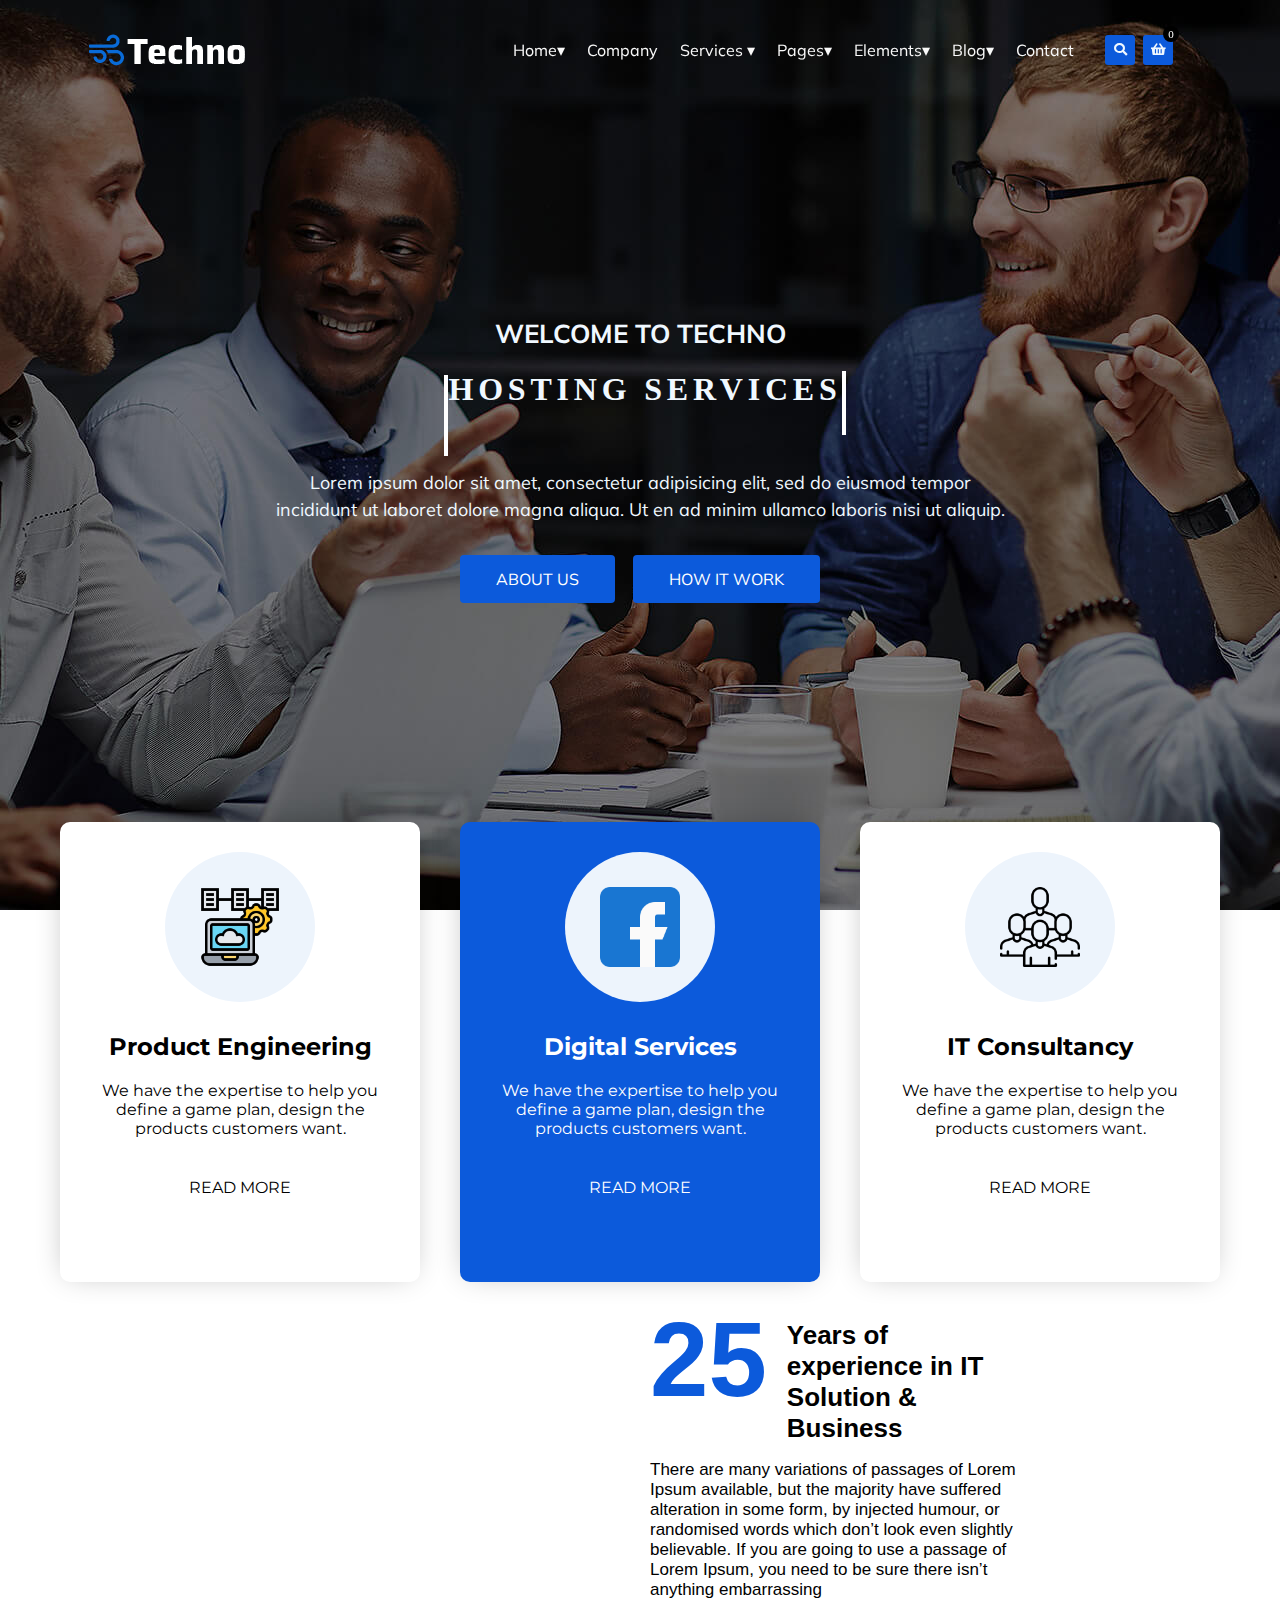
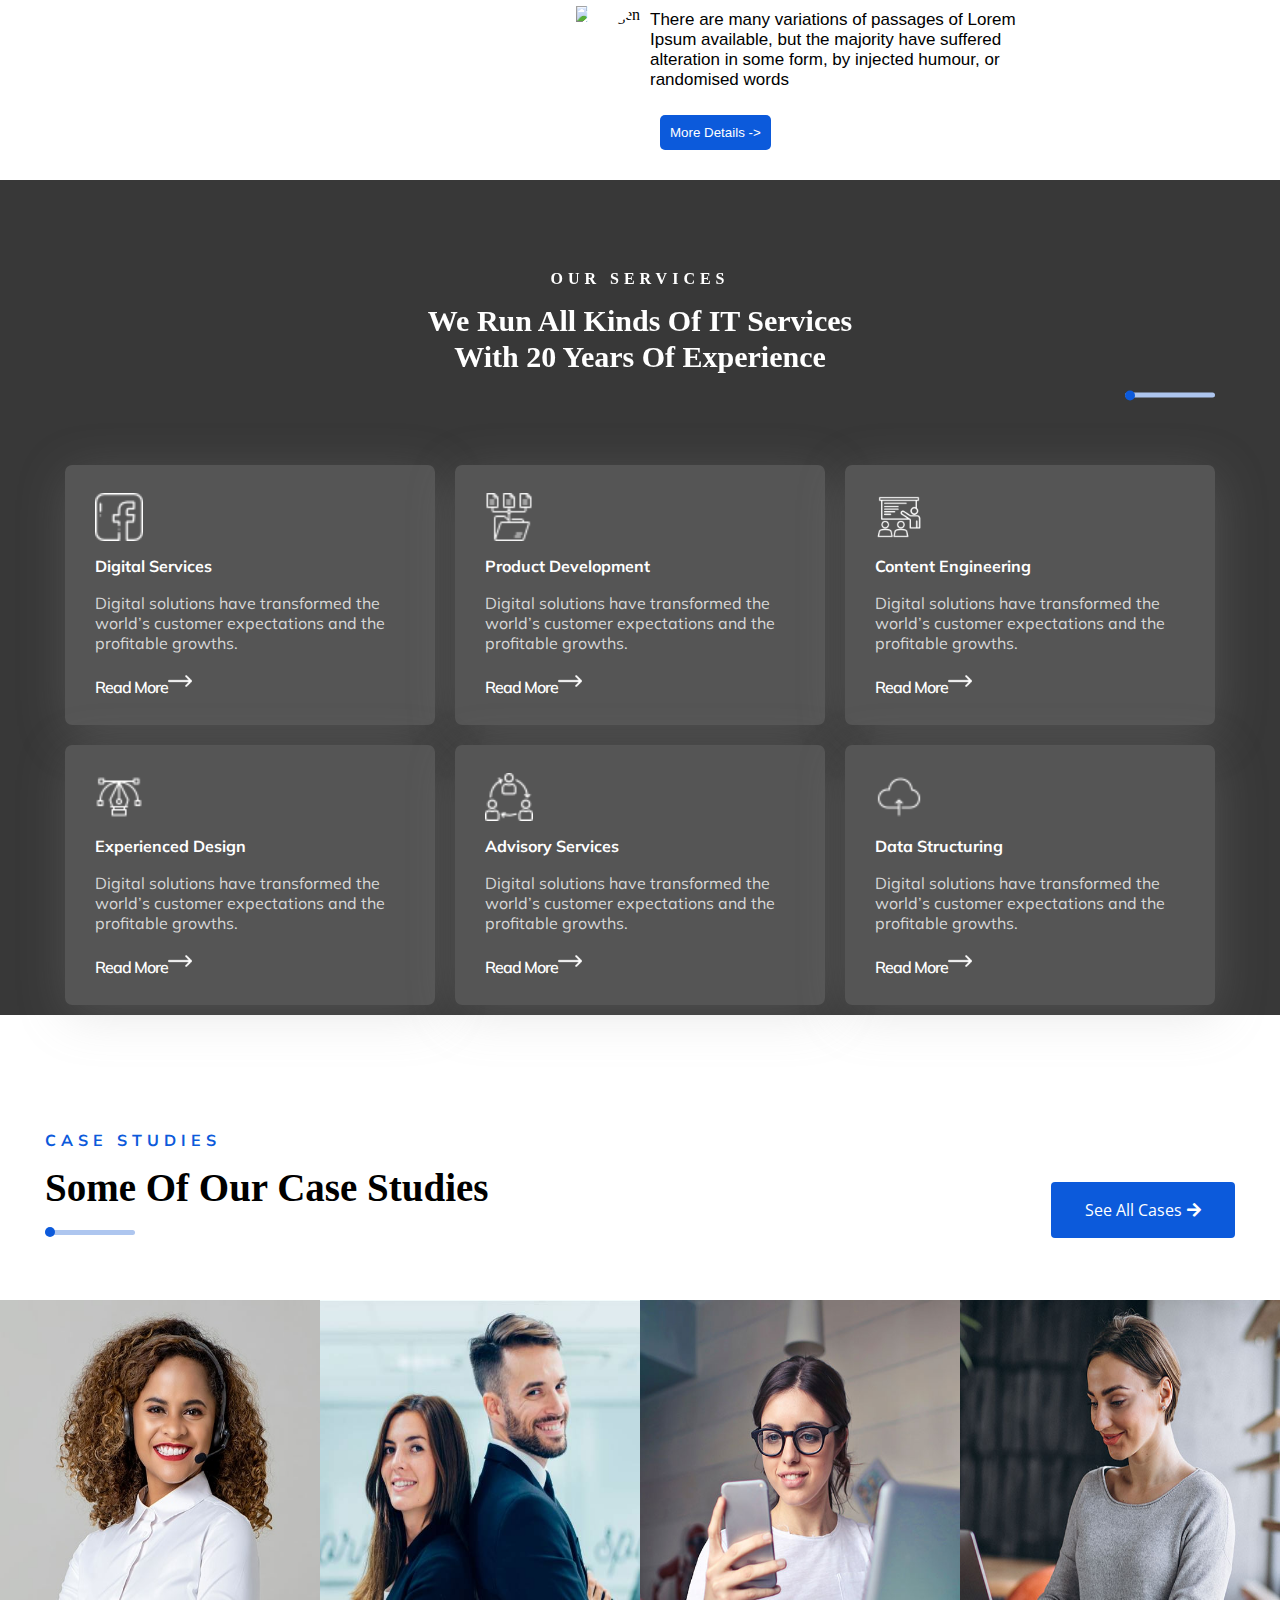
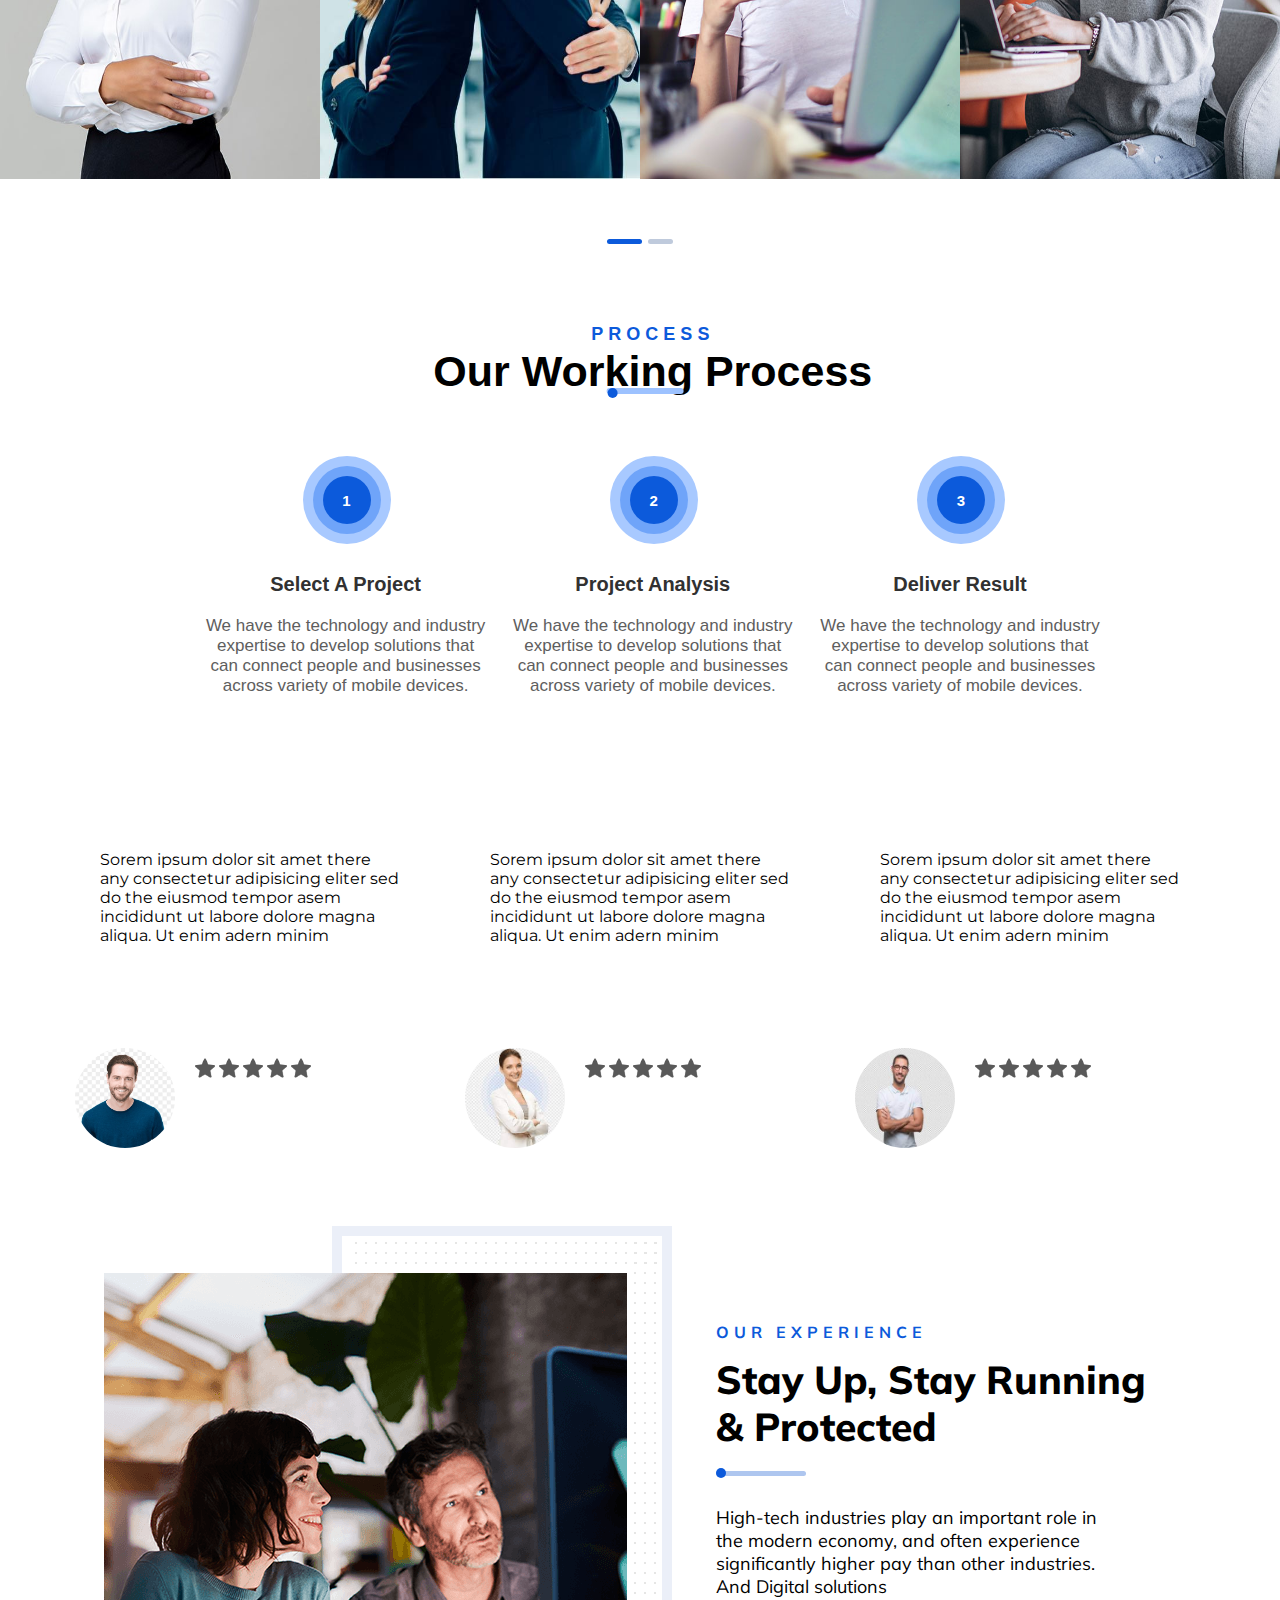
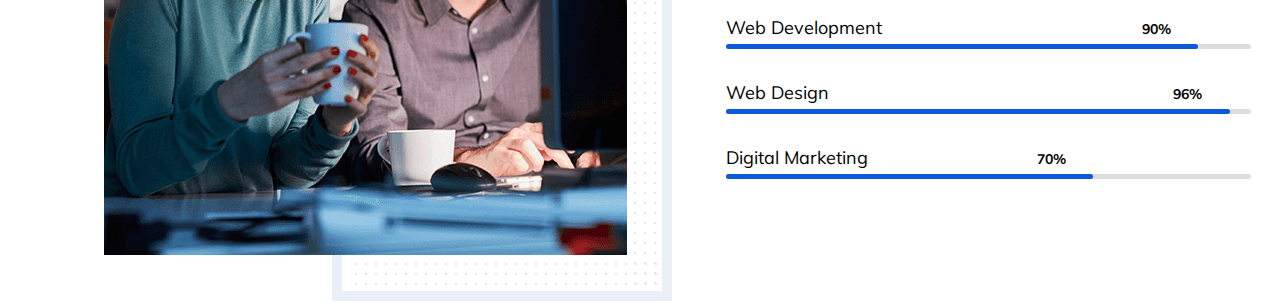
==== index.html @ 2e66c56e "first commit" ====
<!DOCTYPE html>
<html lang="en">

<head>
    <meta charset="UTF-8">
    <meta http-equiv="X-UA-Compatible" content="IE=edge">
    <meta name="viewport" content="width=device-width, initial-scale=1.0">
    <title>Section 1</title>
    <!--CSS-->
    <link rel="stylesheet" href="css/styleHeader.css">
    <link rel="stylesheet" href="css/styleSection1.css">
    <link rel="stylesheet" href="css/styleSection3.css">
    <link rel="stylesheet" href="css/styleSection4.css">
    <link rel="stylesheet" href="css/styleSection6.css">
    <link rel="stylesheet" href="css/styleSection7.css">
    <link rel="stylesheet" href="css/styleSection9.css">
    <link rel="stylesheet" href="css/style.css">
    
    
    
    <!--ICONOS-->
    <script src="https://kit.fontawesome.com/24fd0deea2.js" crossorigin="anonymous"></script>
    <link rel="stylesheet" href="https://cdnjs.cloudflare.com/ajax/libs/font-awesome/5.15.3/css/all.min.css" />
    
    <!--SCRIPTS-->
    <script src="js/jsHeader.js"></script>
    <script src="js/jsIncludes.js"></script>
    <script src="js/jsSection1.js"></script>
    <script src="js/jsSection6.js"></script>
    <script src="js/jsSection9.js"></script>

    <!--TIPO DE LETRA-->
    <link href="https://fonts.googleapis.com/css?family=Muli&display=swap" rel="stylesheet">
    <link href="https://fonts.googleapis.com/css?family=Montserrat&display=swap" rel="stylesheet">
    <link href="https://fonts.googleapis.com/css2?family=Open+Sans&display=swap" rel="stylesheet">
    <link href="https://fonts.googleapis.com/css2?family=Montserrat&display=swap" rel="stylesheet" >

</head>

<body>
    <header id="headerS1"></header>
    <section id="Section01"></section>
    <section id="Section02"></section>
    <section id="Section03"></section>
    <section id="Section04"></section>
    <section id="Section06"></section>
    <section id="Section07"></section>
    <section id="Section08"></section>
    <section id="Section09"></section>
    
</body>

</html>
---- css/styleHeader.css ----
body {
    margin: 0;
}

ul {
    margin: 0;
    padding: 0;
}

/* Crear el header, configurar el color, ancho y alto, centra su contenido */
#headerS1 {
    z-index: 1;
    position: fixed;
    background-color: rgba(234, 143, 230, 0);
    width: 100%;
    height: 100px;
    display: flex;
    transition: .5s;
}

/*Se cambian a estas propiadades al hacer scroll*/
#headerS1.cambiar {
    background-color: white;

}


/* Centrado horizontalmente y verticalmente  */
#headerContainerS1 {
    width: 100%;
    height: auto;
    padding: 0px 50px;
    display: flex;
    justify-content: center;
    align-items: center;

}

/*alinear 3 div principales horizontalmente*/
.areaNavS1 {
    display: inline-block;
}

/*Centrar el nav como la practica*/
#navCentralS1 {
    margin-left: 190px;
}

/* Poner a las etiquetas a del nav sin decoracion por defecto y agregarle color */
.aColorS1 {
    text-decoration: none;
    font: 16px Muli, sans-serif;
    color: rgb(249, 249, 249);
}



/*Se cambian a estas propiedades el tag a al hacer scroll*/
.aColorS1.cambiar {
    color: rgb(0, 0, 0);
}


/* Formato de las flechitas nav*/
#navS1 span {
    width: 30px;
}

/*Poner sin estilos a los li de todo el header y alinearlos horizontalmente y separacion de contenido*/
#navS1 li {
    display: inline;
    padding: 0px 9px;
}

/* Solo li de los iconos*/
#ulS1 li {
    display: inline;
    padding: 0px 2px;
}

/*div logo*/
#logoS1 {
    width: 224.8px;
    height: 35.83;
}

/*Formato de la imagen logo*/
#logoS1 img {
    float: left;
}


/*Formato de los fondos de los iconos*/
.icS1 {
    text-decoration: none;
    width: 30px;
    height: 30px;
    background-color: rgb(12, 90, 219);
    border-radius: 10%;
    text-align: center;

}

/*Formato de los iconos*/
.icS1::before {
    font-size: 13px;
    color: aliceblue;
    text-align: center;
    line-height: 30px;
}


/*Dar margen izquierdo al div de los iconos */
.MIS1 {
    margin: 0 0 0 20px;
}

/*Numerador encima del cart*/
.contadorS1 {
    position: relative;
    top: -16px;
    left: -10px;
    background-color: black;
    color: white;
    font-size: 11px;
    padding: 2px 5px;
    border-radius: 50%;
}



/*DESPLEGABLE DEL NAV*/


#navS1 li ul {
    display: none;
    position: absolute;
    max-width: 100%;
    background-color: #fff;
    padding: 20px;
    transition: .5s;

}

#navS1 li:hover>ul, #navS1 li:focus-within>ul {
    display: block;
    top: 100%;
    left: 50%;
    transform: translateX(-50%);
    transition: .5s;    
}

.C4F11{
    
    grid-template-columns: repeat(4, 1fr);
    grid-template-rows: repeat(11, 1fr);
    
}

.C6F6{
    grid-template-columns: repeat(6, 1fr);
    grid-template-rows: repeat(6, 1fr);
}

.C4F6{
    grid-template-columns: repeat(4, 1fr);
    grid-template-rows: repeat(6, 1fr);
}

.grid{
    display: grid;
    gap: 30px;
}

.grid div{
    display: flex;
    justify-content: center;
    width: 200px;
    
}

.grid div a{
    text-decoration: none;
    font: 16px 'Muli', sans-serif;
    color: rgb(0, 0, 0);
    cursor: pointer;
}

.grid div a:hover{
    color: rgb(35, 5, 231);
}
---- css/styleSection1.css ----
h2{
    margin: 0;
}

#fondoSection1 {
    background-image: url('../img/fondo-S1.jpg');
    background-repeat: no-repeat;
    background-position: center 0;
    max-width: 100%;
    height: auto;
    display: flex;
    justify-content: center;
}

#contenedorS1 {
    width: 1170px;
    height: 910px;
    color: aliceblue;
    display: flex;
    flex-direction: column;
    align-items: center;
    justify-content: center;
}

.areaTextoS1{
    width: 100%;
    height: auto;
    display: flex;
    justify-content: center;
    text-align: center;
}


#h5S1{
    
    font-size: 26px;
    font-family: 'Muli', sans-serif;
    margin: 10px 0 0;
}

#pS1{
    font-size:18px ;
    font-family: 'Muli', sans-serif;
    margin: 13px 220px 32px;
    line-height: 1.5em;
}

.btnS1{
    text-decoration: none;
    color: white;
    background-color: rgb(12, 90, 219);
    padding: 14px 36px;
    margin: 0px 9px;
    font-size: 16px;
    font-family: 'Muli', sans-serif;
    border-radius: 4px;
}

.btnS1:hover{
    color: rgb(12, 90, 219);
    background-color: white;
    transition: .5s;
}

#h2S1{
    padding: 25px 0px 0px;
    font-size: 65px;
    color: white;
    font-family: 'Muli', sans-serif;
    font-weight: bold 800;
}


#h2S1::after{
    content: "";
    padding: 0 2px;
    margin-left: 10px;
    background-color: white;
    position: relative;
}

#text1S1, #text3S1{
    display: none;
}


  .text2S1 {
    overflow: hidden;
    border-right: 0.15em solid white;
    white-space: nowrap;
    letter-spacing: 0.15em;
    animation: escribir 4s steps(40, end), borrar 2s steps(40, end) 4s infinite;
  }
  
  @keyframes escribir {
    from {
      width: 0;
    }
    to {
      width: 100%;
    }
  }
  
  @keyframes borrar {
    from {
      width: 100%;
    }
    to {
      width: 0;
    }
  }
---- css/styleSection3.css ----
/* Parte 3 */
.container {
  background-color: white;
  display: flex;
  width: 100%;
  translate: (0%,0%);
  margin-top: -200px;
}
.main-container {
  margin-top: 100px;
}


.left-division {
  flex: 1;
  display: flex;
  justify-content: flex-end;
  align-items: center;
  margin-top: 50px; /* Ajusta el margen superior según prefieras */
}

.left-division img {
  max-width: 100%;
  max-height: 400px; /* Limitamos la altura de la imagen */
}

.image-container {
  position: relative;
  display: inline-block; /* para ajustar el tamaño al contenido */
}

.play-icon {
  position: absolute;
  top: 50%;
  left: 50%;
  transform: translate(-50%, -50%);
  font-size: 3em; /* ajusta el tamaño del icono según tus necesidades */
  color: white; /* ajusta el color según el fondo de la imagen */
}

.right-division {
  flex: 1;
  display: flex;
  justify-content: flex-start; /* Agregamos esta propiedad */
  align-items: center;
}

.table1 {
  display: table;
  width: 100%;
  max-width: 400px;
  border-collapse: collapse;
}

.row1 {
  display: table-row;
}

.column1 {
  display: table-cell;
  padding: 10px;

}

.cell {
  text-align: center;
}

.blue-button {
  background-color: #0C5ADB;
  color: white;
  border: none;
  padding: 10px;
  border-radius: 5px;
}
.num1 {
  color: #0C5ADB;
  font-size: 105px;
  font-family: 'Franklin Gothic Medium', 'Arial Narrow', Arial, sans-serif;
  margin-top: 80px;
  margin-bottom: 0px;
}
.tit{
  font-size: 26px;
  font-family: 'Franklin Gothic Medium', 'Arial Narrow', Arial, sans-serif;
  margin-top: 100px;
}
.parr1 {
  font-family: Arial;
  font-size: 17px;
  margin-top: -30px;
  margin-bottom: 2px;
}
.parr2 {
  font-family: Arial;
  font-size: 17px;
  margin-top: 10px;
  margin-bottom: 4%; 
}
---- css/styleSection4.css ----
.seccion4  {
    background-color: #000000C7;
    color: #fff;
    
    
}

.titulo04{
    margin: 0px auto;
    text-align: center;
    position: relative;
    z-index: 99;
    margin-bottom: 45px;
}
.bar.bar-big {
    height: 5px;
    width: 90px;
    background: #aec6ef;
    margin: 20px auto;
    position: relative;
    border-radius: 30px;
}
.bar.bar-big::before {
    content: '';
    position: absolute;
    left: 0;
    top: -2.7px;
    height: 10px;
    width: 10px;
    border-radius: 50%;
    background: #0c5adb;
    
    animation: mover 3s linear infinite;
}
@keyframes mover {
    0% {
      left: 0;
    }
    100% {
      left: 100%;
    }
  }
.cuadros  {
   display: inline-flex;
}

.elementor-widget-wrap {
    position: relative;
    width: 1170px;
    
    margin: 10px auto;
    flex-wrap: wrap;
    align-content: flex-start;
}
.service-box.service-style-nine {
    padding: 28px 30px 28px;
    text-align: center;
    position: relative;
    background: #585858e8;
    border-radius: 7px;
    transition: .5s;
    box-shadow: 2px 10px 50px rgba(158,158,158,.25);
    z-index: 0;
}
.service-box-icon {
    color: #fff;
    font-size: 40px;
    -webkit-transition: all 0.5s ease 0s;
    -o-transition: all 0.5s ease 0s;
    transition: all 0.5s ease 0s;
}
.service-box.service-style-nine .service-box-title h2 {
    margin: 0 0 12px;
    transition: .5s;
    font-size: 22px;
    font: 16px Muli, sans-serif;
    line-height: 1.3;
    font-weight: 700;
    text-align: left;
}

.service-box-desc p{
    text-align: left;
    font: 16px Muli, sans-serif;
    color: #D7D7D7;
}

.service-box.service-style-nine:hover{
    background-color: #0c5adb;
    top: -5px;
    font-size: 16px;
    transition: 0.5s;
}
.elementor-widget-content{
    padding: 10px;
}
.elementor-widget-container{
    text-align: left;
    padding: 10px;
}
.primer {
    padding-top: 80px;
    font-size: 16px;
    text-transform: uppercase;
    font-weight: 700;
    letter-spacing: 5px;
    margin: 0 0 15px;
}
.segundo{
    font-size: 30px;
    margin-bottom: 0px;
    text-transform: capitalize;
    margin-top: 0;
    line-height: 1.2;
    font-weight: 700;
}
.tercero{
    font-size: 30px;
    margin-bottom: 0px;
    text-transform: capitalize;
    margin-top: 0;
    line-height: 1.2;
    font-weight: 700;
}
.textos{
    display: grid; 
    grid-template-columns: repeat(3, minmax(0, 1fr));
    /*grid
    grid-cols-3*/
}
.icon{
   color: #fff;
   text-align: left;
   margin-bottom: 15px;
   height: 48px;
   width: 48px;
}
.flecha{
    height: 24px;
    width: 24px;

    color: #fff;
}
.service-btn{
    font: 16px Muli, sans-serif;
    font-size: 16px;
    font-weight: 600;
    letter-spacing: -1px;
    position: relative;
    text-decoration: none;
    text-align: left;
}
---- css/styleSection6.css ----
a{
    text-decoration: none;
}

.fondoSection6{
    width: 100%;
    height: auto;
    padding: 95px 0px 140px;
}


#sectionDentro{
    width: 100%;
    display: flex;
    justify-content: center;
}

#ZonaTitulo h5{
    margin: 0px 0px 15px;
    font-size: 16px;
    font-family: 'Muli', sans-serif;
    color: #0c5adb;
    letter-spacing: 5px;
    text-transform: uppercase;
    font-weight: 700;
}

#ZonaTitulo h3{
    font-size: 39px;
    margin-bottom: 0px;
    text-transform: capitalize;
    margin-top: 0px;
    line-height: 1.2;
    font-weight: 800;
}

#ZonaTitulo div{
    margin: 18px 0 35px;
    height: 5px;
    width: 90px;
    background: #aec6ef;
    position: relative;
    border-radius: 30px;
}

#ZonaTitulo div::before{
    content: '';
    position: absolute;
    left: 0;
    top: -2.7px;
    height: 10px;
    width: 10px;
    border-radius: 50%;
    background: #0c5adb;

    animation-duration: 3s;
    animation-timing-function: linear;
    animation-iteration-count: infinite;
    animation-name: MOVE-BG;
    
}

.Zona6 {
    width: 585px;
    height: 160.6px;
    padding: 10px;
}

#zonaBoton{
    display: flex;
    justify-content: center;
    align-items: center;
}

#zonaBoton div{
    width: 100%;
    height: 50px;
    display: flex;
    justify-content: right;
    align-items: center;
    
}

#zonaBoton a{
    text-decoration: none;
    font-size: 16px;
    color: white;
    background-color: rgb(12, 90, 219);
    padding: 17px 34px;
    font-family: "Open Sans", sans-serif;
    border-radius: 4px;
    
}

#zonaBoton a:hover{
    background-color: rgb(0, 35, 122);
}

#zonaBoton i{
    margin-left: 5px;
}





/*animacion para mover la bolita*/
@keyframes MOVE-BG {
    0% {
        transform: translateX(0);
    }
    100% {
        transform: translateX(85px);
    }
}   


.slides {
    display: flex;
}

.contenedorImagen{
    width: 100%;
    height: 478.8px;
    background-size: 100% 478.8px;
    background-repeat: no-repeat;
}

#img1S6{
    background-image: url('../img/imagen1S6.jpg');
    
}
#img2S6{    
    background-image: url('../img/imagen2S6.jpg');
}
#img3S6{
    background-image: url('../img/imagen3S6.jpg');
}
#img4S6{
    background-image: url('../img/imagen4S6.jpg');
}
#img5S6{
    background-image: url('../img/imagen5S6.jpg');
}
#img6S6{
    background-image: url('../img/imagen6S6.jpg');
}

.contenedorImagen a{
    width: 100%;
    height: 100%;   
    display: inline-flex;
    justify-content: center;
    align-items: center;
    text-align: center;
    opacity: 0;
    transition: .5s;
}

.contenedorImagen a:hover{
    background-color: rgba(39, 106, 215, 0.9);
    opacity: 1;
}


.infoS6{
    font-family: 'Muli', sans-serif;
    width: 70%;
    padding: 40px 10px;
    margin: 0px 55.175px;
    background-color: white;
    border-radius: 5px;
    
}


.infoS6 h3{
    font-size: 20px;
    color: #232323;
    padding: 0;
    margin: 0;
}

.infoS6 span{
    font-size: 16px;
    color: #0c5adb;
    padding: 0;
    margin: 0;
}


#rayitaS6{
    display: flex;
    justify-content: center;
    align-items: center;
    position: relative;
    bottom: -60px;
}

#rayitaS6 span{
    background: #bfcadc;
    height: 5px;
    width: 25px;
    margin: 0 3px;
    border-radius: 50px;
    transition: .5s;
    cursor: pointer;
}
    
#rayitaS6 span.activate{
    width: 35px;
    background: #0C5ADB;
}
---- css/styleSection7.css ----
/* Parte 7 */
 .contenedor-general {
    width: 60%;
    margin: 0 auto;
    position: relative;
    top: 100%;
    left: 25%;
    transform: translate(-50%, 0%);
  }
  #division-1 {
    color: #0C5ADB;
  }
  #division-1 h2 {
    text-align: center;
    font-family: Arial, sans-serif;
    font-size: 18px;
    color: #0C5ADB;
    letter-spacing: 0.28em;

  }
  
  #division-2 {
    color: #000000;
  }

  #division-2 h2 {
    text-align: center;
    font-family: 'Segoe UI', Tahoma, Geneva, Verdana, sans-serif;
    font-size: 43px;
    color: #000000;
    padding-top: 1px;
    margin-top: 1px;
  }
  .space {
    width: 100%;
    height: 50px;
    position: relative;
    margin-left: 9%;
  }
  .bar {
    width: 10%;
    height: 6px;
    border-radius: 5px;
    background-color: #9dc2ff;
    position: absolute;
    top: 50%;
    left: 50%;
    transform: translate(-50%, -50%);
    margin-top: -30px;
  }
  .circle {
    width: 10px;
    height: 10px;
    border-radius: 50%;
    background-color: #0C5ADB;
    position: absolute;
    margin-bottom: 10%;
    left: 1px;
    animation: moveCircle 2s linear infinite;
  }
  @keyframes moveCircle {
    0% {
      left: -10px;
    }
    100% {
      left: calc(80% + 10px);
    }
  }
  .table {
    display: table;
    width: 120%;
    border-collapse: collapse;
    position: relative;
  }
  .column {
    display: table-cell;
    padding: 10px;
  }
  .tit1{
    text-align: center;
    font-family: 'Segoe UI', Tahoma, Geneva, Verdana, sans-serif;
    font-size: 20px;
    color: #313131;
  }
  .text{
    text-align: center;
    font-family: 'Segoe UI', Tahoma, Geneva, Verdana, sans-serif;
    font-size: 17px;
    color: #5e5e5e;
  }
  .circulo{
    margin-left: 35%;
    margin-bottom: 10%;
  }
  .circulo-grande {
    width: 88px;
    height: 88px;
    background-color: #a8c9ff;
    border-radius: 50%;
    display: flex;
    justify-content: center;
    align-items: center;
  }
  
  .circulo-mediano {
    width: 68px;
    height: 68px;
    background-color: #6fa4f9;
    border-radius: 50%;
    display: flex;
    justify-content: center;
    align-items: center;
  }
  
  .circulo-pequeno {
    width: 48px;
    height: 48px;
    background-color: #0C5ADB;
    border-radius: 50%;
    display: flex;
    justify-content: center;
    align-items: center;
  }
  
  .numero {
    font-size: 15px;
    color: white;
    font-weight: bold;
    font-family: 'Segoe UI', Tahoma, Geneva, Verdana, sans-serif;
  }
---- css/styleSection9.css ----
.seccion9  {
    width: 1349px;
    
    
}
.elementor-row{
    margin: auto;
}
.costado {
    position: relative;
    font: 16px Muli, sans-serif;
    padding: 0px 0px 0px 40px;
    margin-right:auto;
    margin-left:auto;
    flex-wrap: wrap;
    align-content: flex-start;
}
.titulo09{
    color: #0c5adb;
    font-size: 16px;
    text-transform: uppercase;
    font-weight: 700;
    letter-spacing: 5px;
    margin: 0 0 15px;
}
.titulo09-1{
    font-size: 39px;
    margin-bottom: 0px;
    text-transform: capitalize;
    margin-top: 0;
    line-height: 1.2;
    font-weight: 800;
}
.imagen{
    width: 568;
    height: 675;
    margin-left: 15px;
}
.barra{
    height: 5px;
    width: 90px;
    background: #aec6ef;
    margin-top: 20px;
    margin-bottom: 30px;
    text-align: left;
    position: relative;
    border-radius: 30px;
}
.barra::before {
    content: '';
    position: absolute;
    left: 0;
    top: -2.7px;
    height: 10px;
    width: 10px;
    border-radius: 50%;
    background: #0c5adb;
    animation: Move-bar 3s linear infinite;
}
@keyframes Move-bar {
    0% {
      left: 0;
    }
    100% {
      left: 100%;
    }
  }
.cuadros {
   display: inline-flex;
   
}
.elementor-progress-bar {
    height: 5px;
    width: 545px;
    background: #aec6ef;
    margin: 20px auto;
    position: relative;
    border-radius: 30px;
}
.elementor-progress-text{
    height: 5px;
    width: 260px;
    background: #0c5adb;
    margin: 20px auto;
    position: relative;
    border-radius: 30px;
}
.description-section09{
    font-size: 18px;
    width: 73%;
    margin: 7px 0;
}


  .barra-de-carga {
    width: 100%;
    height: 5px;
    background-color: #ddd;
    border-radius: 10px;
    margin: 20px 0;
    position: relative;
  }
  
  .barra-de-carga-llena-90 {
    height: 5px;
    border-radius: 10px;
    background-color: #0c5adb;
    position: absolute;
    left: 0;
    top: 0;
    width: 90%;
    transition: width 0.5s ease-in-out;
  }
  .barra-de-carga-llena-96 {
    height: 5px;
    border-radius: 10px;
    background-color: #0c5adb;
    position: absolute;
    left: 0;
    top: 0;
    width: 96%;
    transition: width 0.5s ease-in-out;
  }
  .barra-de-carga-llena-70 {
    height: 5px;
    border-radius: 10px;
    background-color: #0c5adb;
    position: absolute;
    left: 0;
    top: 0;
    width: 70%;
    transition: width 0.5s ease-in-out;
  }
  
  .porcentaje-96 {
    position: absolute;
    top: -15px;
    left: 88%;
    transform: translate(-50%, -50%);
    font-size: 14px;
    font-weight: bold;
    color: #000;
  }
  .porcentaje-90{
    position: absolute;
    top: -15px;
    left: 82%;
    transform: translate(-50%, -50%);
    font-size: 14px;
    font-weight: bold;
    color: #000;
  }
  .porcentaje-70 {
    position: absolute;
    top: -15px;
    left: 62%;
    transform: translate(-50%, -50%);
    font-size: 14px;
    font-weight: bold;
    color: #000;
  }
  .nombre26 {
    position: absolute;
    top: -28px;
    left: 0%;
    font-size: 18px;
    color: #000;
  }
---- css/style.css ----
.section2{
    margin: 0 auto;
    position: relative;
    bottom: 10%;
    left: 50%;
    height: 400px;
    transform: translate(-50%, -27%);
}
.container-card {
  display: flex;
  flex-wrap: wrap;
  justify-content: center;
  align-items: center;
  width: 100vw;
  height: 500px;
}
.container-card .card-item {
  display: flex;
  flex-direction: column;
  border: 0px solid black;
  border-radius: 10px;
  padding: 30px;
  width: 300px;
  height: 400px;
  margin: 20px;
  align-items: center;
  box-shadow: -1px -1px 30px -8px rgba(0, 0, 0, 0.3);
  transition: all 0.5s ease;
  background-color: white;
}
.container-card .card-item .img-cont {
  display: flex;
  justify-content: center;
  align-items: center;
  width: 150px;
  height: 150px;
  border: 0px solid black;
  background-color: #EDF4FC;
  border-radius: 50%;
}
.container-card .card-item img {
  width: 80px;
  height: 80px;
  border: 0px solid black;
}
.container-card .card-item h2 {
  font-family: "Montserrat", sans-serif;
  margin: 30px 0px 10px 0px;
}
.container-card .card-item p {
  text-align: center;
  font-family: "Montserrat", sans-serif;
  margin: 10px 0px 40px 0px;
}
.container-card .card-item a {
  font-family: "Montserrat", sans-serif;
  color: black;
  text-decoration: none;
}
.container-card .card-item:hover {
  bottom: 20px;
  background-color: #0c5adb;
}
.container-card .card-item:hover h2 {
  color: white;
}
.container-card .card-item:hover p {
  color: white;
}
.container-card .card-item:hover a {
  color: white;
}
.container-card .active {
  background-color: #0c5adb;
  color: white;
}
.container-card .active a {
  font-family: "Montserrat", sans-serif;
  color: rgb(255, 255, 255);
  text-decoration: none;
}
.container-card .card-item-2 {
  display: flex;
  flex-direction: column;
  border: 0px solid black;
  border-radius: 10px;
  width: 350px;
  height: 450px;
  margin: 20px;
  align-items: center;
}
.container-card .card-item-2 .card-text {
  display: flex;
  align-items: center;
  border: 0px solid black;
  width: 300px;
  height: 200px;
  background-color: white;
  padding: 20px;
  margin: 30px 0px 0px 0px;
  border-radius: 5px;
}
.container-card .card-item-2 .card-text p {
  width: 100%;
  font-family: "Montserrat", sans-serif;
  font-size: 12pt;
}
.container-card .card-item-2 .acc {
  width: 100%;
}
.container-card .card-item-2 .acc .triangulo {
  border: none;
  position: relative;
  width: 30px;
  height: 30px;
  background-color: white;
  margin: 0px;
  transform: rotate(45deg);
  bottom: 16px;
  left: 12px;
}
.container-card .card-item-2 .card-user {
  display: flex;
  flex-wrap: wrap;
  width: 100%;
  height: 100px;
  border: 0px solid black;
}
.container-card .card-item-2 .card-user .foto-user {
  display: flex;
  align-items: center;
  justify-content: center;
  border: 0px solid black;
  width: 100px;
  height: 100px;
  border-radius: 50%;
}
.container-card .card-item-2 .card-user .foto-user img {
  width: 100px;
  height: 100px;
  border-radius: 50%;
}
.container-card .card-item-2 .card-user .estrellas {
  border: 0px solid black;
  height: 30px;
  margin: 10px 0px 0px 20px;
}
.container-card .card-item-2 .card-user .estrellas img {
  width: 20px;
  height: 20px;
  filter: contrast(30%);
}
.container-card .card-item-2 .card-user .name-user {
  position: relative;
  border: 0px solid black;
  width: 230px;
  bottom: 60px;
  left: 120px;
}
.container-card .card-item-2 .card-user .name-user h3 {
  margin: 10px 0px 10px 0px;
  font-family: "Montserrat", sans-serif;
  font-weight: bold;
  color: white;
  font-size: 16pt;
}
.container-card .card-item-2 .card-user .name-user h4 {
  margin: 0px;
  font-family: "Montserrat", sans-serif;
  color: white;
  font-size: 12pt;
}/*# sourceMappingURL=style.css.map */
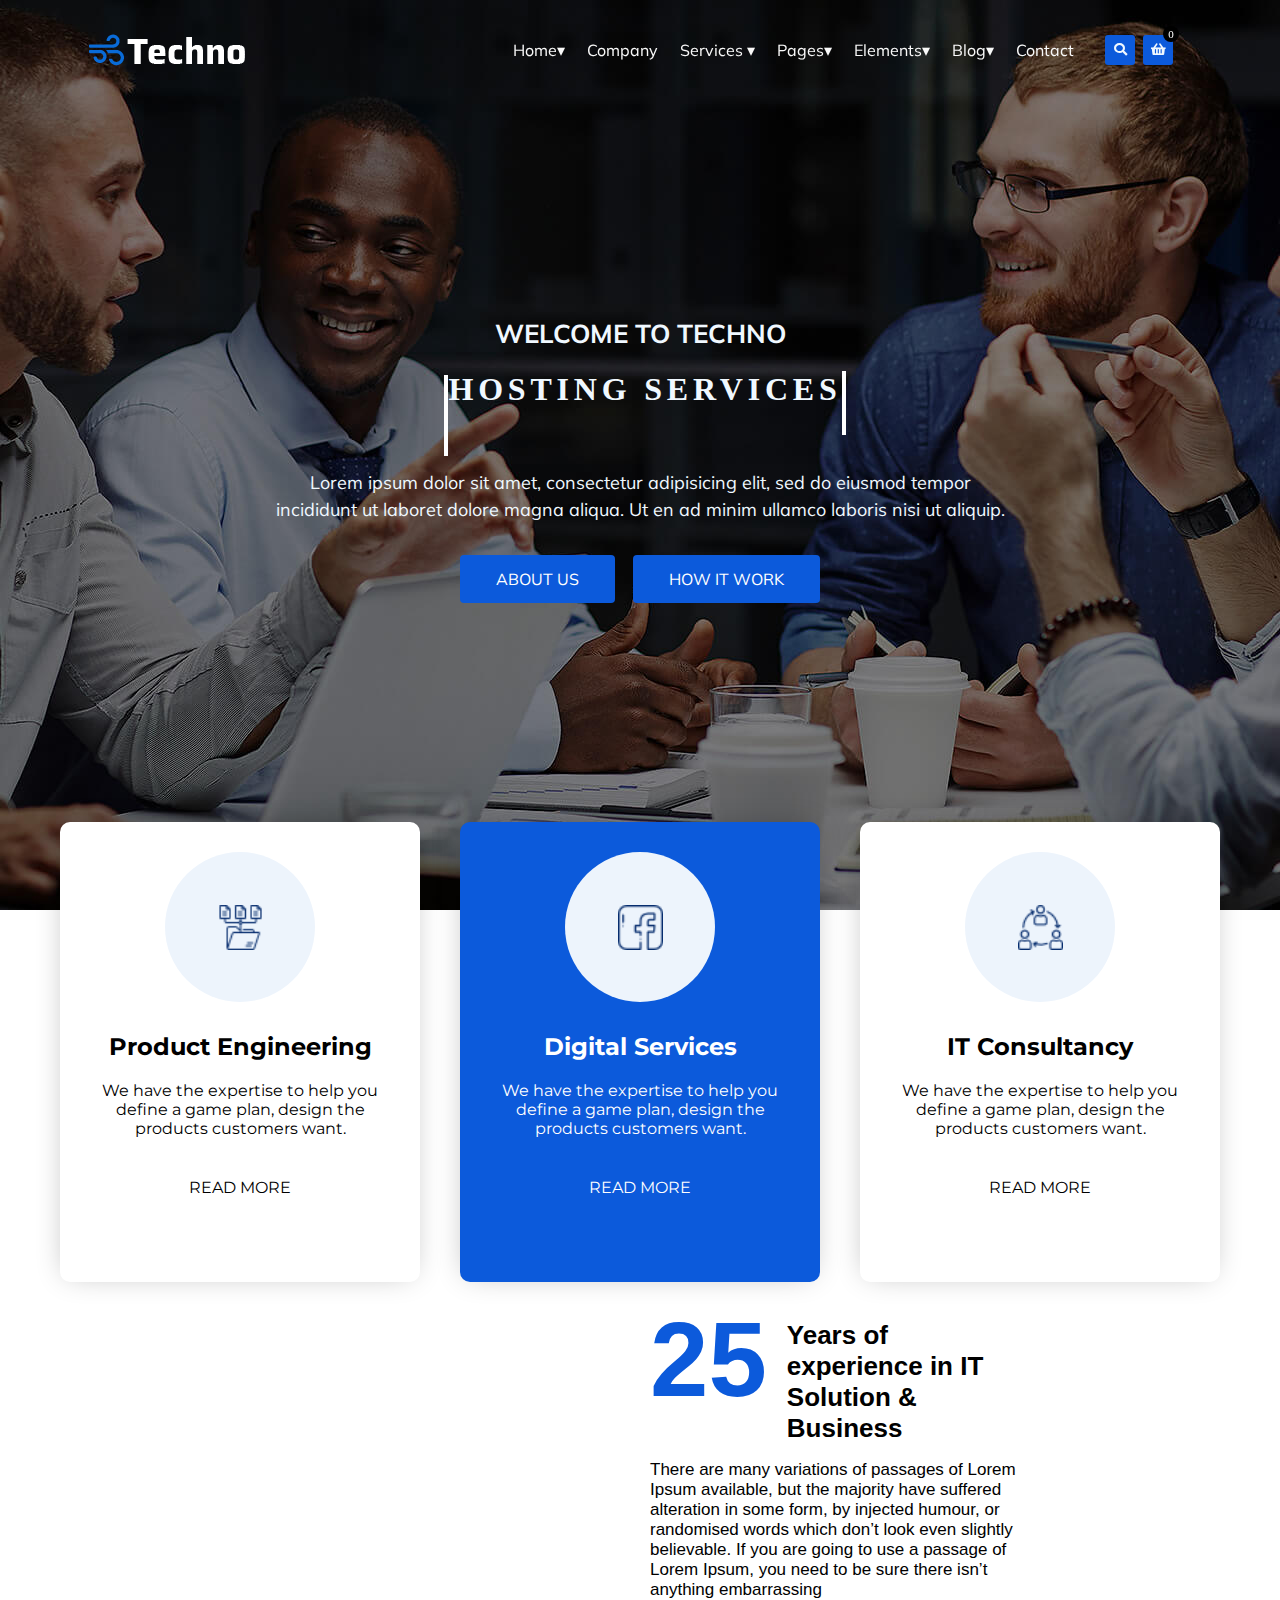
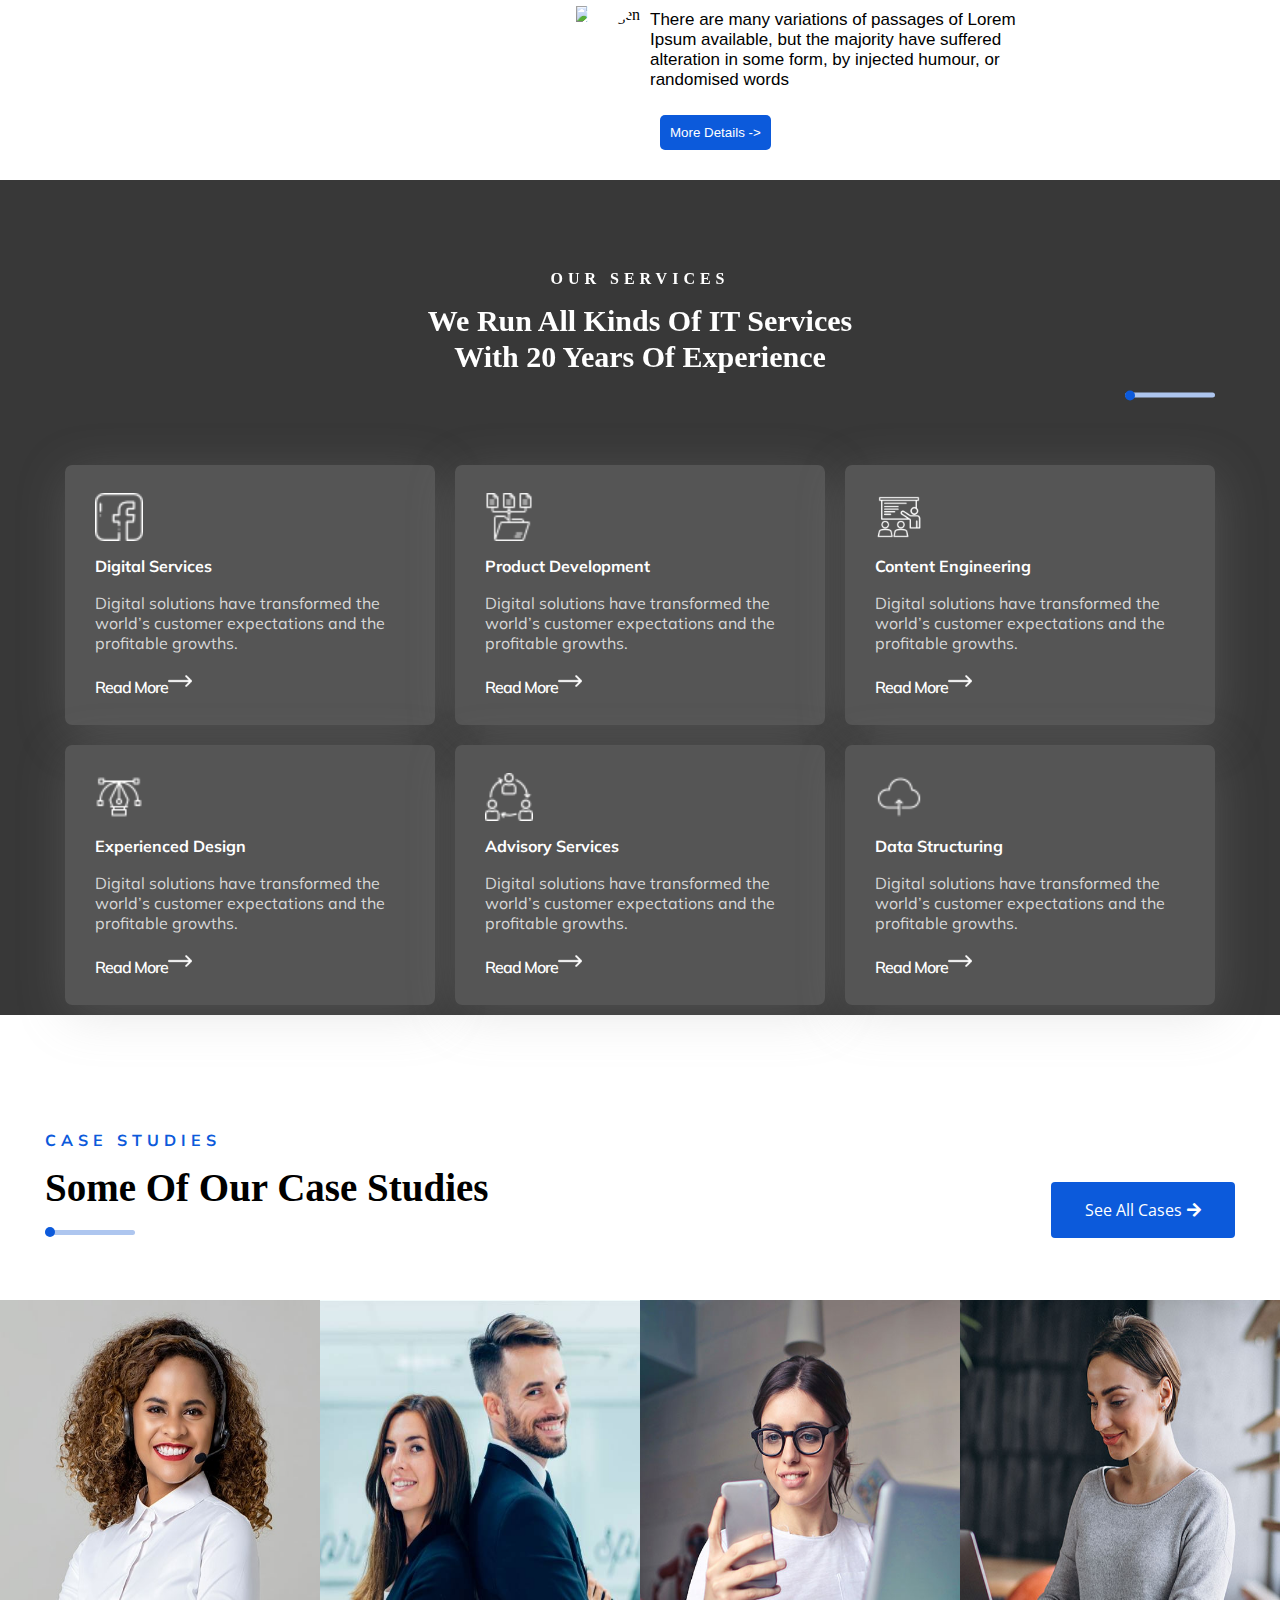
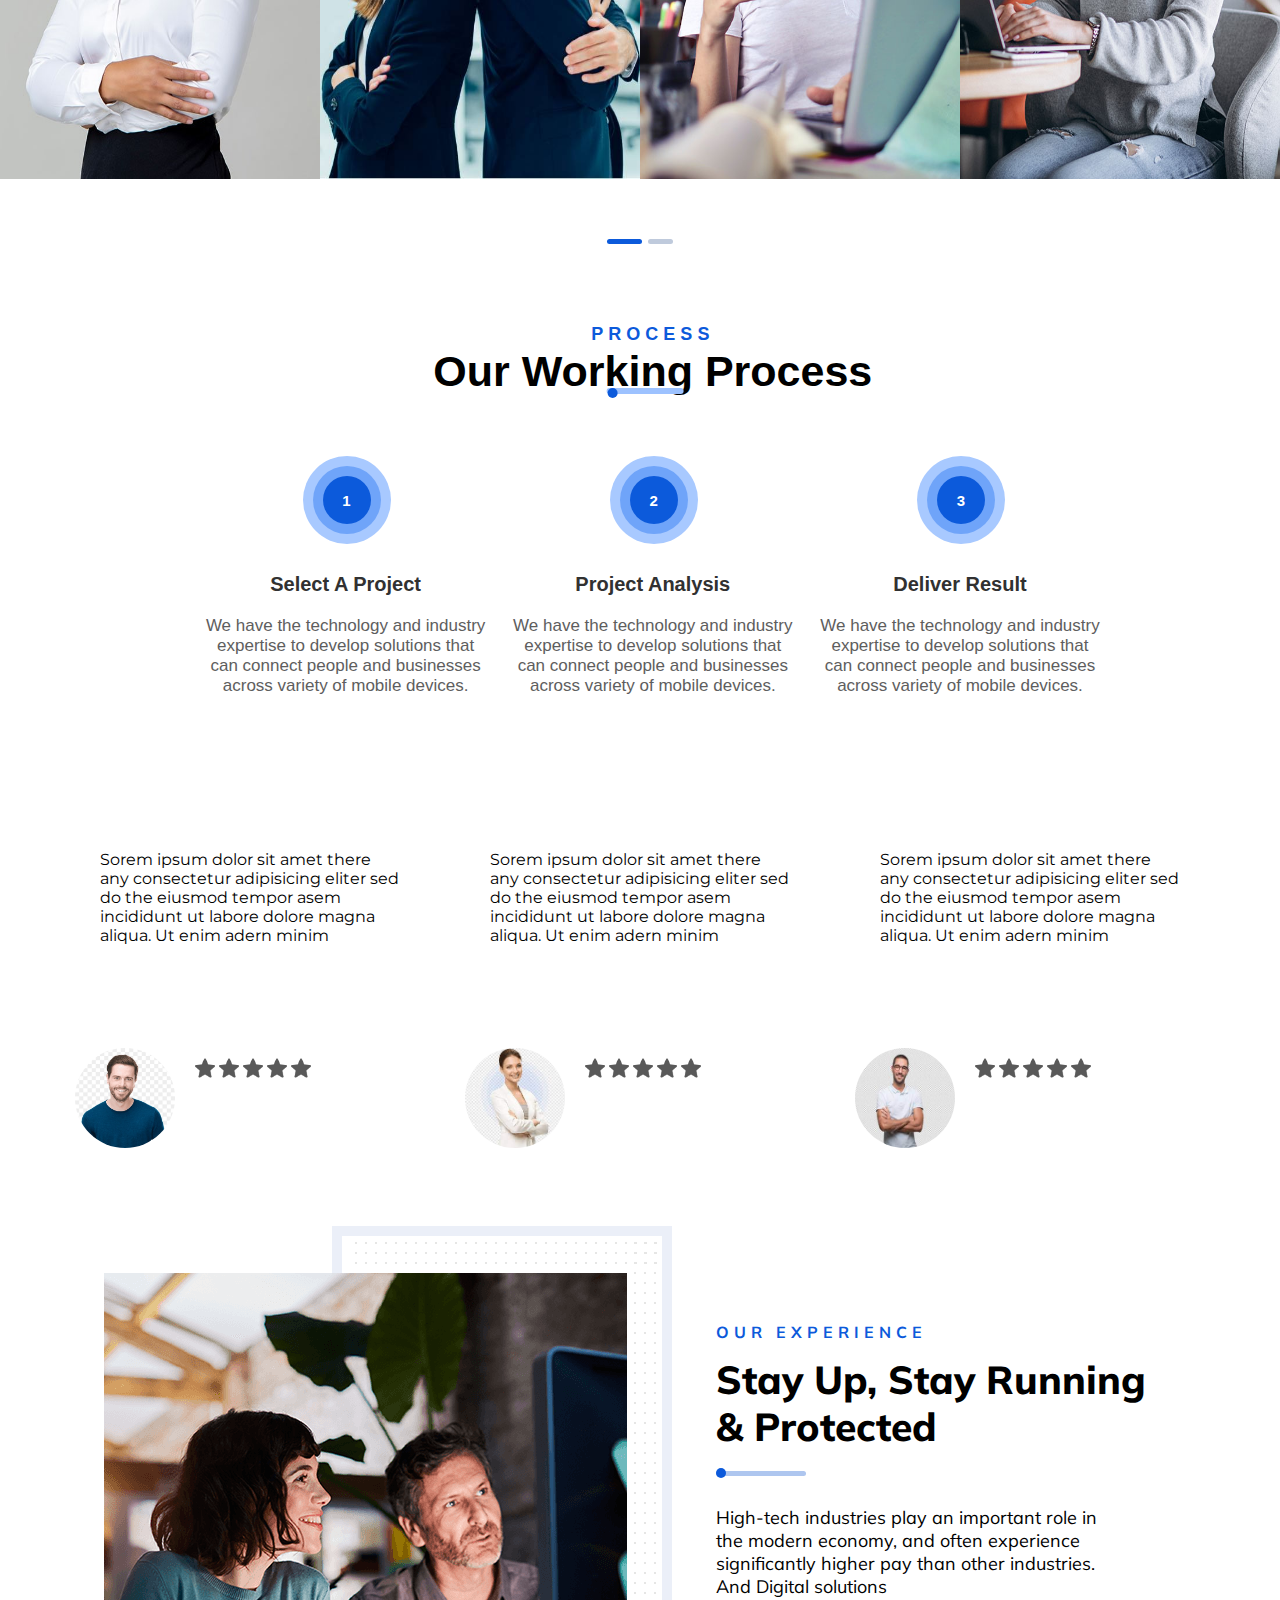
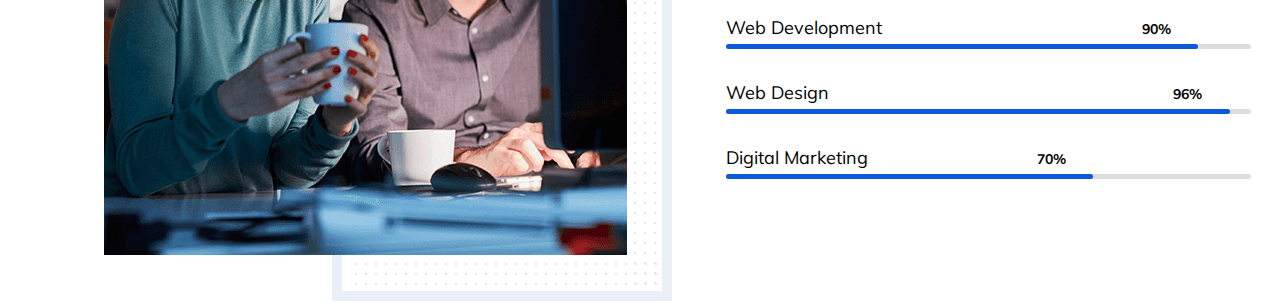
==== commit 29725a3a: "as" ====
--- a/index.html
+++ b/index.html
@@ -9,14 +9,13 @@
     <!--CSS-->
     <link rel="stylesheet" href="css/styleHeader.css">
     <link rel="stylesheet" href="css/styleSection1.css">
+    <link rel="stylesheet" href="css/styleSection2.css">
     <link rel="stylesheet" href="css/styleSection3.css">
     <link rel="stylesheet" href="css/styleSection4.css">
     <link rel="stylesheet" href="css/styleSection6.css">
     <link rel="stylesheet" href="css/styleSection7.css">
+    <link rel="stylesheet" href="css/styleSection8.css">
     <link rel="stylesheet" href="css/styleSection9.css">
-    <link rel="stylesheet" href="css/style.css">
-    
-    
     
     <!--ICONOS-->
     <script src="https://kit.fontawesome.com/24fd0deea2.js" crossorigin="anonymous"></script>
--- a/css/styleSection2.css
+++ b/css/styleSection2.css
@@ -0,0 +1,168 @@
+.section2{
+    margin: 0 auto;
+    position: relative;
+    bottom: 10%;
+    left: 50%;
+    height: 400px;
+    transform: translate(-50%, -27%);
+}
+.container-card {
+  display: flex;
+  flex-wrap: wrap;
+  justify-content: center;
+  align-items: center;
+  width: 100vw;
+  height: 500px;
+}
+.container-card .card-item {
+  display: flex;
+  flex-direction: column;
+  border: 0px solid black;
+  border-radius: 10px;
+  padding: 30px;
+  width: 300px;
+  height: 400px;
+  margin: 20px;
+  align-items: center;
+  box-shadow: -1px -1px 30px -8px rgba(0, 0, 0, 0.3);
+  transition: all 0.5s ease;
+  background-color: white;
+}
+.container-card .card-item .img-cont {
+  display: flex;
+  justify-content: center;
+  align-items: center;
+  width: 150px;
+  height: 150px;
+  border: 0px solid black;
+  background-color: #EDF4FC;
+  border-radius: 50%;
+}
+.container-card .card-item img {
+  width: 45px;
+  height: 45px;
+  border: 0px solid black;
+  
+}
+.container-card .card-item h2 {
+  font-family: "Montserrat", sans-serif;
+  margin: 30px 0px 10px 0px;
+}
+.container-card .card-item p {
+  text-align: center;
+  font-family: "Montserrat", sans-serif;
+  margin: 10px 0px 40px 0px;
+}
+.container-card .card-item a {
+  font-family: "Montserrat", sans-serif;
+  color: black;
+  text-decoration: none;
+}
+.container-card .card-item:hover {
+  bottom: 20px;
+  background-color: #0c5adb;
+  color: white;
+  top: -10px;
+  transition: 0.5s;
+}
+
+.container-card .active {
+  background-color: #0c5adb;
+  color: white;
+}
+.container-card .active a {
+  font-family: "Montserrat", sans-serif;
+  color: rgb(255, 255, 255);
+  text-decoration: none;
+}
+.container-card .card-item-2 {
+  display: flex;
+  flex-direction: column;
+  border: 0px solid black;
+  border-radius: 10px;
+  width: 350px;
+  height: 450px;
+  margin: 20px;
+  align-items: center;
+}
+.container-card .card-item-2 .card-text {
+  display: flex;
+  align-items: center;
+  border: 0px solid black;
+  width: 300px;
+  height: 200px;
+  background-color: white;
+  padding: 20px;
+  margin: 30px 0px 0px 0px;
+  border-radius: 5px;
+}
+.container-card .card-item-2 .card-text p {
+  width: 100%;
+  font-family: "Montserrat", sans-serif;
+  font-size: 12pt;
+}
+.container-card .card-item-2 .acc {
+  width: 100%;
+}
+.container-card .card-item-2 .acc .triangulo {
+  border: none;
+  position: relative;
+  width: 30px;
+  height: 30px;
+  background-color: white;
+  margin: 0px;
+  transform: rotate(45deg);
+  bottom: 16px;
+  left: 12px;
+}
+.container-card .card-item-2 .card-user {
+  display: flex;
+  flex-wrap: wrap;
+  width: 100%;
+  height: 100px;
+  border: 0px solid black;
+}
+.container-card .card-item-2 .card-user .foto-user {
+  display: flex;
+  align-items: center;
+  justify-content: center;
+  border: 0px solid black;
+  width: 100px;
+  height: 100px;
+  border-radius: 50%;
+}
+.container-card .card-item-2 .card-user .foto-user img {
+  width: 100px;
+  height: 100px;
+  border-radius: 50%;
+}
+.container-card .card-item-2 .card-user .estrellas {
+  border: 0px solid black;
+  height: 30px;
+  margin: 10px 0px 0px 20px;
+}
+.container-card .card-item-2 .card-user .estrellas img {
+  width: 20px;
+  height: 20px;
+  filter: contrast(30%);
+}
+.container-card .card-item-2 .card-user .name-user {
+  position: relative;
+  border: 0px solid black;
+  width: 230px;
+  bottom: 60px;
+  left: 120px;
+}
+.container-card .card-item-2 .card-user .name-user h3 {
+  margin: 10px 0px 10px 0px;
+  font-family: "Montserrat", sans-serif;
+  font-weight: bold;
+  color: white;
+  font-size: 16pt;
+}
+.container-card .card-item-2 .card-user .name-user h4 {
+  margin: 0px;
+  font-family: "Montserrat", sans-serif;
+  color: white;
+  font-size: 12pt;
+}/*# sourceMappingURL=style.css.map */--- a/css/styleSection8.css
+++ b/css/styleSection8.css
@@ -0,0 +1,168 @@
+.section2{
+    margin: 0 auto;
+    position: relative;
+    bottom: 10%;
+    left: 50%;
+    height: 400px;
+    transform: translate(-50%, -27%);
+}
+.container-card {
+  display: flex;
+  flex-wrap: wrap;
+  justify-content: center;
+  align-items: center;
+  width: 100vw;
+  height: 500px;
+}
+.container-card .card-item {
+  display: flex;
+  flex-direction: column;
+  border: 0px solid black;
+  border-radius: 10px;
+  padding: 30px;
+  width: 300px;
+  height: 400px;
+  margin: 20px;
+  align-items: center;
+  box-shadow: -1px -1px 30px -8px rgba(0, 0, 0, 0.3);
+  transition: all 0.5s ease;
+  background-color: white;
+}
+.container-card .card-item .img-cont {
+  display: flex;
+  justify-content: center;
+  align-items: center;
+  width: 150px;
+  height: 150px;
+  border: 0px solid black;
+  background-color: #EDF4FC;
+  border-radius: 50%;
+}
+.container-card .card-item img {
+  width: 45px;
+  height: 45px;
+  border: 0px solid black;
+  
+}
+.container-card .card-item h2 {
+  font-family: "Montserrat", sans-serif;
+  margin: 30px 0px 10px 0px;
+}
+.container-card .card-item p {
+  text-align: center;
+  font-family: "Montserrat", sans-serif;
+  margin: 10px 0px 40px 0px;
+}
+.container-card .card-item a {
+  font-family: "Montserrat", sans-serif;
+  color: black;
+  text-decoration: none;
+}
+.container-card .card-item:hover {
+  bottom: 20px;
+  background-color: #0c5adb;
+  color: white;
+  top: -10px;
+  transition: 0.5s;
+}
+
+.container-card .active {
+  background-color: #0c5adb;
+  color: white;
+}
+.container-card .active a {
+  font-family: "Montserrat", sans-serif;
+  color: rgb(255, 255, 255);
+  text-decoration: none;
+}
+.container-card .card-item-2 {
+  display: flex;
+  flex-direction: column;
+  border: 0px solid black;
+  border-radius: 10px;
+  width: 350px;
+  height: 450px;
+  margin: 20px;
+  align-items: center;
+}
+.container-card .card-item-2 .card-text {
+  display: flex;
+  align-items: center;
+  border: 0px solid black;
+  width: 300px;
+  height: 200px;
+  background-color: white;
+  padding: 20px;
+  margin: 30px 0px 0px 0px;
+  border-radius: 5px;
+}
+.container-card .card-item-2 .card-text p {
+  width: 100%;
+  font-family: "Montserrat", sans-serif;
+  font-size: 12pt;
+}
+.container-card .card-item-2 .acc {
+  width: 100%;
+}
+.container-card .card-item-2 .acc .triangulo {
+  border: none;
+  position: relative;
+  width: 30px;
+  height: 30px;
+  background-color: white;
+  margin: 0px;
+  transform: rotate(45deg);
+  bottom: 16px;
+  left: 12px;
+}
+.container-card .card-item-2 .card-user {
+  display: flex;
+  flex-wrap: wrap;
+  width: 100%;
+  height: 100px;
+  border: 0px solid black;
+}
+.container-card .card-item-2 .card-user .foto-user {
+  display: flex;
+  align-items: center;
+  justify-content: center;
+  border: 0px solid black;
+  width: 100px;
+  height: 100px;
+  border-radius: 50%;
+}
+.container-card .card-item-2 .card-user .foto-user img {
+  width: 100px;
+  height: 100px;
+  border-radius: 50%;
+}
+.container-card .card-item-2 .card-user .estrellas {
+  border: 0px solid black;
+  height: 30px;
+  margin: 10px 0px 0px 20px;
+}
+.container-card .card-item-2 .card-user .estrellas img {
+  width: 20px;
+  height: 20px;
+  filter: contrast(30%);
+}
+.container-card .card-item-2 .card-user .name-user {
+  position: relative;
+  border: 0px solid black;
+  width: 230px;
+  bottom: 60px;
+  left: 120px;
+}
+.container-card .card-item-2 .card-user .name-user h3 {
+  margin: 10px 0px 10px 0px;
+  font-family: "Montserrat", sans-serif;
+  font-weight: bold;
+  color: white;
+  font-size: 16pt;
+}
+.container-card .card-item-2 .card-user .name-user h4 {
+  margin: 0px;
+  font-family: "Montserrat", sans-serif;
+  color: white;
+  font-size: 12pt;
+}/*# sourceMappingURL=style.css.map */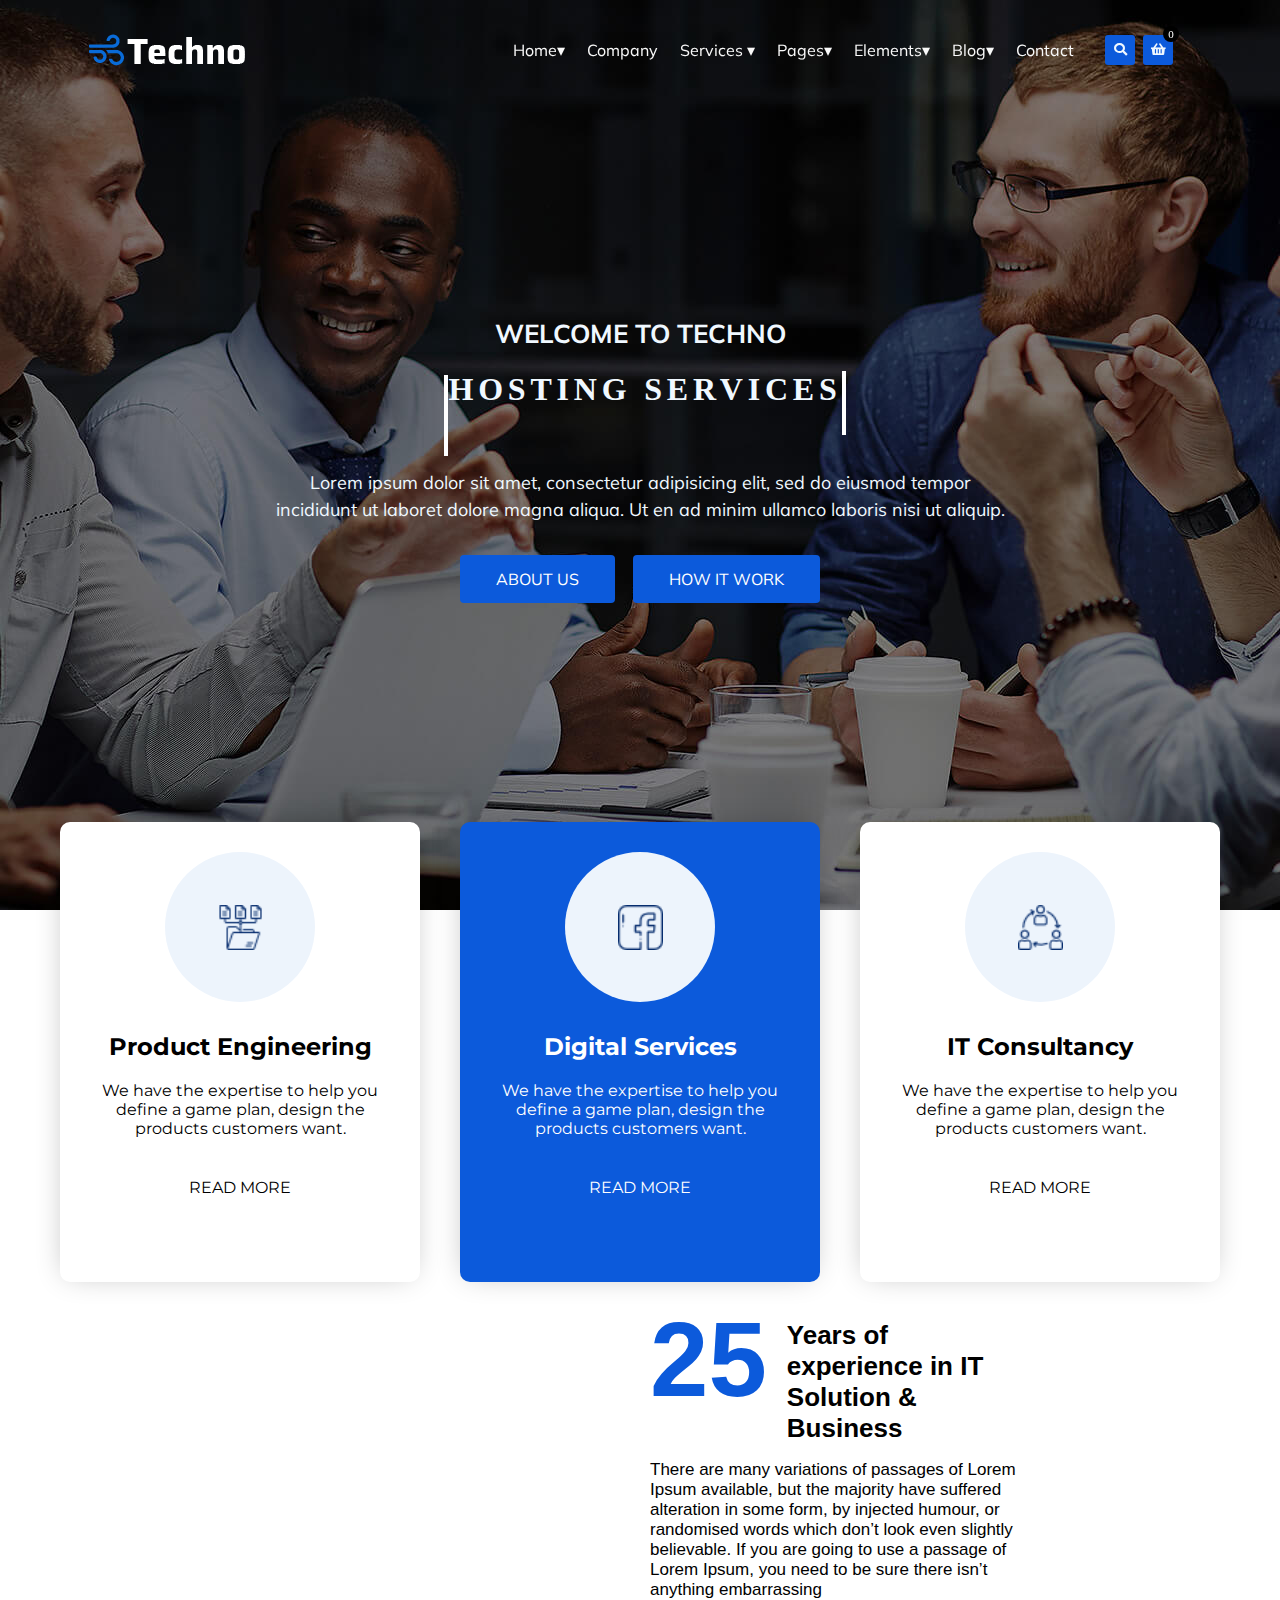
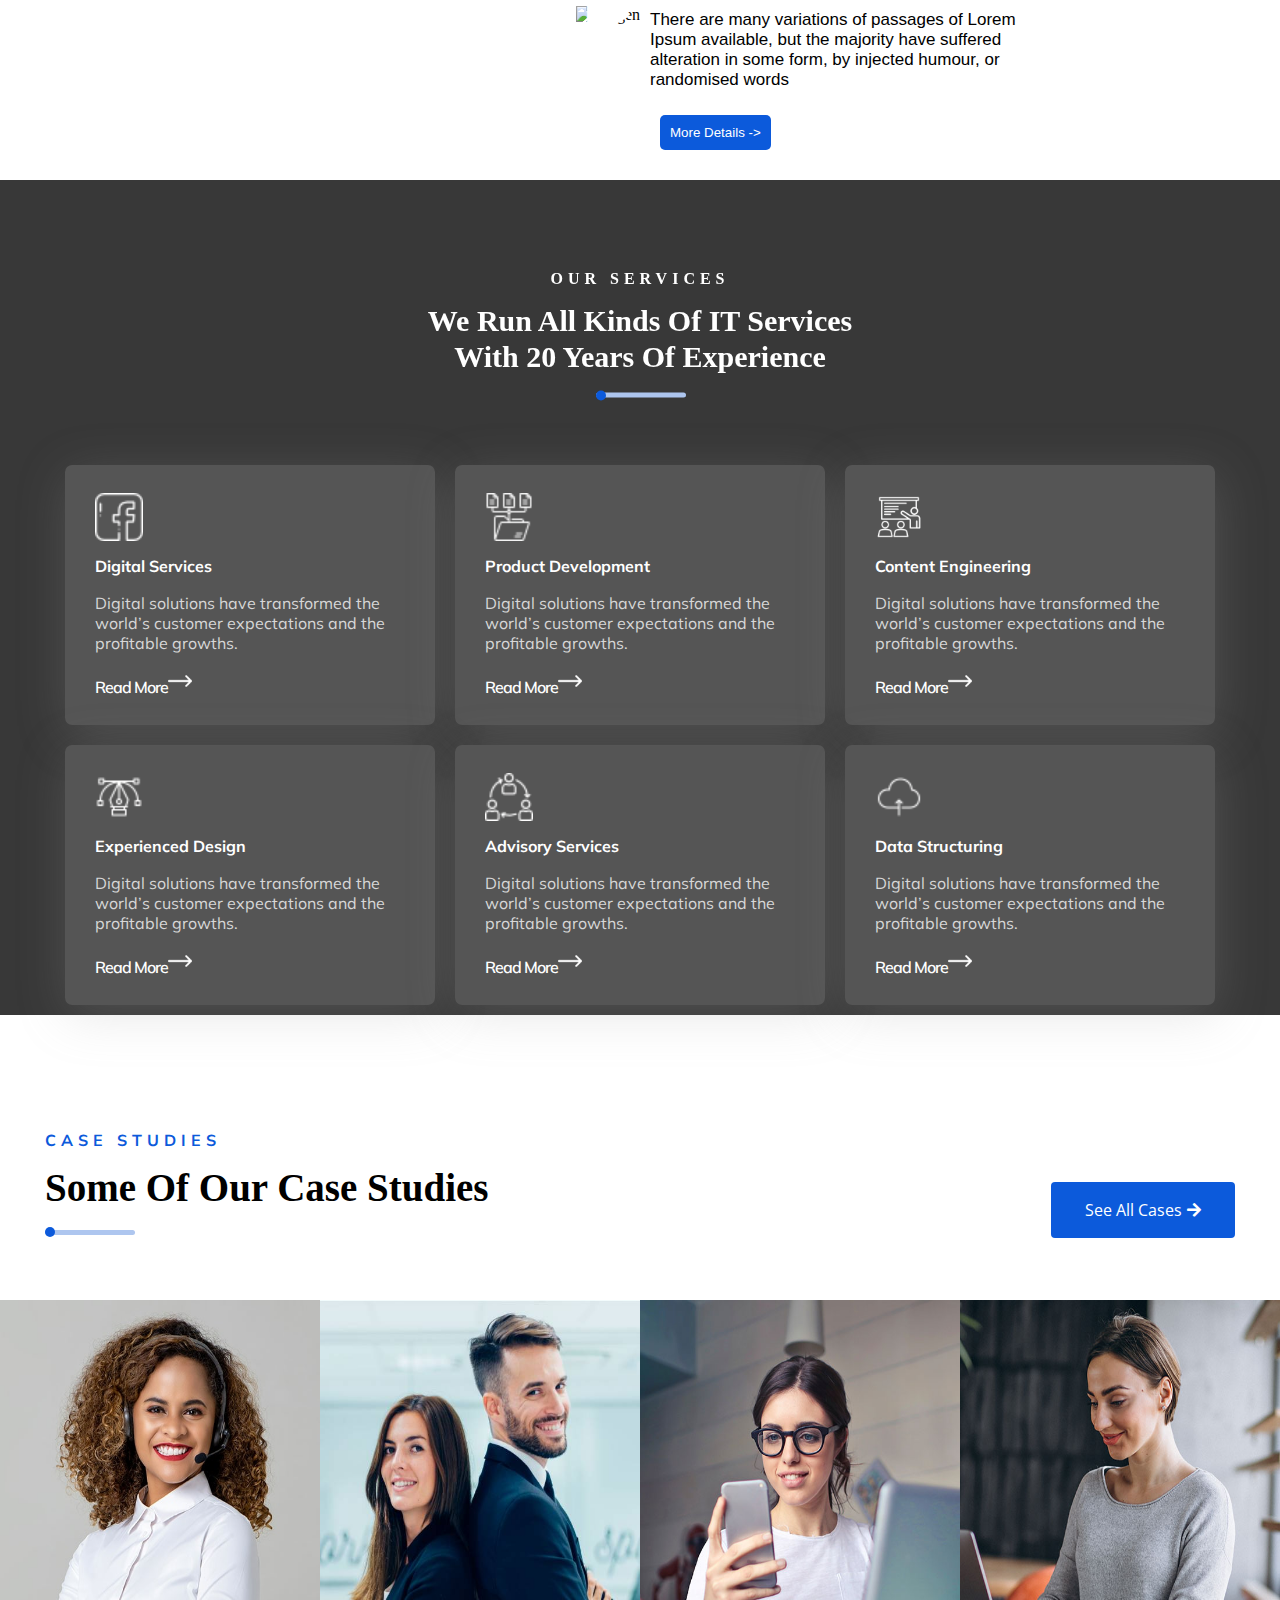
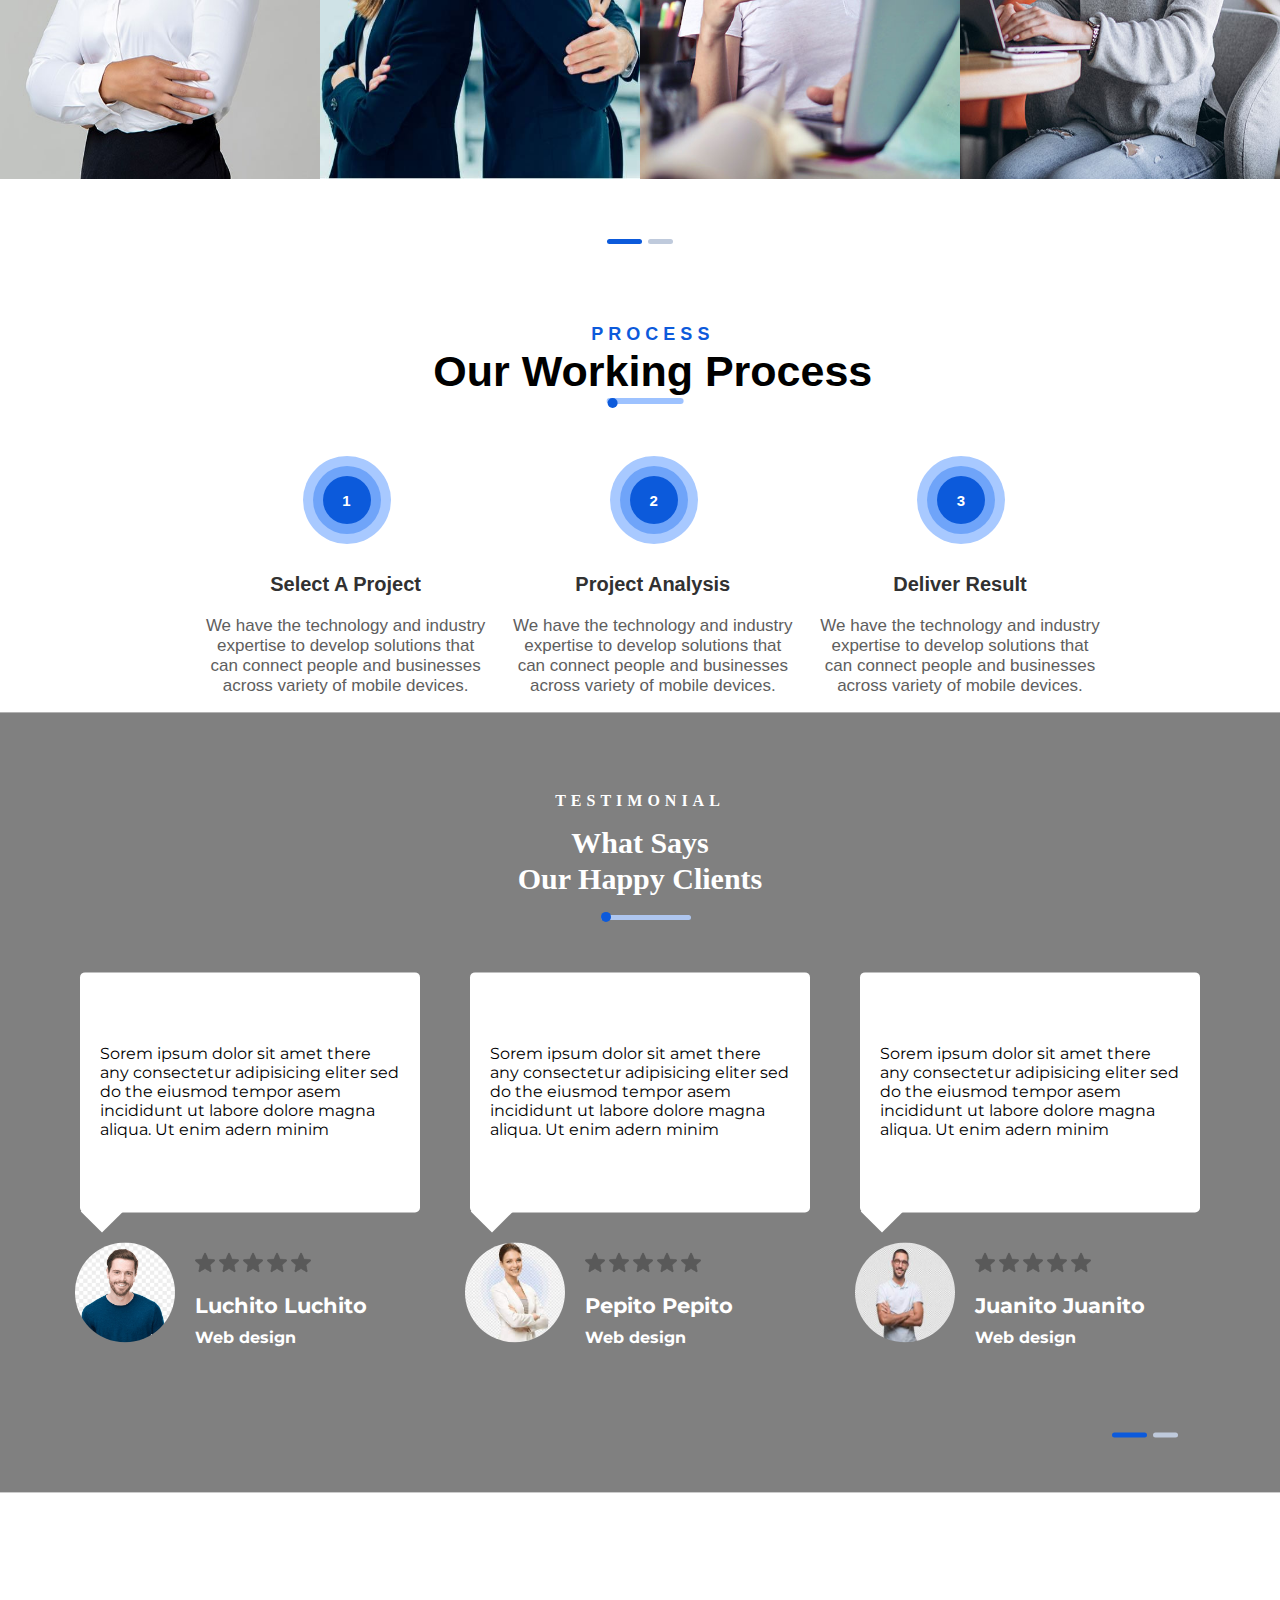
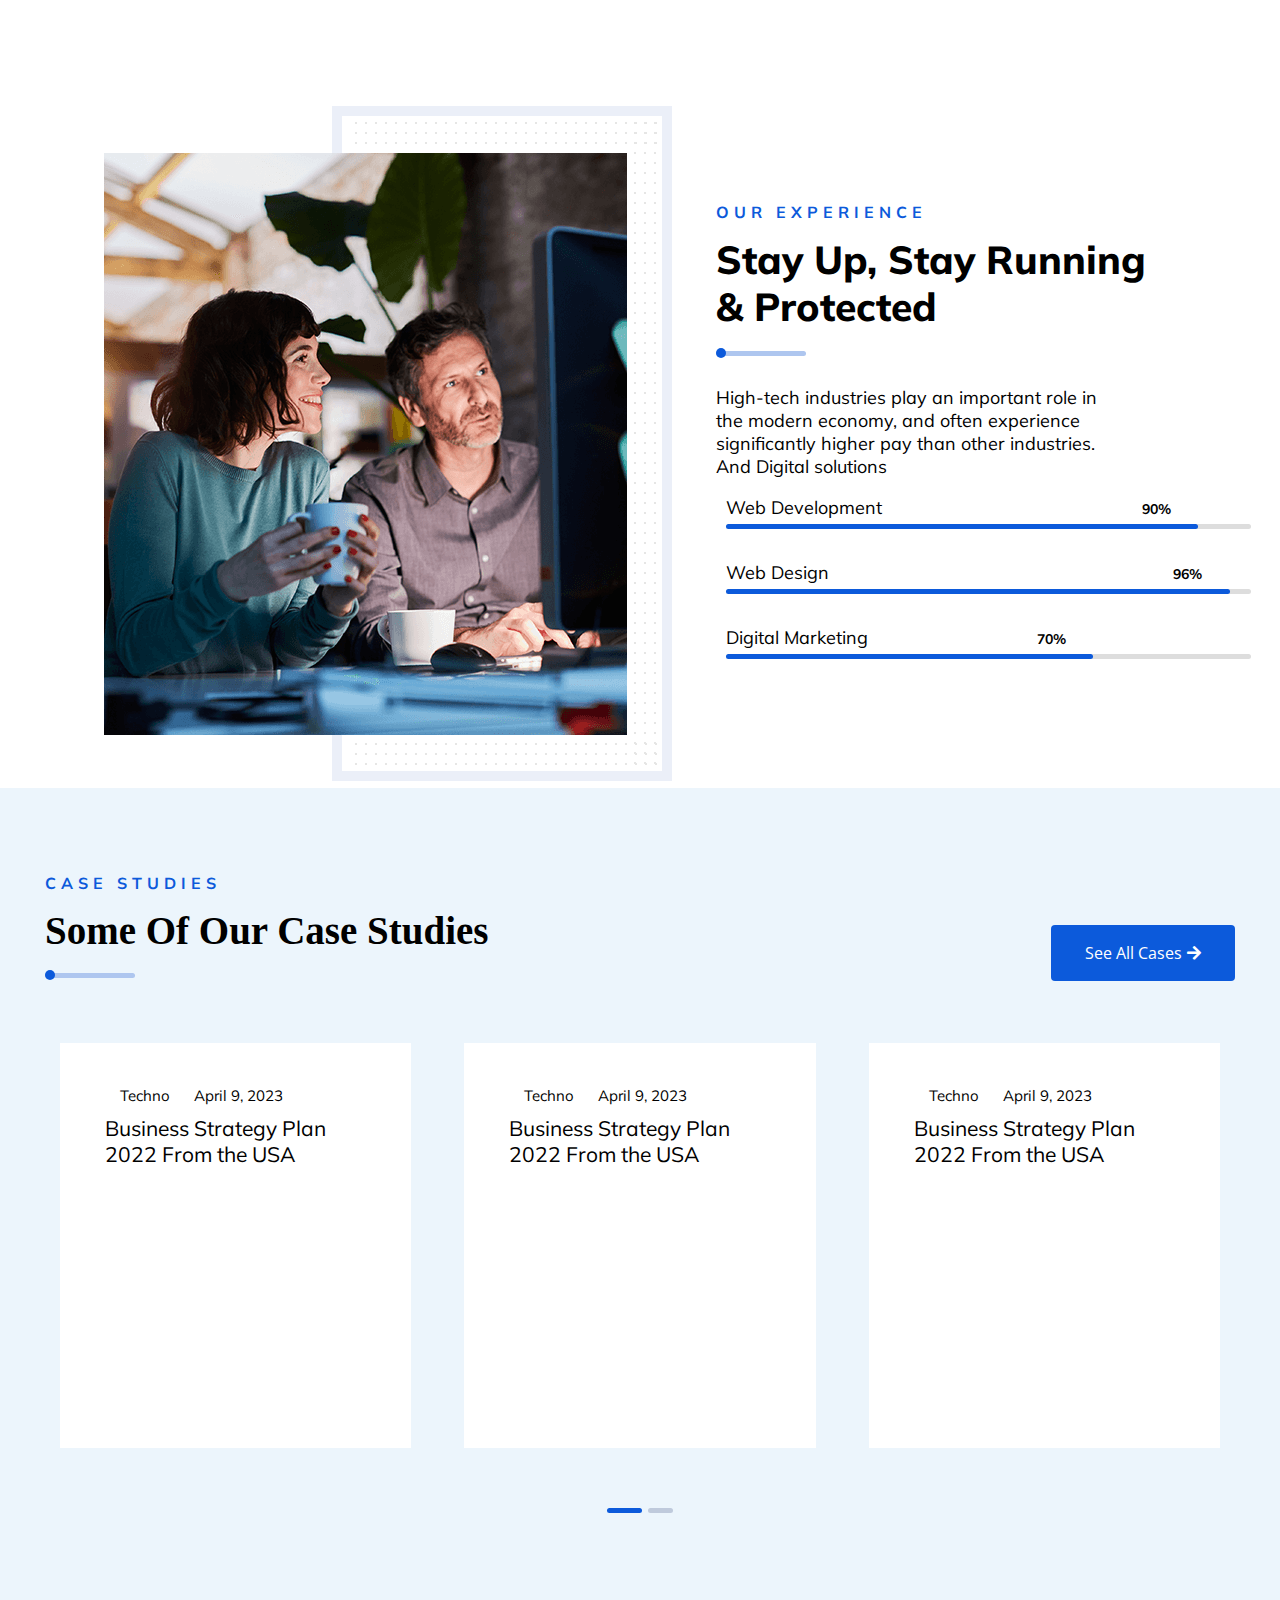
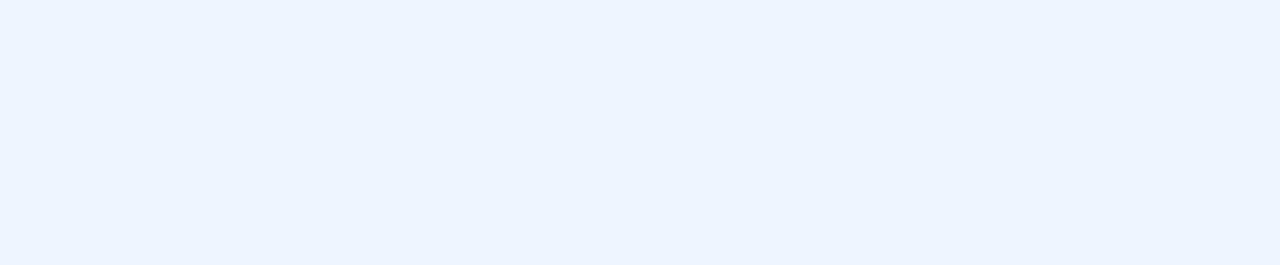
==== commit 924db025: "adfg" ====
--- a/index.html
+++ b/index.html
@@ -16,6 +16,7 @@
     <link rel="stylesheet" href="css/styleSection7.css">
     <link rel="stylesheet" href="css/styleSection8.css">
     <link rel="stylesheet" href="css/styleSection9.css">
+    <link rel="stylesheet" href="css/styleSection10.css">
     
     <!--ICONOS-->
     <script src="https://kit.fontawesome.com/24fd0deea2.js" crossorigin="anonymous"></script>
@@ -46,6 +47,7 @@
     <section id="Section07"></section>
     <section id="Section08"></section>
     <section id="Section09"></section>
+    <section id="Section10"></section>
     
 </body>
 
--- a/css/styleSection2.css
+++ b/css/styleSection2.css
@@ -5,6 +5,32 @@
     left: 50%;
     height: 400px;
     transform: translate(-50%, -27%);
+    display: grid; 
+    grid-template-columns: repeat(3, minmax(0, 1fr));
+}
+.elementor-widget-02-container{
+    height: 438;
+    width: 363;
+    text-align: center;
+    box-shadow: 6px 5px 30px 0px rgba(0,0,0,.12);
+    border-radius: 7px;
+    padding: 10px;
+    transition: .4s;
+}
+.tarjeta-02:hover{
+  background-color: #0c5adb;
+  top: -5px;
+  font-size: 16px;
+  transition: 0.5s;
+}
+.tarjeta-02 .tarjeta-02-titulo h2 {
+  margin: 0 0 12px;
+  transition: .5s;
+  font-size: 22px;
+  font: 16px Muli, sans-serif;
+  line-height: 1.3;
+  font-weight: 700;
+  text-align: left;
 }
 .container-card {
   display: flex;
@@ -27,6 +53,10 @@
   box-shadow: -1px -1px 30px -8px rgba(0, 0, 0, 0.3);
   transition: all 0.5s ease;
   background-color: white;
+}
+.flecha02{
+  height: 14px;
+  width: 14px;
 }
 .container-card .card-item .img-cont {
   display: flex;
--- a/css/styleSection4.css
+++ b/css/styleSection4.css
@@ -12,9 +12,11 @@
     z-index: 99;
     margin-bottom: 45px;
 }
+
 .bar.bar-big {
     height: 5px;
     width: 90px;
+    left: 4%;
     background: #aec6ef;
     margin: 20px auto;
     position: relative;
--- a/css/styleSection7.css
+++ b/css/styleSection7.css
@@ -1,7 +1,8 @@
  /* Parte 7 */
  .contenedor-general {
     width: 60%;
-    margin: 0 auto;
+    margin: 0px auto;
+    margin-bottom: 200px;
     position: relative;
     top: 100%;
     left: 25%;
@@ -43,8 +44,8 @@
     border-radius: 5px;
     background-color: #9dc2ff;
     position: absolute;
-    top: 50%;
-    left: 50%;
+    top: 70%;
+    left:50%;
     transform: translate(-50%, -50%);
     margin-top: -30px;
   }
--- a/css/styleSection8.css
+++ b/css/styleSection8.css
@@ -1,12 +1,73 @@
-.section2{
+.section8{
     margin: 0 auto;
     position: relative;
     bottom: 10%;
     left: 50%;
-    height: 400px;
+    height: 780px;
+    background-color: gray;
     transform: translate(-50%, -27%);
 }
-.container-card {
+
+
+#rayitaS8{
+  display: flex;
+  margin: 0 auto;
+  justify-content: center;
+  align-items: center;
+  position: relative;
+  bottom: -60px;
+}
+
+#rayitaS8 span{
+  background: #bfcadc;
+  height: 5px;
+  width: 25px;
+  margin: 0 3px;
+  border-radius: 50px;
+  transition: .5s;
+  cursor: pointer;
+}
+  
+#rayitaS8 span.activate{
+  width: 35px;
+  background: #0C5ADB;
+}
+
+
+.titulo08{
+  color:#fff;
+  margin: 0px auto;
+  text-align: center;
+  position: relative;
+  z-index: 99;
+  margin-bottom: 45px;
+}
+.primer-8 {
+  padding-top: 80px;
+  font-size: 16px;
+  text-transform: uppercase;
+  font-weight: 700;
+  letter-spacing: 5px;
+  margin: 0 0 15px;
+}
+.segundo-8{
+  font-size: 30px;
+  margin-bottom: 0px;
+  text-transform: capitalize;
+  margin-top: 0;
+  line-height: 1.2;
+  font-weight: 700;
+}
+.tercero-8{
+  font-size: 30px;
+  margin-bottom: 0px;
+  text-transform: capitalize;
+  margin-top: 0;
+  line-height: 1.2;
+  font-weight: 700;
+}
+.container-card-8 {
+  margin-top: -50px;
   display: flex;
   flex-wrap: wrap;
   justify-content: center;
@@ -14,7 +75,7 @@
   width: 100vw;
   height: 500px;
 }
-.container-card .card-item {
+.container-card-8 .card-item-8 {
   display: flex;
   flex-direction: column;
   border: 0px solid black;
@@ -28,7 +89,7 @@
   transition: all 0.5s ease;
   background-color: white;
 }
-.container-card .card-item .img-cont {
+.container-card-8 .card-item-8 .img-cont-8 {
   display: flex;
   justify-content: center;
   align-items: center;
@@ -38,27 +99,27 @@
   background-color: #EDF4FC;
   border-radius: 50%;
 }
-.container-card .card-item img {
+.container-card-8 .card-item-8 img {
   width: 45px;
   height: 45px;
   border: 0px solid black;
   
 }
-.container-card .card-item h2 {
+.container-card-8 .card-item-8 h2 {
   font-family: "Montserrat", sans-serif;
   margin: 30px 0px 10px 0px;
 }
-.container-card .card-item p {
+.container-card-8 .card-item-8 p {
   text-align: center;
   font-family: "Montserrat", sans-serif;
   margin: 10px 0px 40px 0px;
 }
-.container-card .card-item a {
+.container-card-8 .card-item-8 a {
   font-family: "Montserrat", sans-serif;
   color: black;
   text-decoration: none;
 }
-.container-card .card-item:hover {
+.container-card-8 .card-item-8:hover {
   bottom: 20px;
   background-color: #0c5adb;
   color: white;
@@ -66,16 +127,16 @@
   transition: 0.5s;
 }
 
-.container-card .active {
+.container-card-8 .active {
   background-color: #0c5adb;
   color: white;
 }
-.container-card .active a {
+.container-card-8 .active-8 a {
   font-family: "Montserrat", sans-serif;
   color: rgb(255, 255, 255);
   text-decoration: none;
 }
-.container-card .card-item-2 {
+.container-card-8 .card-item-2-8 {
   display: flex;
   flex-direction: column;
   border: 0px solid black;
@@ -85,7 +146,7 @@
   margin: 20px;
   align-items: center;
 }
-.container-card .card-item-2 .card-text {
+.container-card-8 .card-item-2-8 .card-text-8 {
   display: flex;
   align-items: center;
   border: 0px solid black;
@@ -96,15 +157,15 @@
   margin: 30px 0px 0px 0px;
   border-radius: 5px;
 }
-.container-card .card-item-2 .card-text p {
+.container-card-8 .card-item-2-8 .card-text-8 p {
   width: 100%;
   font-family: "Montserrat", sans-serif;
   font-size: 12pt;
 }
-.container-card .card-item-2 .acc {
+.container-card-8 .card-item-2-8 .acc-8 {
   width: 100%;
 }
-.container-card .card-item-2 .acc .triangulo {
+.container-card-8 .card-item-2-8 .acc-8 .triangulo-8 {
   border: none;
   position: relative;
   width: 30px;
@@ -115,14 +176,14 @@
   bottom: 16px;
   left: 12px;
 }
-.container-card .card-item-2 .card-user {
+.container-card-8 .card-item-2-8 .card-user-8 {
   display: flex;
   flex-wrap: wrap;
   width: 100%;
   height: 100px;
   border: 0px solid black;
 }
-.container-card .card-item-2 .card-user .foto-user {
+.container-card-8 .card-item-2-8 .card-user-8 .foto-user-8 {
   display: flex;
   align-items: center;
   justify-content: center;
@@ -131,36 +192,36 @@
   height: 100px;
   border-radius: 50%;
 }
-.container-card .card-item-2 .card-user .foto-user img {
+.container-card-8 .card-item-2-8 .card-user-8 .foto-user-8 img {
   width: 100px;
   height: 100px;
   border-radius: 50%;
 }
-.container-card .card-item-2 .card-user .estrellas {
+.container-card-8 .card-item-2-8 .card-user-8 .estrellas-8 {
   border: 0px solid black;
   height: 30px;
   margin: 10px 0px 0px 20px;
 }
-.container-card .card-item-2 .card-user .estrellas img {
+.container-card-8 .card-item-2-8 .card-user-8 .estrellas-8 img {
   width: 20px;
   height: 20px;
   filter: contrast(30%);
 }
-.container-card .card-item-2 .card-user .name-user {
+.container-card-8 .card-item-2-8 .card-user-8 .name-user-8 {
   position: relative;
   border: 0px solid black;
   width: 230px;
   bottom: 60px;
   left: 120px;
 }
-.container-card .card-item-2 .card-user .name-user h3 {
+.container-card-8 .card-item-2-8 .card-user-8 .name-user-8 h3 {
   margin: 10px 0px 10px 0px;
   font-family: "Montserrat", sans-serif;
   font-weight: bold;
   color: white;
   font-size: 16pt;
 }
-.container-card .card-item-2 .card-user .name-user h4 {
+.container-card-8 .card-item-2-8 .card-user-8 .name-user-8 h4 {
   margin: 0px;
   font-family: "Montserrat", sans-serif;
   color: white;
--- a/css/styleSection10.css
+++ b/css/styleSection10.css
@@ -0,0 +1,188 @@
+#section05{
+  background-color:rgb(236, 245, 252);
+  width: 100%;
+  height: 882.19px;
+  padding: 75px 0px 120px;
+}
+
+body{
+  margin: 0;
+  padding: 0;
+}
+
+#sectionDentroS5{
+  width: 100%;
+  display: flex;
+  justify-content: center;
+}
+
+#ZonaTituloS5 h5 {
+  margin: 0px 0px 15px;
+  font-size: 16px;
+  font-family: 'Muli', sans-serif;
+  color: #0c5adb;
+  letter-spacing: 5px;
+  text-transform: uppercase;
+  font-weight: 700;
+}
+
+#ZonaTituloS5 h3{
+  font-size: 39px;
+  margin-bottom: 0px;
+  text-transform: capitalize;
+  margin-top: 0px;
+  line-height: 1.2;
+  font-weight: 800;
+}
+
+.Zona5 {
+  width: 585px;
+  height: 160.6px;
+  padding: 10px;
+}
+
+#zonaBotonS5{
+  display: flex;
+  justify-content: center;
+  align-items: center;
+}
+
+#zonaBotonS5 div{
+  width: 100%;
+  height: 50px;
+  display: flex;
+  justify-content: right;
+  align-items: center;
+  
+}
+
+#zonaBotonS5 a{
+  text-decoration: none;
+  font-size: 16px;
+  color: white;
+  background-color: rgb(12, 90, 219);
+  padding: 17px 34px;
+  font-family: "Open Sans", sans-serif;
+  border-radius: 4px;
+  
+}
+
+#zonaBotonS5 a:hover{
+  background-color: rgb(0, 35, 122);
+}
+
+#zonaBotonS5 i{
+  margin-left: 5px;
+}
+
+#ZonaTituloS5 div{
+  margin: 18px 0 35px;
+  height: 5px;
+  width: 90px;
+  background: #aec6ef;
+  position: relative;
+  border-radius: 30px;
+}
+
+#ZonaTituloS5 div::before{
+  content: '';
+  position: absolute;
+  left: 0;
+  top: -2.7px;
+  height: 10px;
+  width: 10px;
+  border-radius: 50%;
+  background: #0c5adb;
+
+  animation-duration: 3s;
+  animation-timing-function: linear;
+  animation-iteration-count: infinite;
+  animation-name: MOVE-BG;
+  
+}
+
+/*animacion para mover la bolita*/
+@keyframes MOVE-BG {
+  0% {
+      transform: translateX(0);
+  }
+  100% {
+      transform: translateX(85px);
+  }
+}
+
+#CentrarContenidoS5 div{
+  background-color: white;
+  margin: 0px 15px;
+}
+
+#PartesS5 {
+  display: flex;
+  justify-content: center;
+  align-items: center;
+
+  
+}
+
+#CentrarContenidoS5 {
+  display: flex;
+  align-items: center;
+  justify-content: space-between;
+  width: 1190px;
+}
+
+.D1S5 img {
+  width: 100%;
+  height: auto;
+}
+
+.D1S5 {
+  width: 351.33px;
+  height: 404.61px;
+}
+
+.D2S5 {
+  padding: 25px 30px;
+  height: 91.38px;
+
+}
+
+.D2S5 a {
+  font-size: 15px;
+  text-decoration: none;
+  font-family: 'Muli',sans-serif;
+  color: black;
+  float: left;
+}
+
+#texto21 {
+  font-size: 21px;
+  margin: 10px 0px;
+}
+
+.D3S5 a {
+  margin: 0px 24px 0px 0px;
+}
+
+#rayitaS5{
+  display: flex;
+  justify-content: center;
+  align-items: center;
+  position: relative;
+  bottom: -60px;
+}
+
+#rayitaS5 span{
+  background: #bfcadc;
+  height: 5px;
+  width: 25px;
+  margin: 0 3px;
+  border-radius: 50px;
+  transition: .5s;
+  cursor: pointer;
+}
+  
+#rayitaS5 span.activate{
+  width: 35px;
+  background: #0C5ADB;
+}
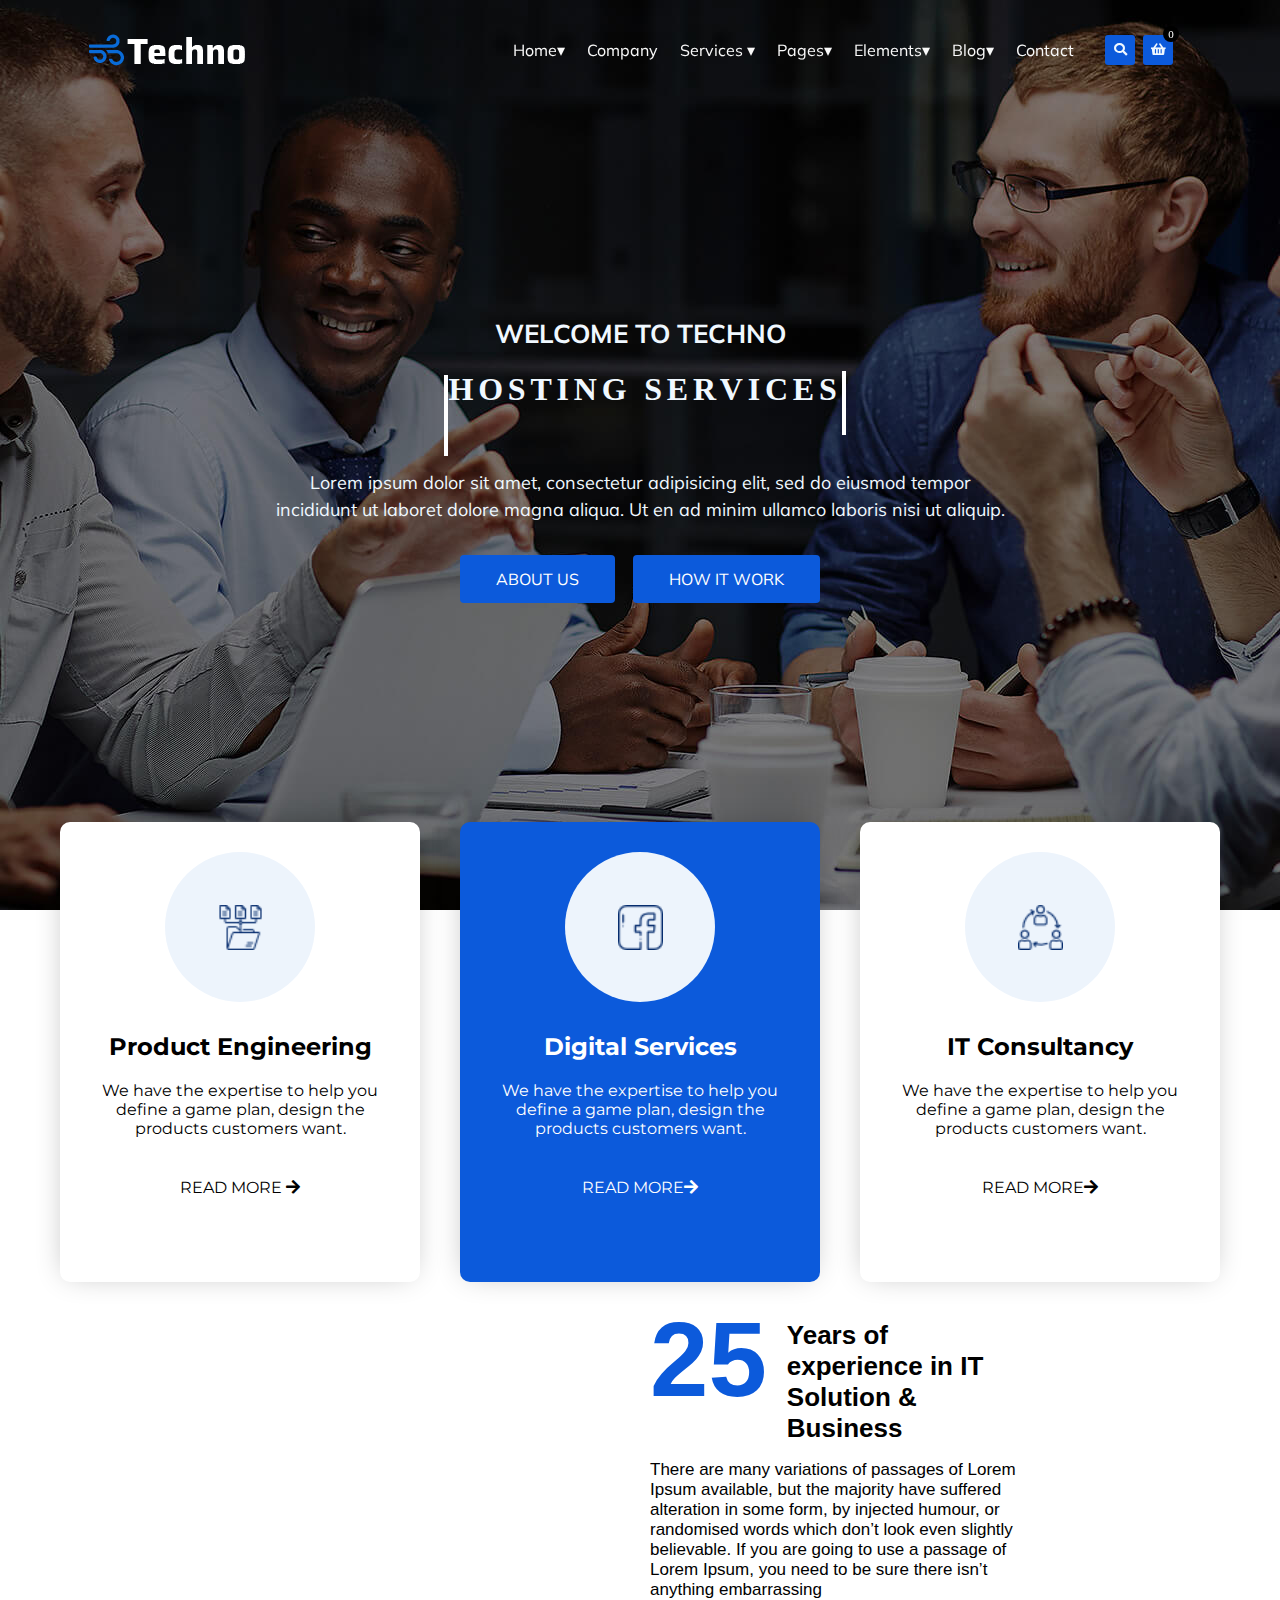
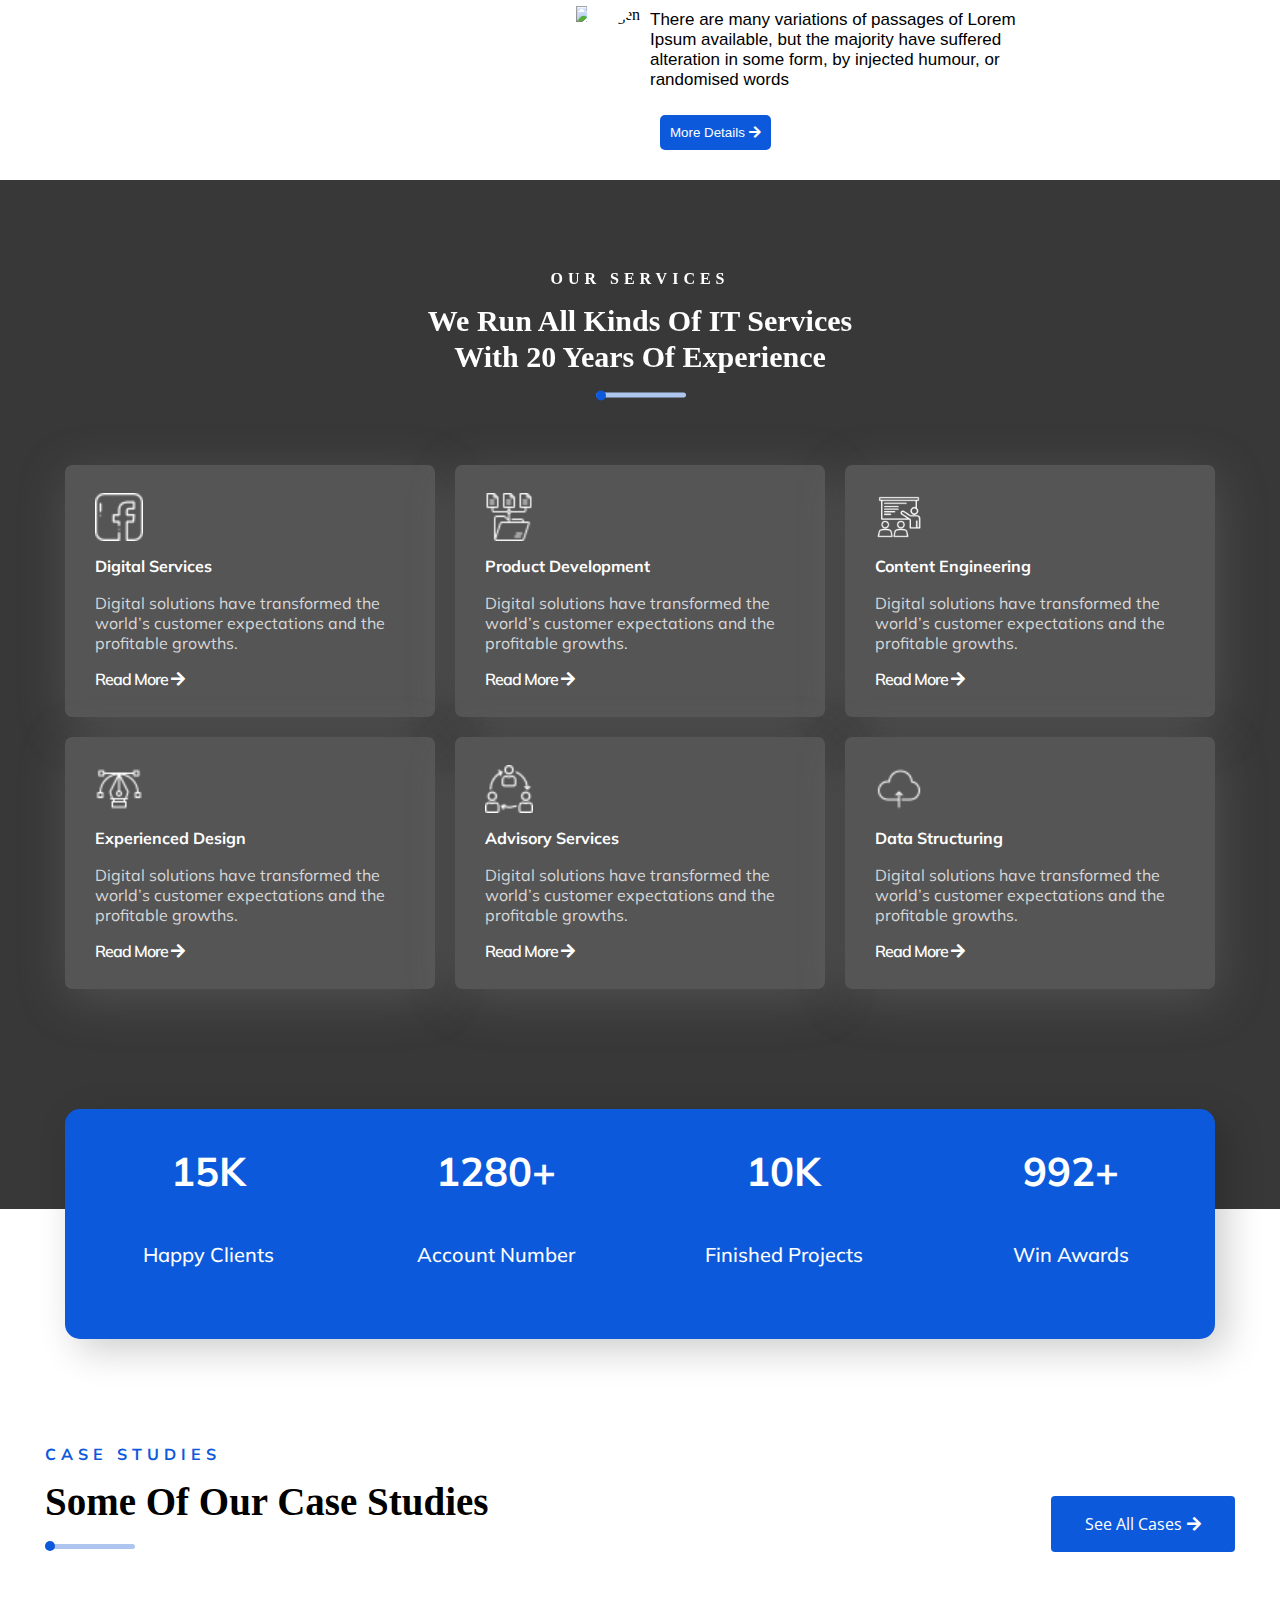
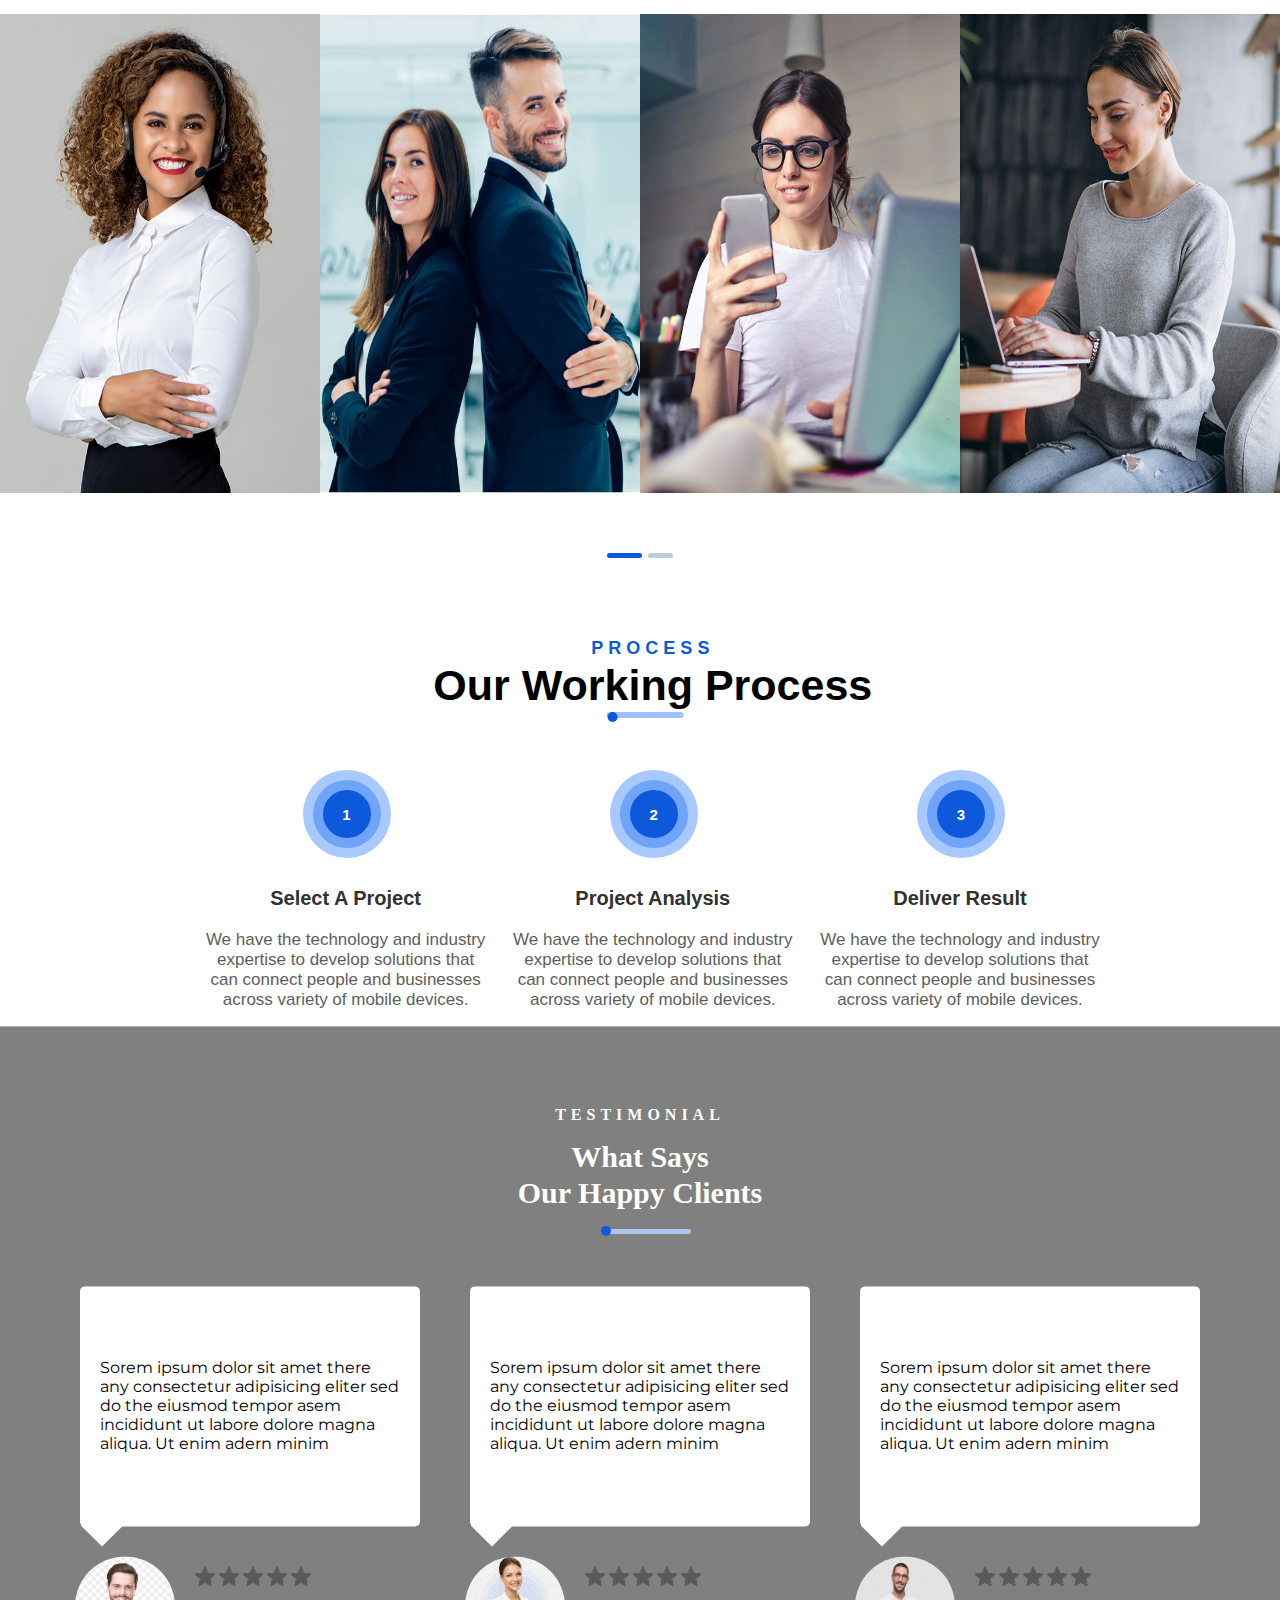
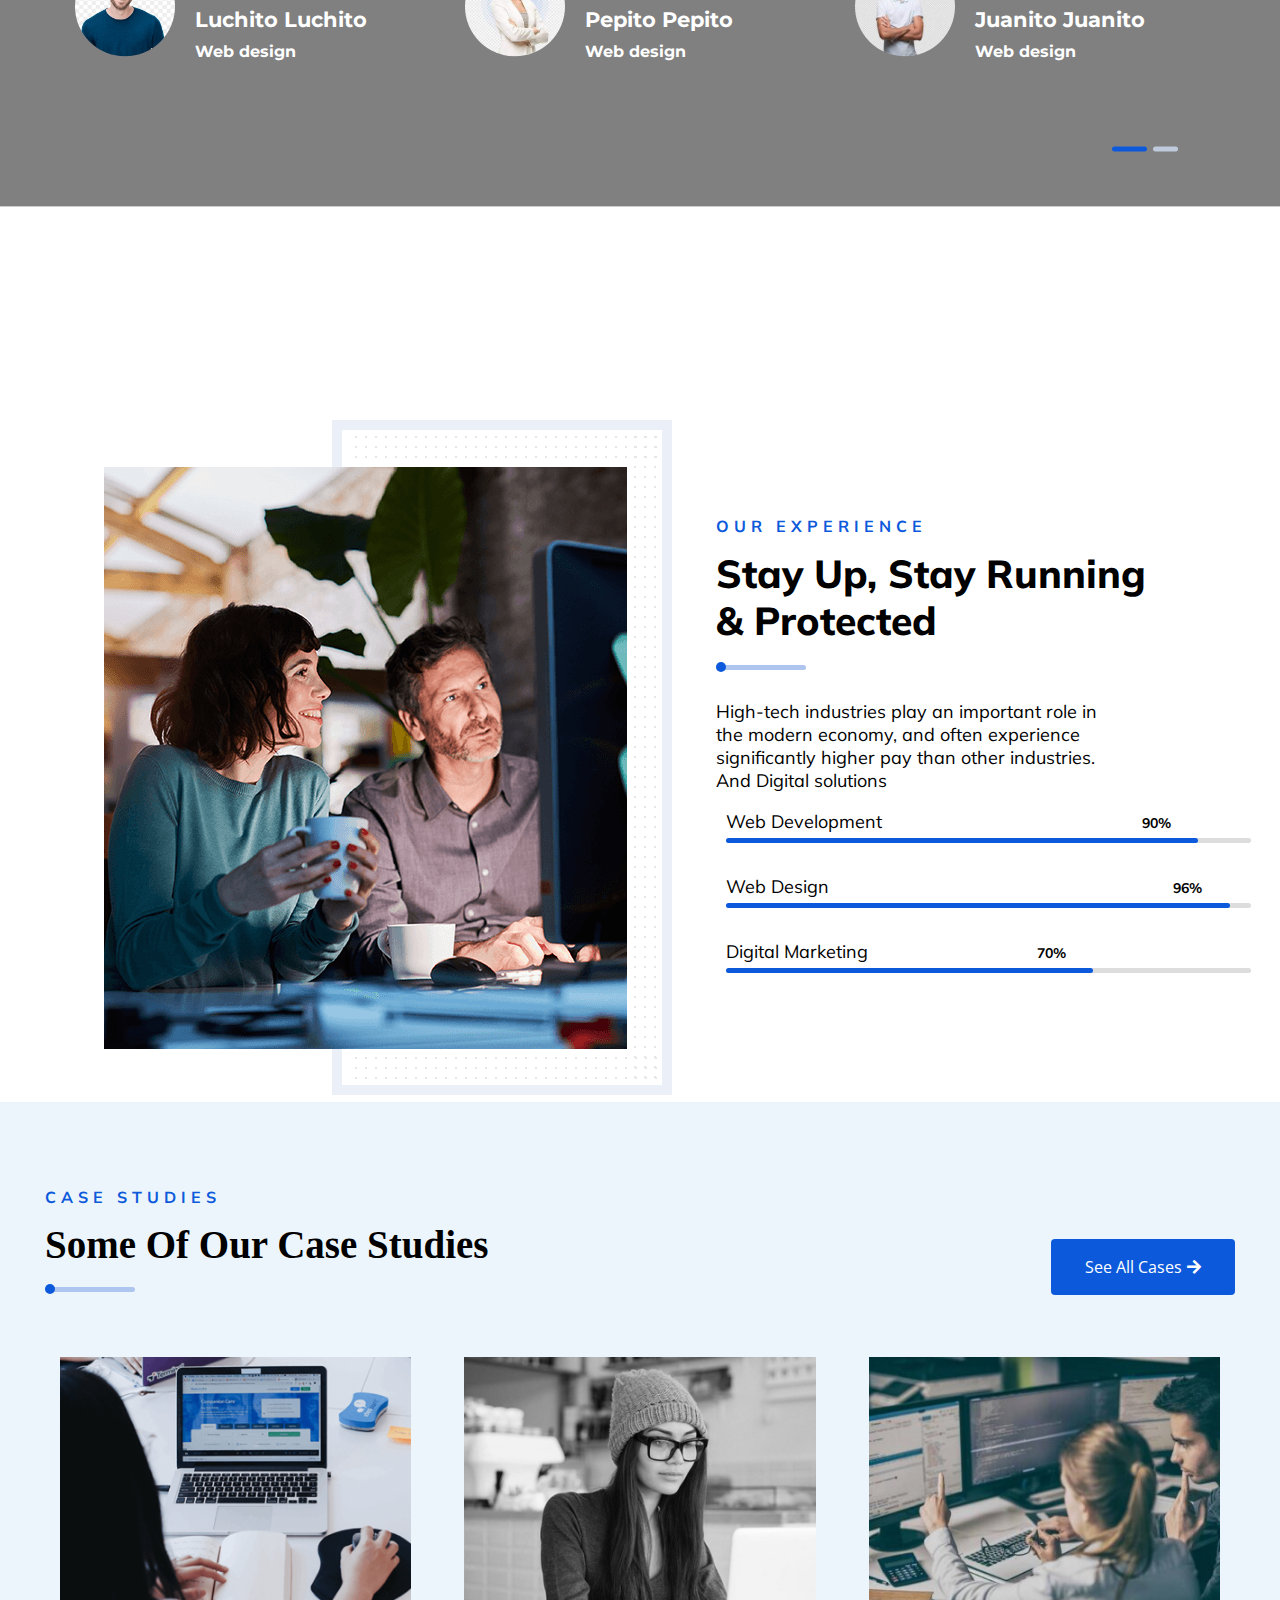
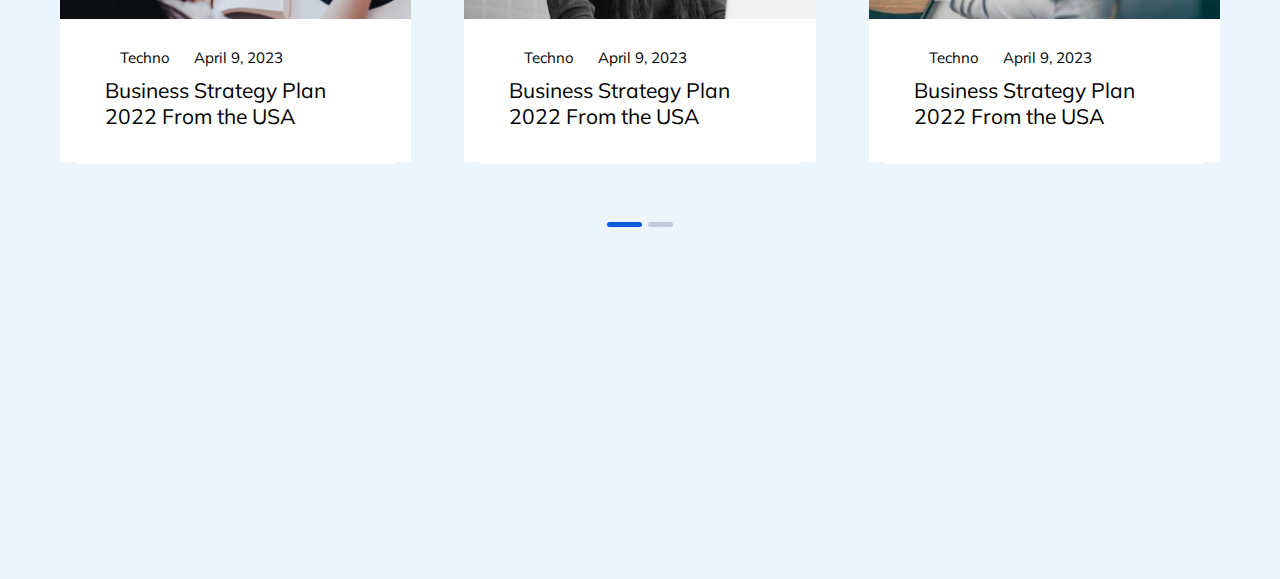
==== commit e8bc0477: "asd" ====
--- a/index.html
+++ b/index.html
@@ -12,6 +12,7 @@
     <link rel="stylesheet" href="css/styleSection2.css">
     <link rel="stylesheet" href="css/styleSection3.css">
     <link rel="stylesheet" href="css/styleSection4.css">
+    <link rel="stylesheet" href="css/styleSection5.css">
     <link rel="stylesheet" href="css/styleSection6.css">
     <link rel="stylesheet" href="css/styleSection7.css">
     <link rel="stylesheet" href="css/styleSection8.css">
@@ -43,6 +44,7 @@
     <section id="Section02"></section>
     <section id="Section03"></section>
     <section id="Section04"></section>
+    <section id="Section05"></section>
     <section id="Section06"></section>
     <section id="Section07"></section>
     <section id="Section08"></section>
--- a/css/styleSection2.css
+++ b/css/styleSection2.css
@@ -8,6 +8,7 @@
     display: grid; 
     grid-template-columns: repeat(3, minmax(0, 1fr));
 }
+
 .elementor-widget-02-container{
     height: 438;
     width: 363;
--- a/css/styleSection4.css
+++ b/css/styleSection4.css
@@ -1,8 +1,8 @@
 .seccion4  {
     background-color: #000000C7;
     color: #fff;
-    
-    
+    padding-bottom: 200px;
+    z-index: 98;
 }
 
 .titulo04{
--- a/css/styleSection5.css
+++ b/css/styleSection5.css
@@ -0,0 +1,38 @@
+.section-05{
+    margin-left: auto;
+    margin-right: auto;
+    background-color: #0C5ADB;
+    box-shadow: 11px 11px 38px 0px rgba(0, 0, 0, 0.2);
+    transition: border 0.3s, border-radius 0.3s, box-shadow 0.3s;
+    margin-top: -100px;
+    border-radius: 15px;
+    margin-bottom: 0px;
+    width: 1150px;
+    height: 120px;
+    padding: 50px 0px 60px 0px;
+}
+.elementor-container-05-default{
+    
+    display: grid; 
+    grid-template-columns: repeat(4, minmax(0, 1fr));
+    margin: -40px auto 0px auto;
+    text-align: center;
+    color:white;
+}
+.tit-05{
+    font-weight: 800px bold;
+    font-family: Muli, sans-serif;
+    font-size: 40px;
+    padding: 0px;
+}
+.next-05 h6{
+    color: #FFFFFF;
+    font-size: 20px;
+    font-weight: 500;
+    text-transform: capitalize;
+    letter-spacing: 0;
+    font-family: Muli, sans-serif;
+}
+.next-05{
+   border-right: 2px;
+}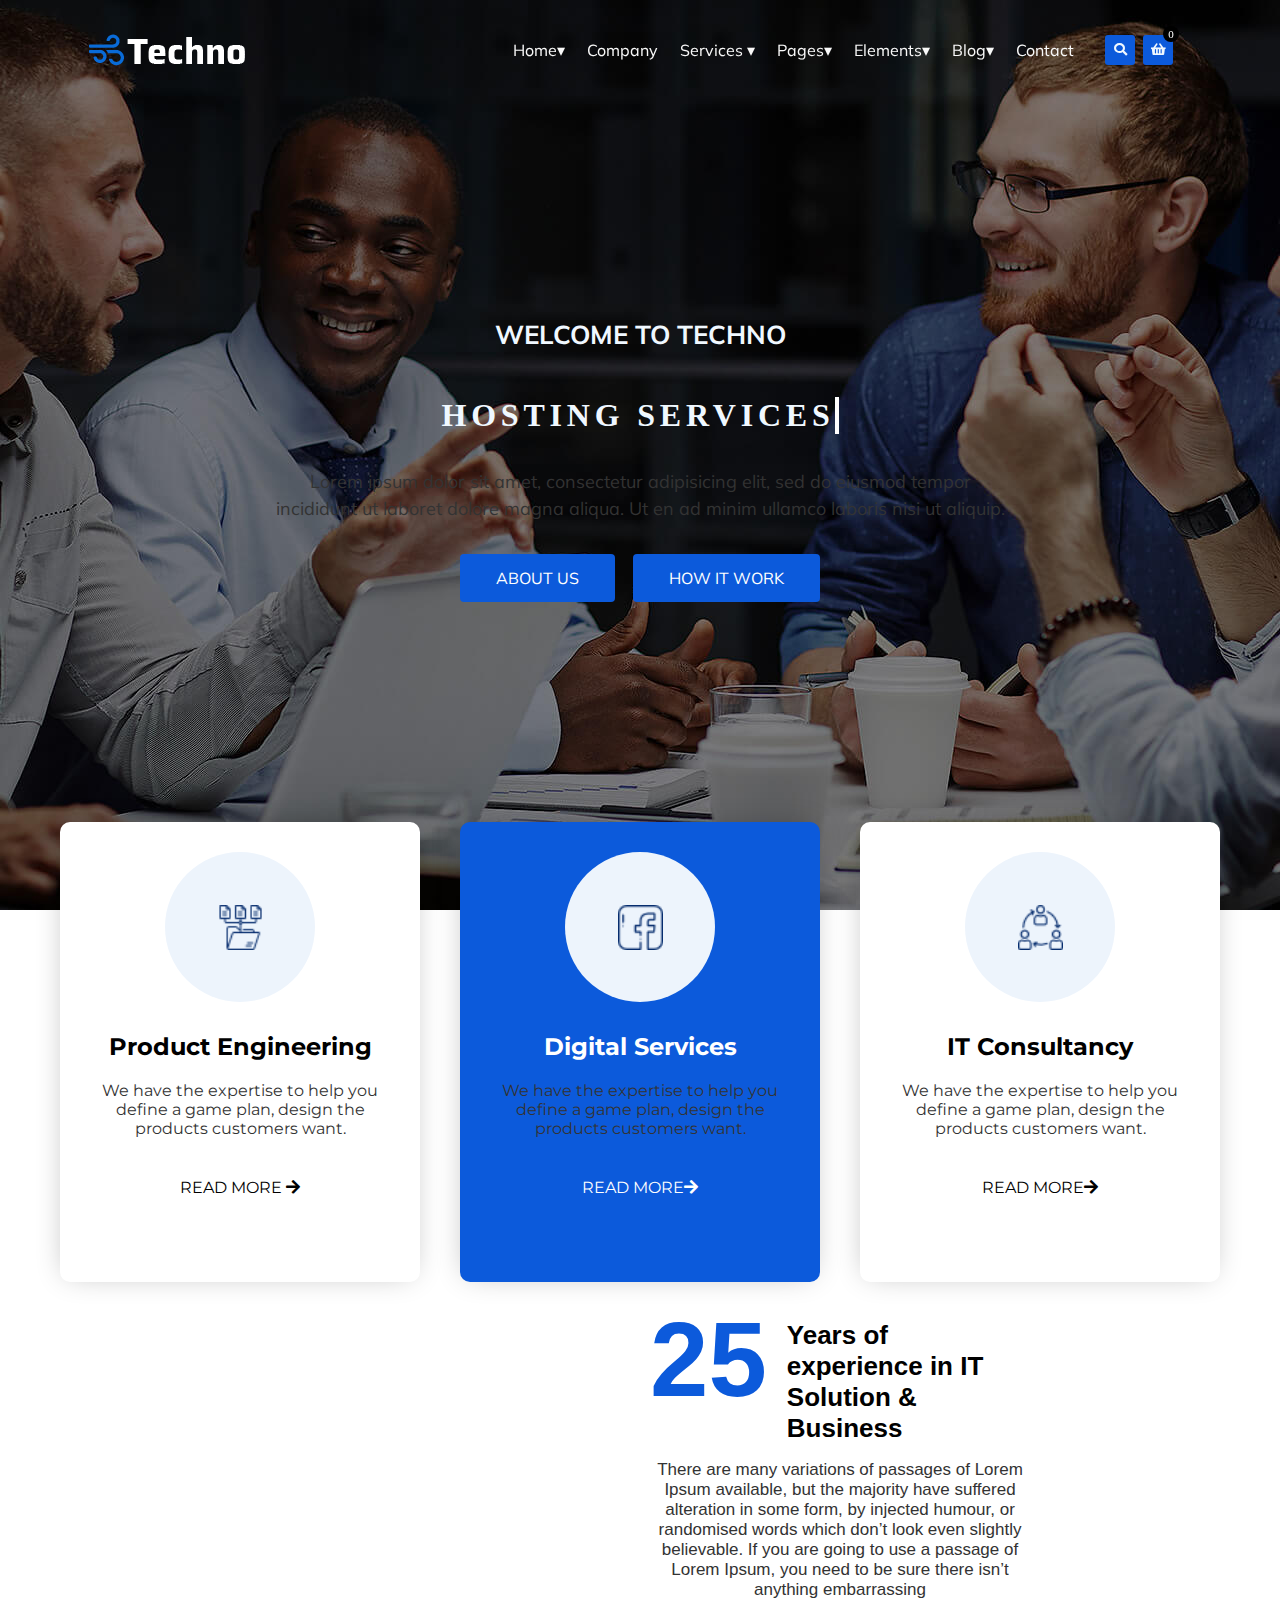
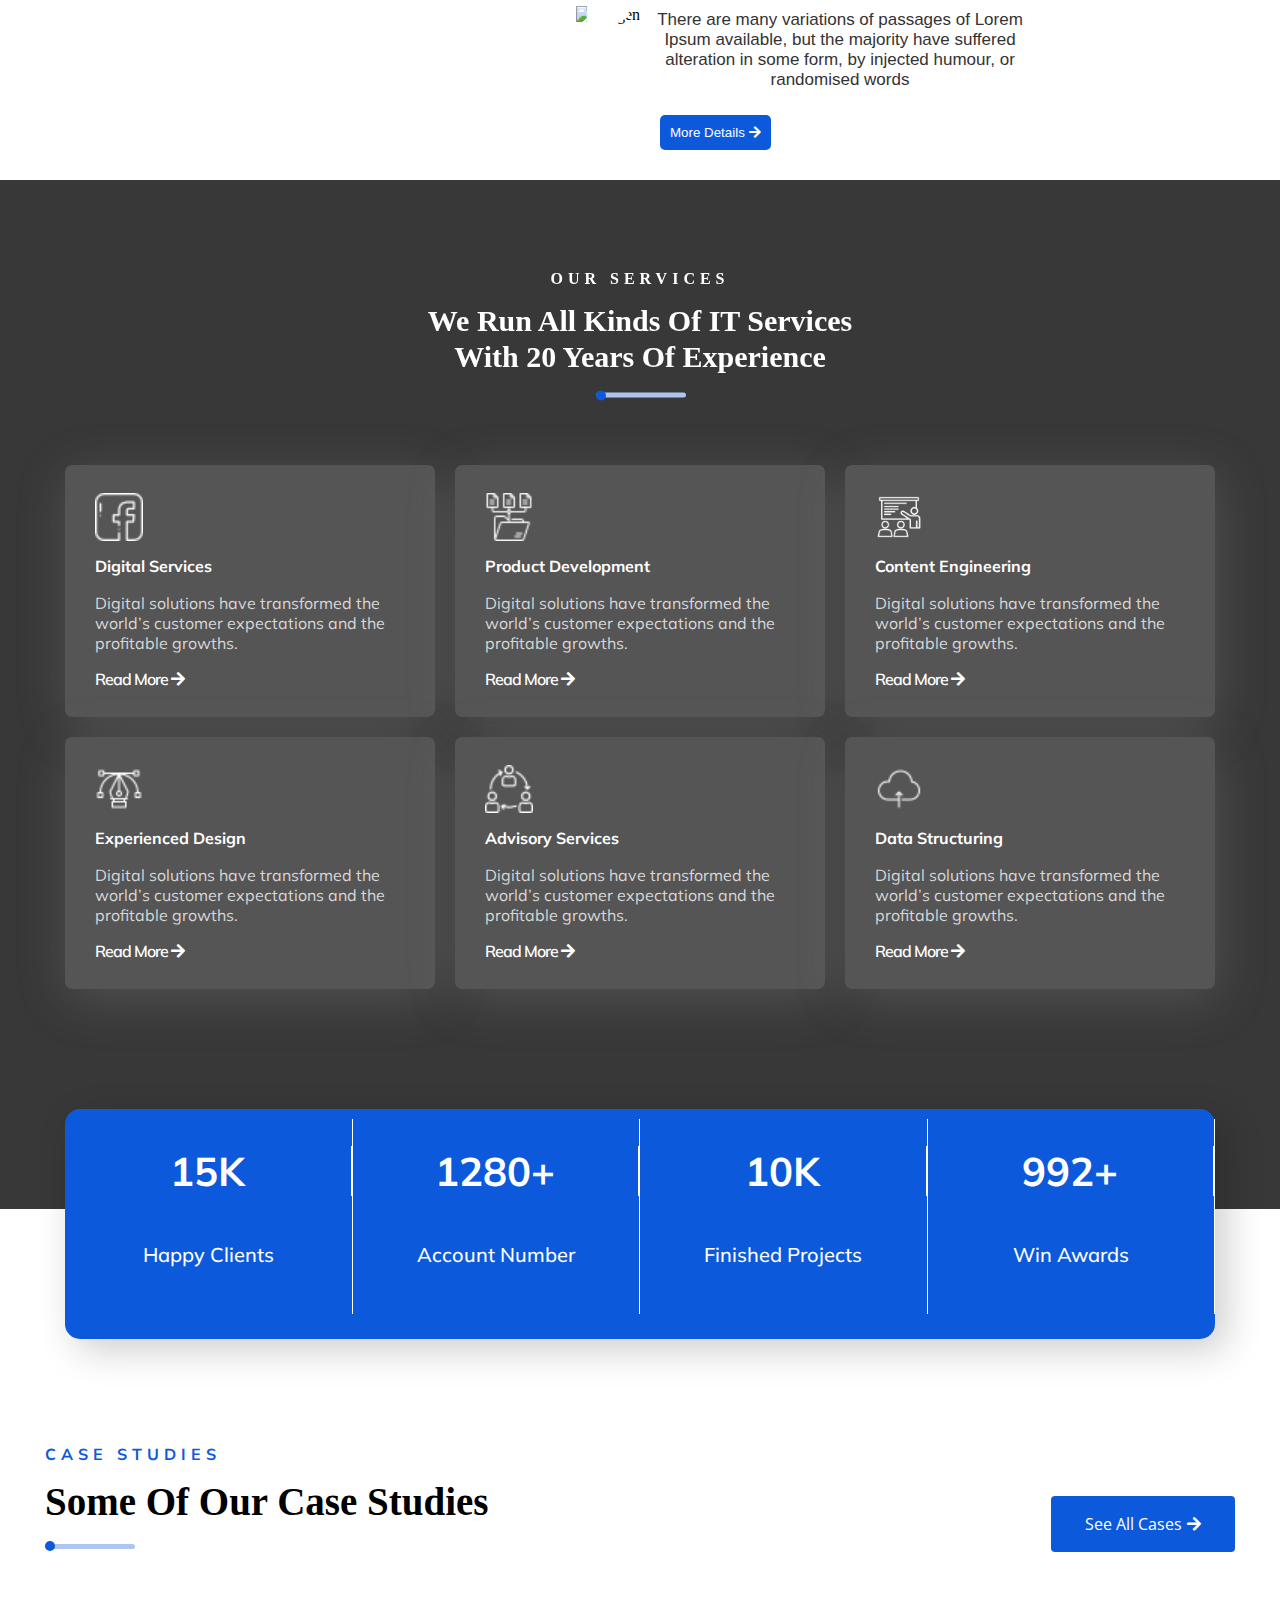
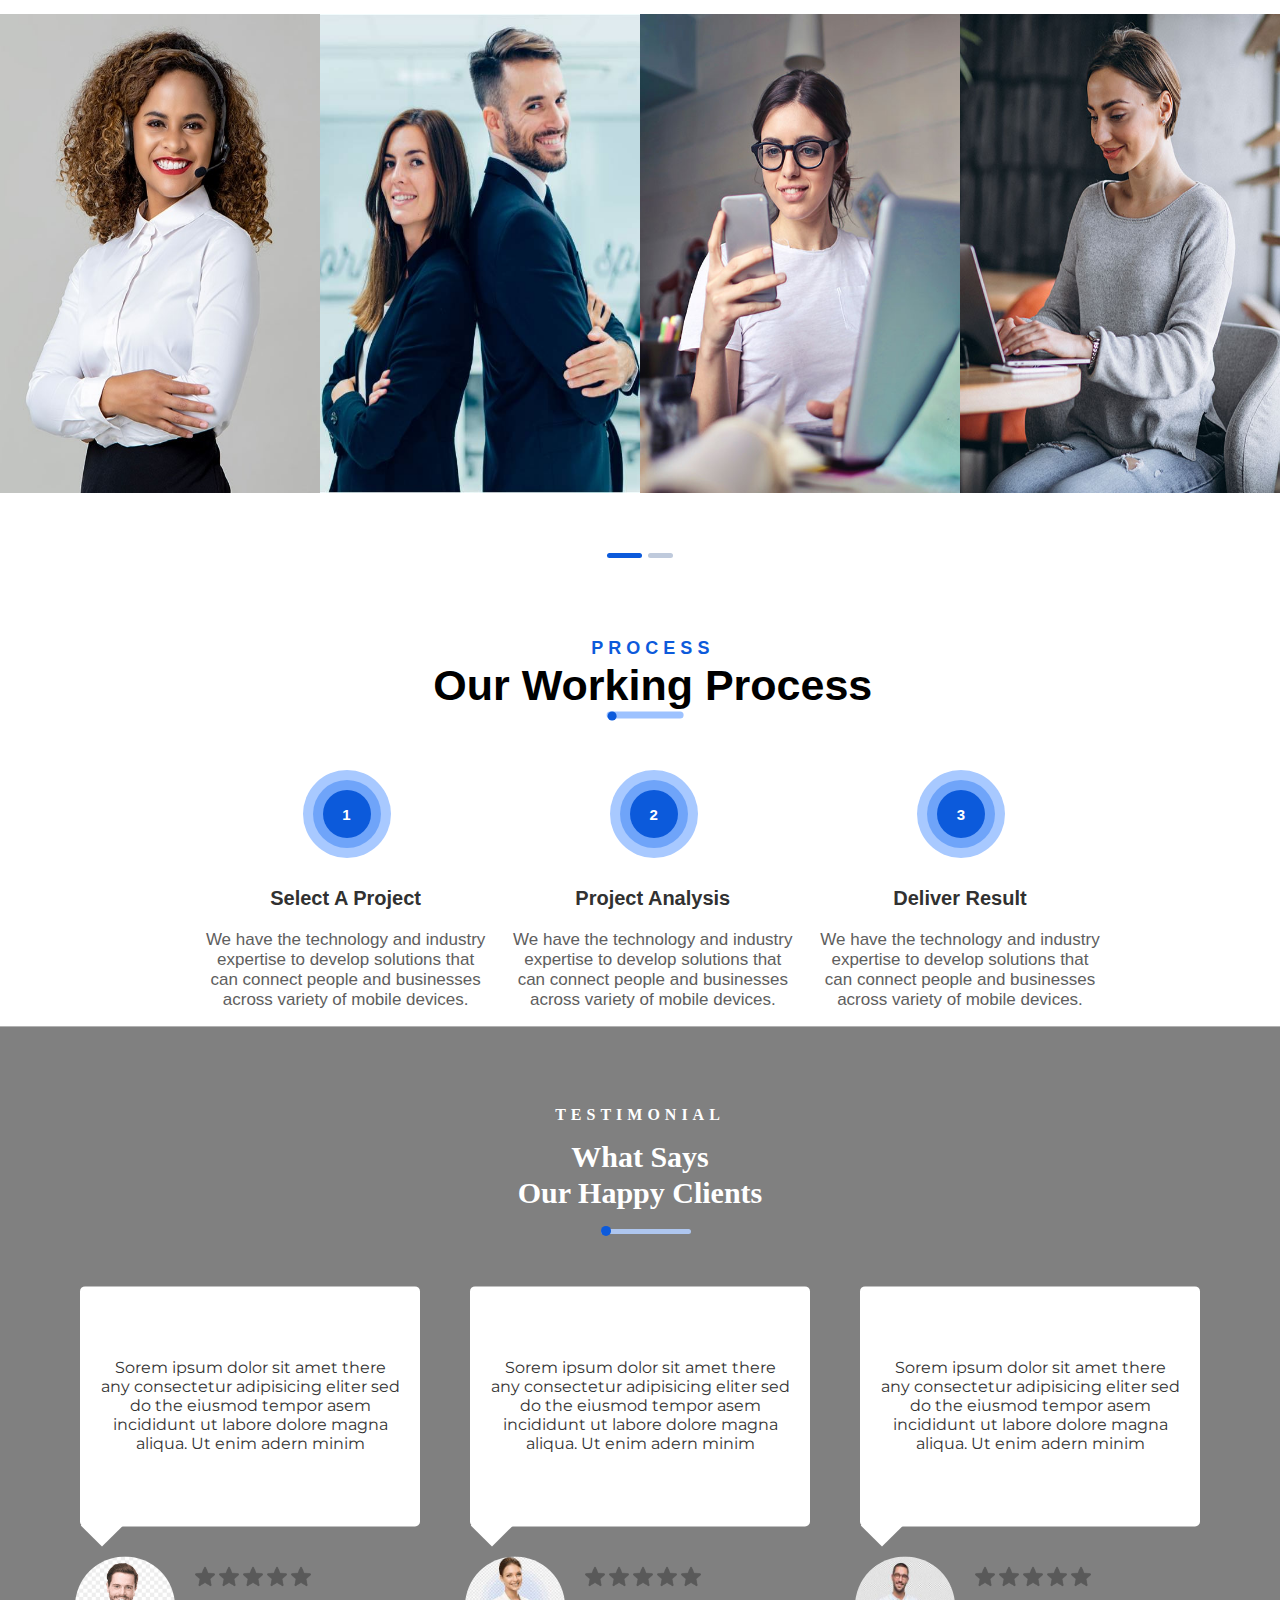
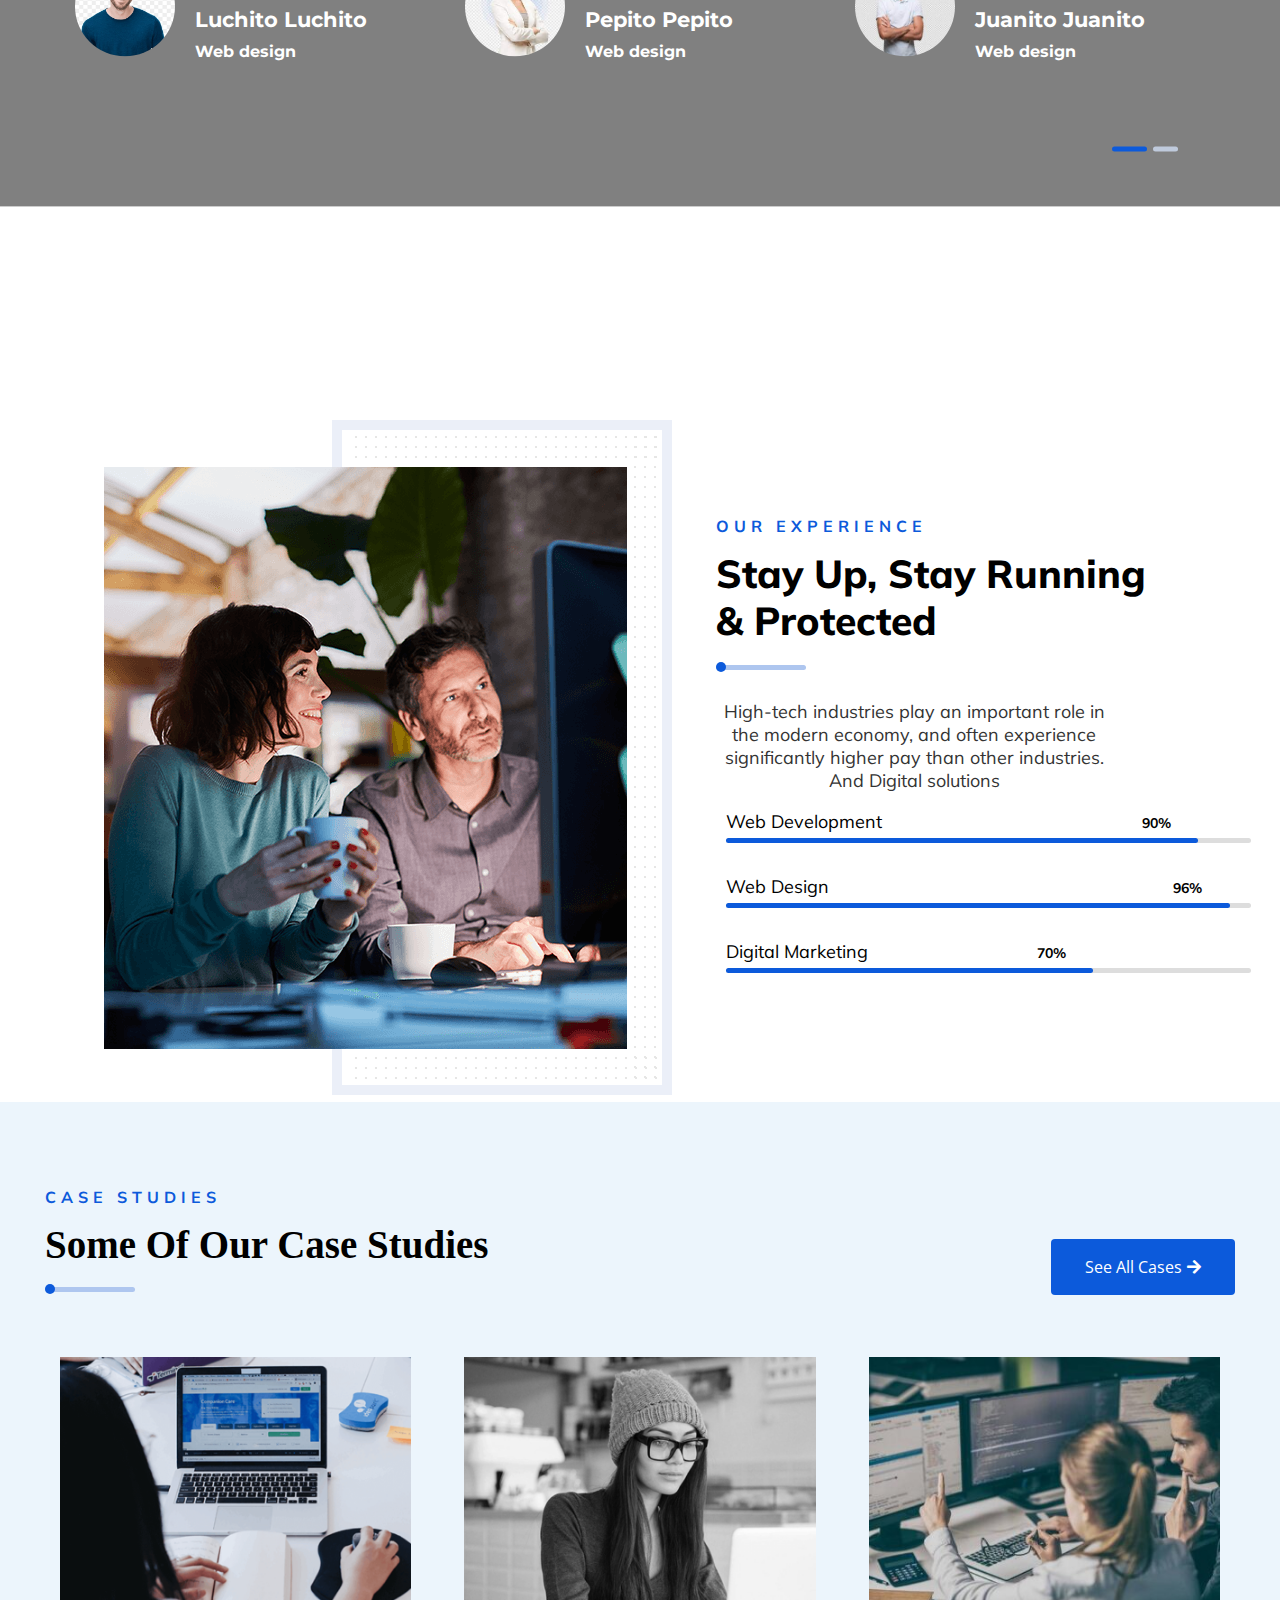
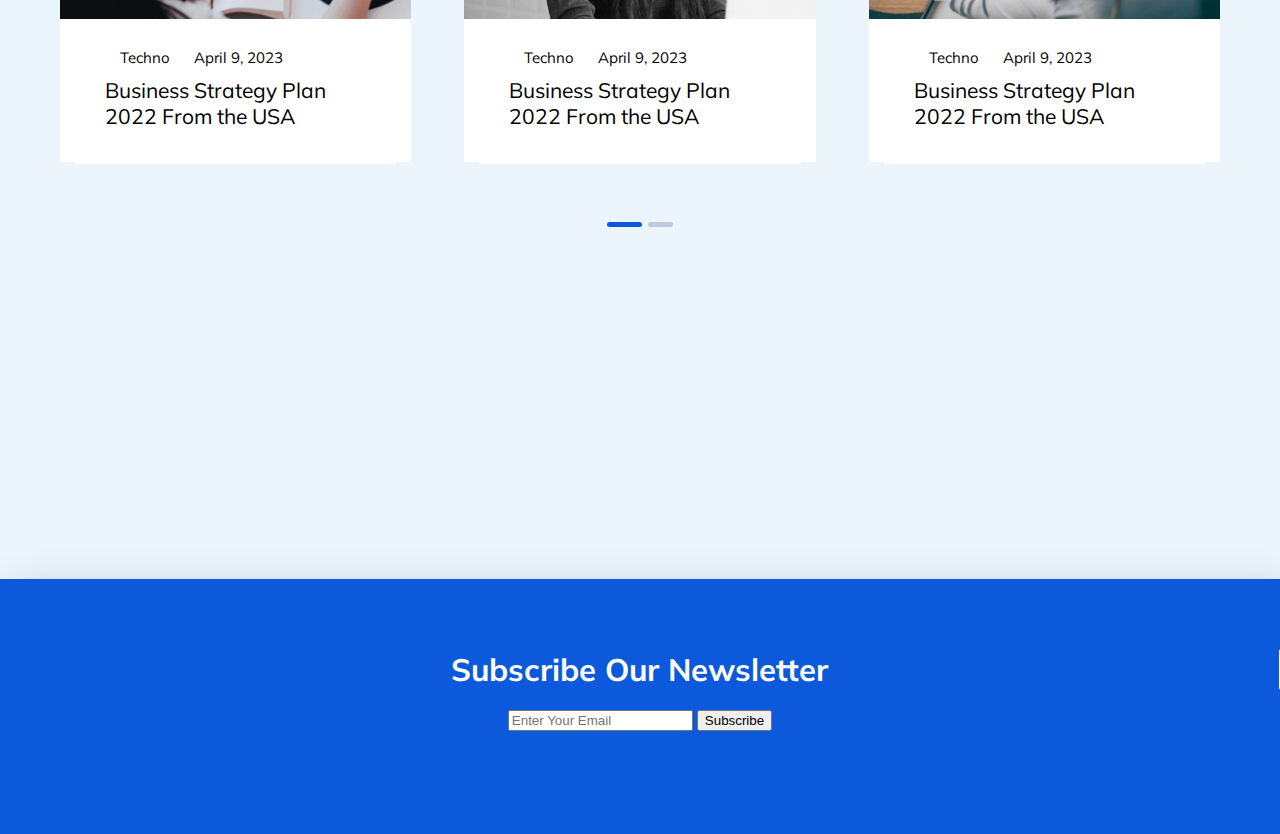
==== commit bfd24cbd: "asda" ====
--- a/index.html
+++ b/index.html
@@ -18,6 +18,7 @@
     <link rel="stylesheet" href="css/styleSection8.css">
     <link rel="stylesheet" href="css/styleSection9.css">
     <link rel="stylesheet" href="css/styleSection10.css">
+    <link rel="stylesheet" href="css/stylesu.css">
     
     <!--ICONOS-->
     <script src="https://kit.fontawesome.com/24fd0deea2.js" crossorigin="anonymous"></script>
@@ -50,6 +51,7 @@
     <section id="Section08"></section>
     <section id="Section09"></section>
     <section id="Section10"></section>
+    <section id="Sectionsu"></section>
     
 </body>
 
--- a/css/styleSection1.css
+++ b/css/styleSection1.css
@@ -1,111 +1,101 @@
-h2{
-    margin: 0;
+h2 {
+  margin: 0;
 }
 
 #fondoSection1 {
-    background-image: url('../img/fondo-S1.jpg');
-    background-repeat: no-repeat;
-    background-position: center 0;
-    max-width: 100%;
-    height: auto;
-    display: flex;
-    justify-content: center;
+  background-image: url("../img/fondo-S1.jpg");
+  background-repeat: no-repeat;
+  background-position: center 0;
+  max-width: 100%;
+  height: auto;
+  display: flex;
+  justify-content: center;
 }
 
 #contenedorS1 {
-    width: 1170px;
-    height: 910px;
-    color: aliceblue;
-    display: flex;
-    flex-direction: column;
-    align-items: center;
-    justify-content: center;
+  width: 1170px;
+  height: 910px;
+  color: aliceblue;
+  display: flex;
+  flex-direction: column;
+  align-items: center;
+  justify-content: center;
 }
 
-.areaTextoS1{
-    width: 100%;
-    height: auto;
-    display: flex;
-    justify-content: center;
-    text-align: center;
+.areaTextoS1 {
+  width: 100%;
+  height: auto;
+  display: flex;
+  justify-content: center;
+  text-align: center;
+}
+
+#h5S1 {
+  font-size: 26px;
+  font-family: "Muli", sans-serif;
+  margin: 10px 0 0;
+}
+
+#pS1 {
+  font-size: 18px;
+  font-family: "Muli", sans-serif;
+  margin: 13px 220px 32px;
+  line-height: 1.5em;
+}
+
+.btnS1 {
+  text-decoration: none;
+  color: white;
+  background-color: rgb(12, 90, 219);
+  padding: 14px 36px;
+  margin: 0px 9px;
+  font-size: 16px;
+  font-family: "Muli", sans-serif;
+  border-radius: 4px;
+}
+
+.btnS1:hover {
+  color: rgb(12, 90, 219);
+  background-color: white;
+  transition: 0.5s;
+}
+
+#h2S1 {
+  padding: 25px 0px 0px;
+  font-size: 65px;
+  color: white;
+  font-family: "Muli", sans-serif;
+  font-weight: bold 800;
 }
 
 
-#h5S1{
-    
-    font-size: 26px;
-    font-family: 'Muli', sans-serif;
-    margin: 10px 0 0;
+#text1S1,
+#text3S1 {
+  display: none;
 }
 
-#pS1{
-    font-size:18px ;
-    font-family: 'Muli', sans-serif;
-    margin: 13px 220px 32px;
-    line-height: 1.5em;
+.text2S1 {
+  overflow: hidden;
+  border-right: 0.15em solid white;
+  white-space: nowrap;
+  letter-spacing: 0.15em;
+  animation: escribir 2s steps(20, end), borrar 2s steps(20, end) 2s infinite ;
 }
 
-.btnS1{
-    text-decoration: none;
-    color: white;
-    background-color: rgb(12, 90, 219);
-    padding: 14px 36px;
-    margin: 0px 9px;
-    font-size: 16px;
-    font-family: 'Muli', sans-serif;
-    border-radius: 4px;
+@keyframes escribir {
+  from {
+    width: 0;
+  }
+  to {
+    width: 55%;
+  }
 }
 
-.btnS1:hover{
-    color: rgb(12, 90, 219);
-    background-color: white;
-    transition: .5s;
+@keyframes borrar {
+  from {
+    width: 30%;
+  }
+  to {
+    width: 0;
+  }
 }
-
-#h2S1{
-    padding: 25px 0px 0px;
-    font-size: 65px;
-    color: white;
-    font-family: 'Muli', sans-serif;
-    font-weight: bold 800;
-}
-
-
-#h2S1::after{
-    content: "";
-    padding: 0 2px;
-    margin-left: 10px;
-    background-color: white;
-    position: relative;
-}
-
-#text1S1, #text3S1{
-    display: none;
-}
-
-
-  .text2S1 {
-    overflow: hidden;
-    border-right: 0.15em solid white;
-    white-space: nowrap;
-    letter-spacing: 0.15em;
-    animation: escribir 4s steps(40, end), borrar 2s steps(40, end) 4s infinite;
-  }
-  
-  @keyframes escribir {
-    from {
-      width: 0;
-    }
-    to {
-      width: 100%;
-    }
-  }
-  
-  @keyframes borrar {
-    from {
-      width: 100%;
-    }
-    to {
-      width: 0;
-    }
-  }--- a/css/styleSection5.css
+++ b/css/styleSection5.css
@@ -24,15 +24,17 @@
     font-family: Muli, sans-serif;
     font-size: 40px;
     padding: 0px;
+    border-right: 1px solid white;
 }
 .next-05 h6{
     color: #FFFFFF;
     font-size: 20px;
     font-weight: 500;
     text-transform: capitalize;
+    
     letter-spacing: 0;
-    font-family: Muli, sans-serif;
+    font-family: 'Muli', 'sans-serif';
 }
-.next-05{
-   border-right: 2px;
-}+.tab-05{
+    border-right: 1px solid white;
+}
--- a/css/styleSection7.css
+++ b/css/styleSection7.css
@@ -40,7 +40,7 @@
   }
   .bar {
     width: 10%;
-    height: 6px;
+    height: 6.9px;
     border-radius: 5px;
     background-color: #9dc2ff;
     position: absolute;
@@ -50,8 +50,8 @@
     margin-top: -30px;
   }
   .circle {
-    width: 10px;
-    height: 10px;
+    width: 8.8px;
+    height: 8.8px;
     border-radius: 50%;
     background-color: #0C5ADB;
     position: absolute;
--- a/css/stylesu.css
+++ b/css/stylesu.css
@@ -0,0 +1,51 @@
+.section-su{
+    background-color: #0C5ADB;
+    box-shadow: 11px 11px 38px 0px rgba(0, 0, 0, 0.2);
+    
+    width: 100%;
+    height: 145px;
+    padding: 50px 0px 60px 0px;
+}
+.elementor-container-su-default{
+    margin: 0 auto;
+    text-align: center;
+}
+.tit-su{
+    color:#fff;
+    font-weight: 800px bold;
+    font-family: 'Muli', sans-serif;
+    font-size: 31px;
+    padding: 0px;
+    border-right: 1px solid white;
+}
+.input{
+    font-size: 14px;
+    height: 65px;
+    padding: 5px 25px;
+    position: relative;
+    width: 100%;
+    background: #F6F6FC;
+}
+.button{
+    transition: all 0.4s ease 0s;
+    border: medium none;
+    border-radius: 15px;
+    background: #0c5adb;
+    color: #fff;
+    font-weight: 500;
+    text-transform: capitalize;
+    text-align: center;
+    margin: auto;
+    padding: 6px 43px;
+    position: absolute;
+    right: 7px;
+    top: 50%;
+    height: 80%;
+    display: inline-block;
+    transform: translateY(-50%);
+}
+p{
+    position: relative;
+    color: #333;
+    text-align: center;
+}
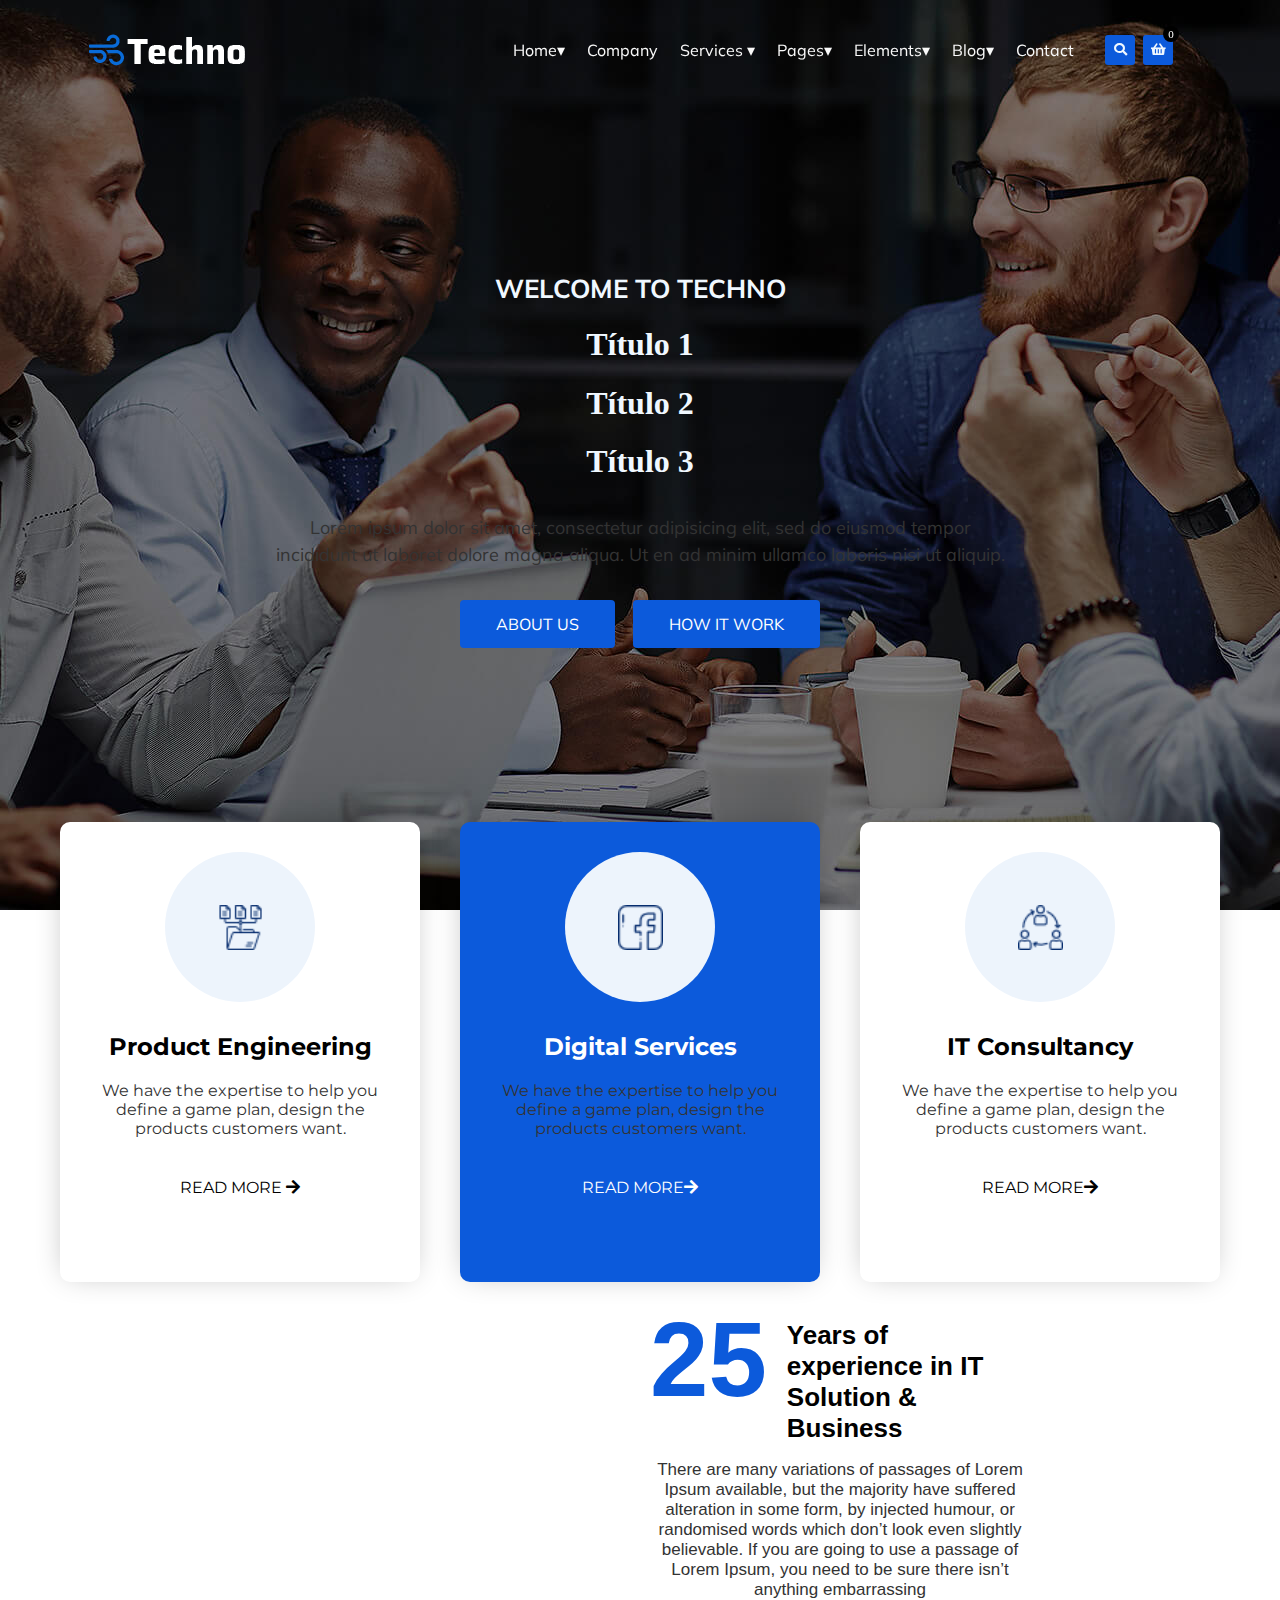
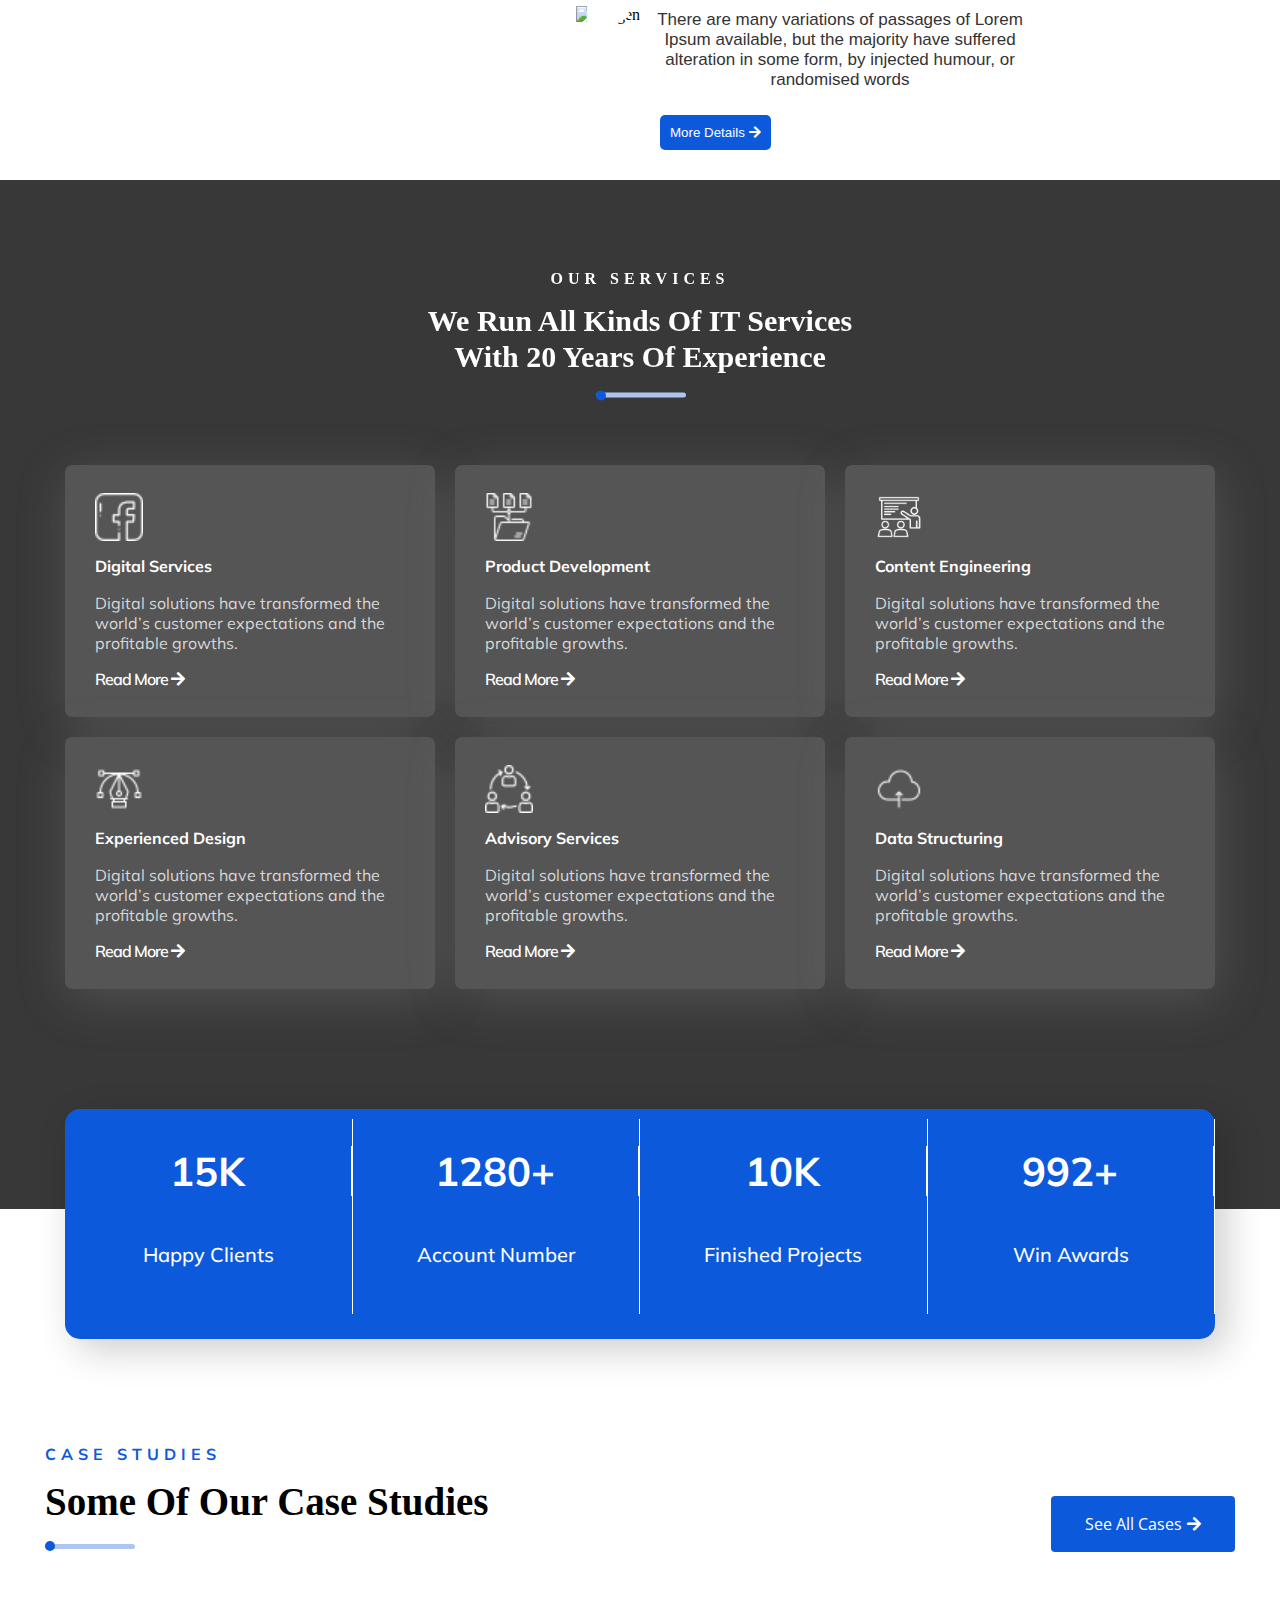
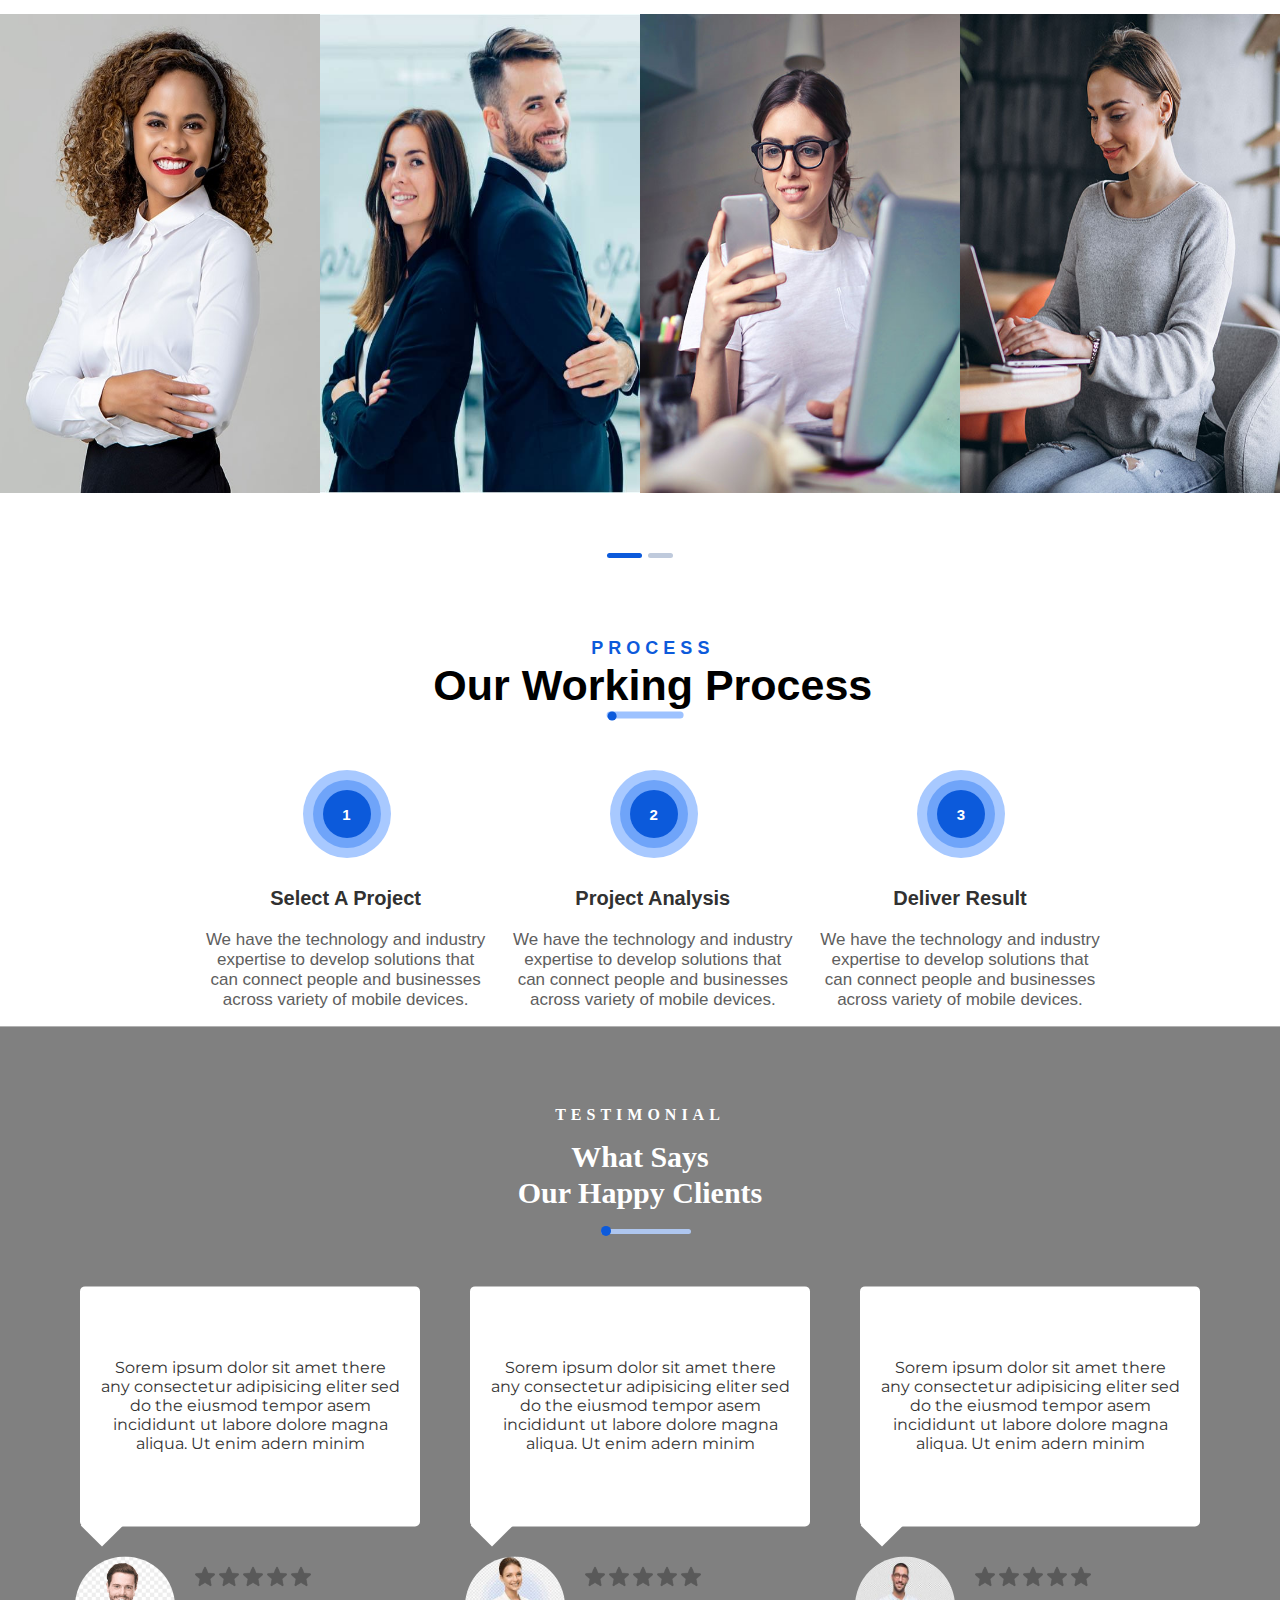
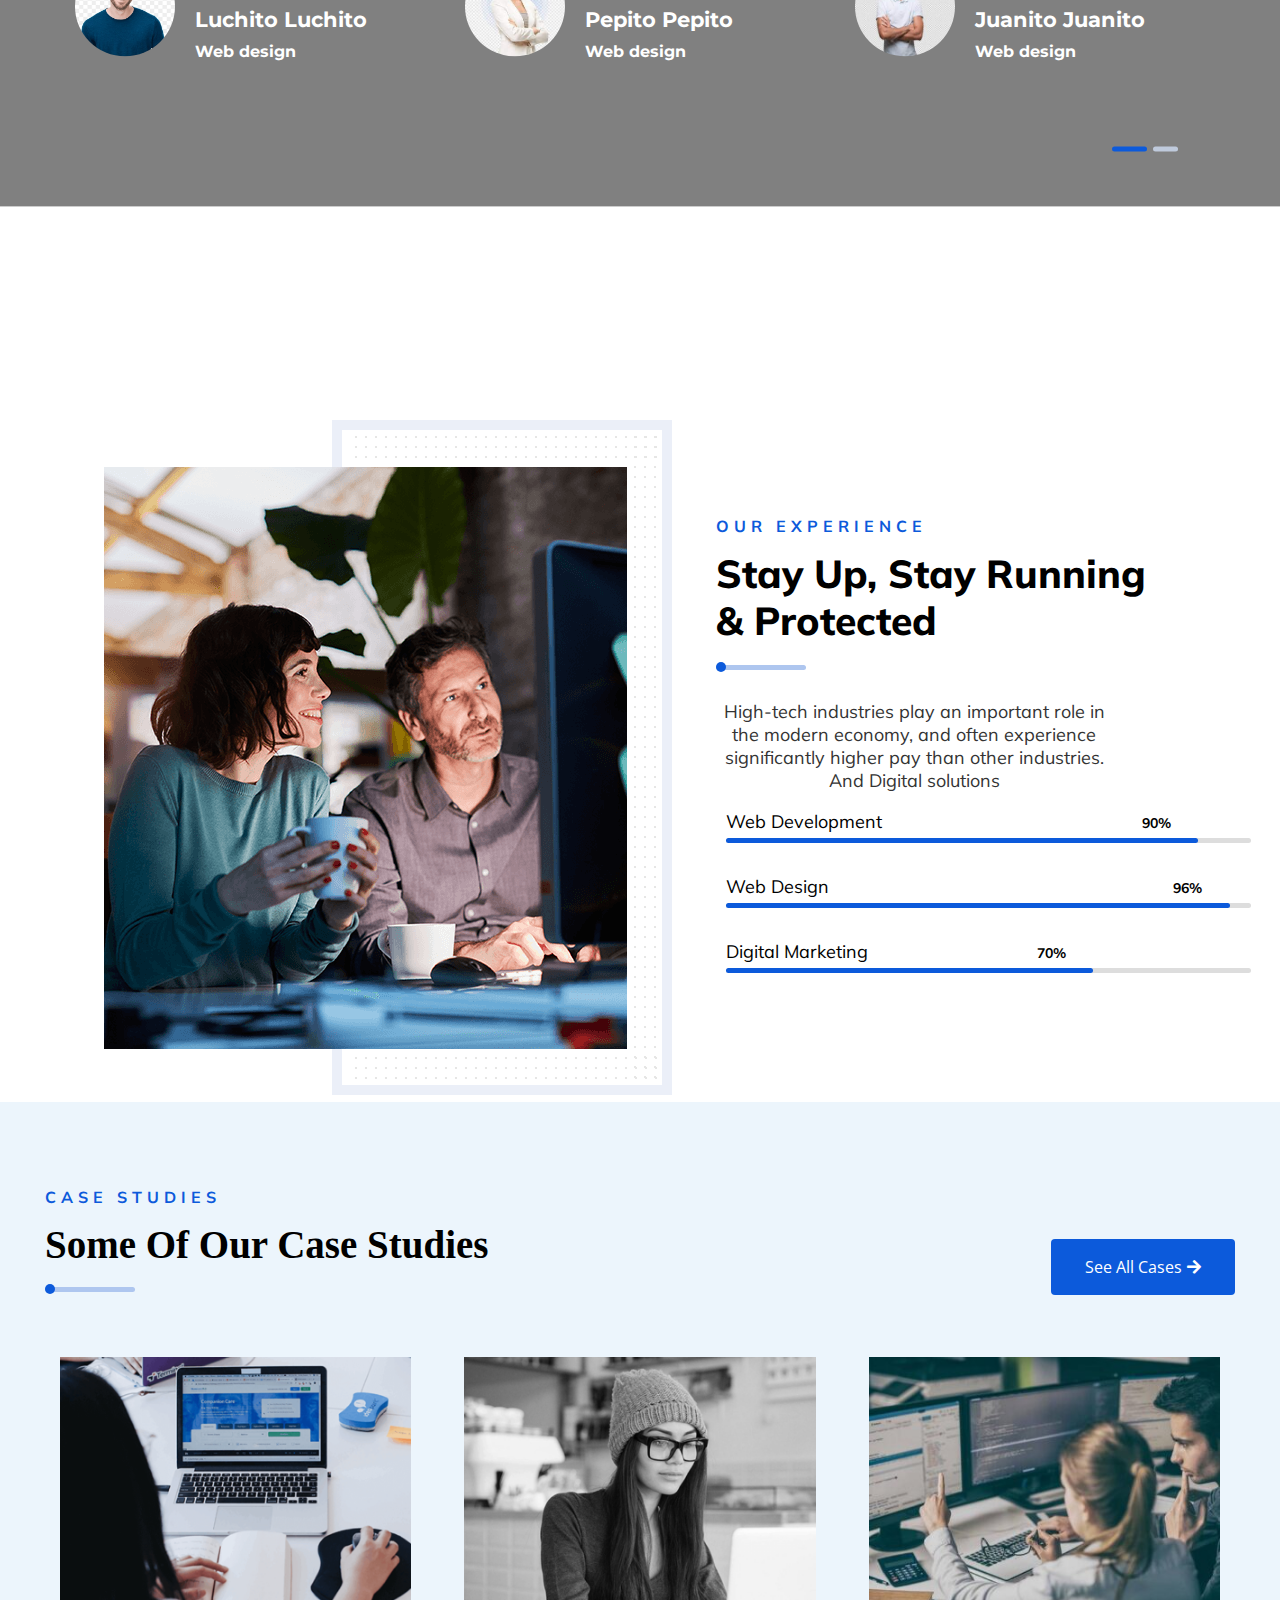
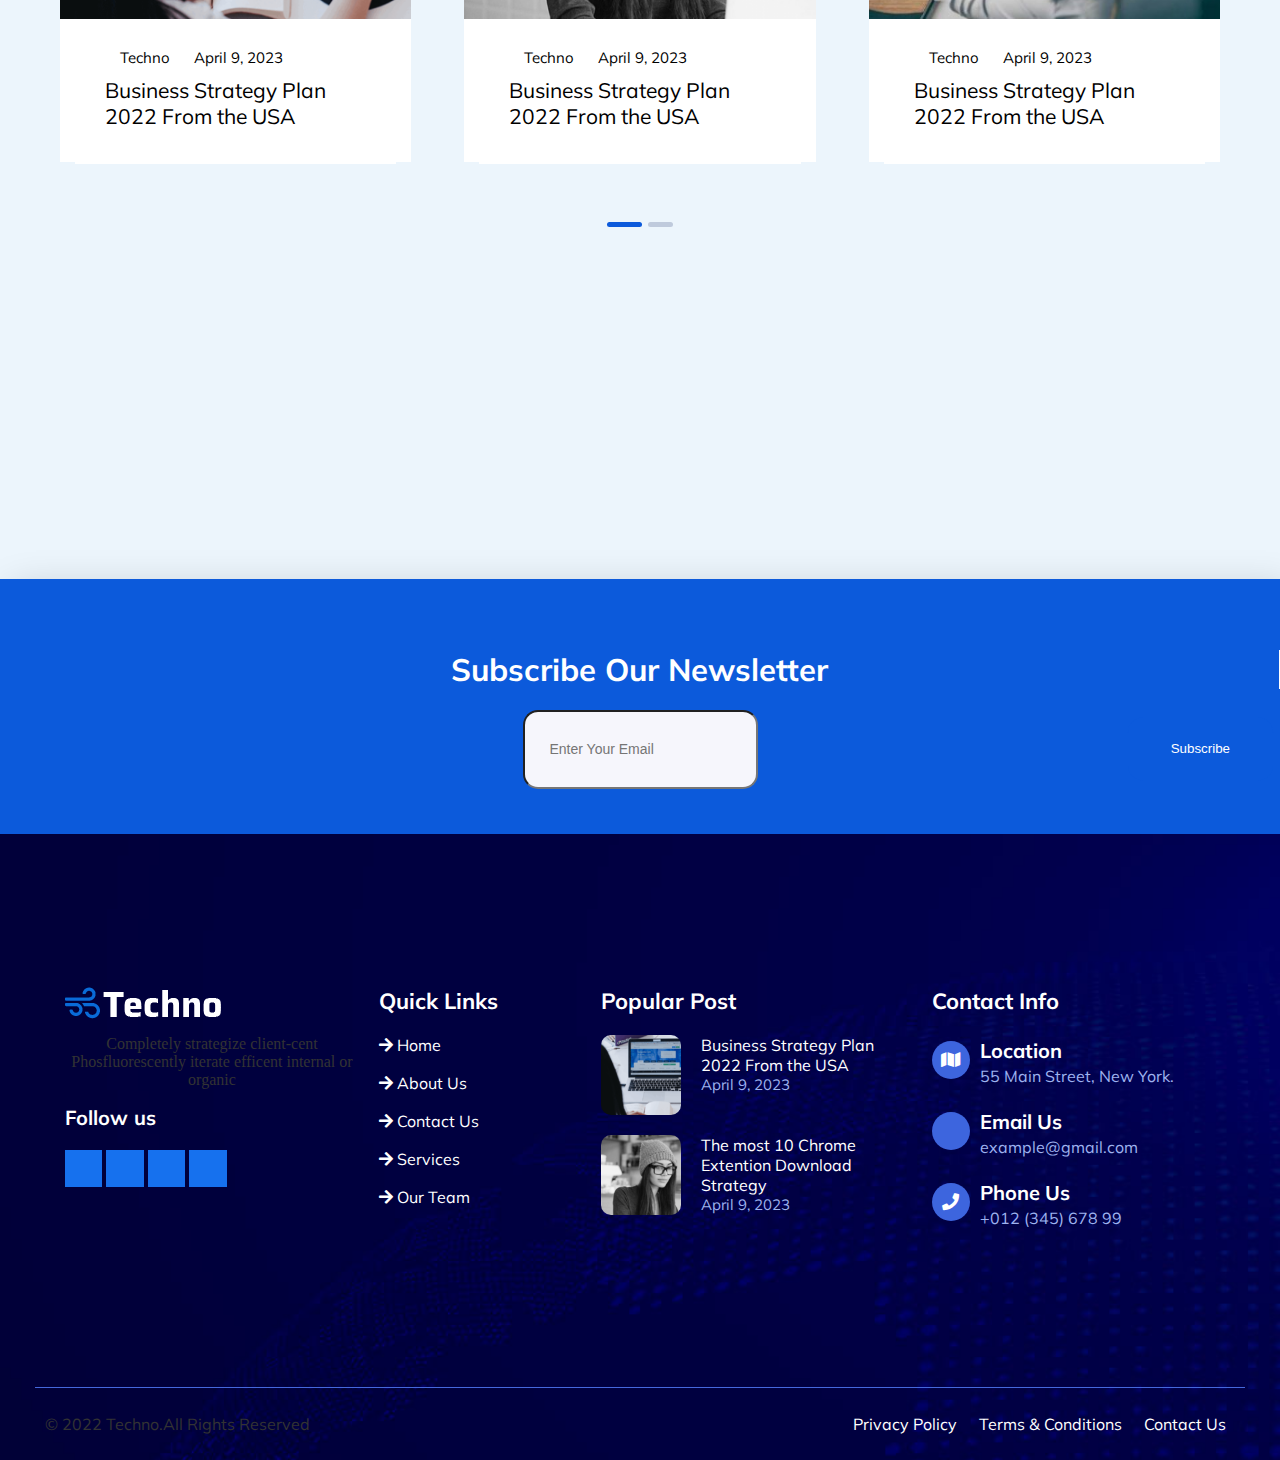
==== commit e09da4b9: "asdad" ====
--- a/index.html
+++ b/index.html
@@ -19,6 +19,7 @@
     <link rel="stylesheet" href="css/styleSection9.css">
     <link rel="stylesheet" href="css/styleSection10.css">
     <link rel="stylesheet" href="css/stylesu.css">
+    <link rel="stylesheet" href="css/styleFooter.css">
     
     <!--ICONOS-->
     <script src="https://kit.fontawesome.com/24fd0deea2.js" crossorigin="anonymous"></script>
@@ -52,6 +53,7 @@
     <section id="Section09"></section>
     <section id="Section10"></section>
     <section id="Sectionsu"></section>
+    <section id="footerS10"></section>
     
 </body>
 
--- a/css/stylesu.css
+++ b/css/stylesu.css
@@ -18,15 +18,15 @@
     padding: 0px;
     border-right: 1px solid white;
 }
-.input{
+.email-su{
     font-size: 14px;
     height: 65px;
     padding: 5px 25px;
     position: relative;
-    width: 100%;
+    border-radius: 15px;
     background: #F6F6FC;
 }
-.button{
+.su-sub{
     transition: all 0.4s ease 0s;
     border: medium none;
     border-radius: 15px;
--- a/css/styleFooter.css
+++ b/css/styleFooter.css
@@ -0,0 +1,282 @@
+#fondoSectionS10 {
+    background-image: url('../img/fondoFooter.jpg');
+    background-repeat: no-repeat;
+    background-size: 200%;
+    padding-top: 70px;
+}
+
+#footerContainerS10 {
+    display: flex;
+    justify-content: center;
+    align-items: center;
+}
+
+#centradorS10 {
+    width: 1170px;
+    height: 466.6px;
+    color: white;
+    display: flex;
+    align-items: center;
+}
+
+#centradoFinalS10 {
+    margin: 0px 0px 0px;
+    padding: 16px 0px 0px;
+    width: 100%;
+    display: flex;
+    justify-content: center;
+}
+
+
+#list1-S10 {
+    width: 298.5px;
+    height: 300.8px;
+}
+
+.altoPagS10 {
+
+    padding: 10px;
+    display: inline-block;
+    align-items: center;
+    justify-content: space-between;
+}
+
+#contenImg {
+    width: 100%;
+    height: 32px;
+    background-repeat: no-repeat;
+    background-image: url('../img/logo-blanco.png');
+}
+
+#contentText {
+    display: flex;
+    align-items: center;
+    float: left;
+    width: 100%;
+    height: 131px;
+    margin: 0px 0px 20px;
+    font-size: 16px;
+    font-family: 'Muli', sans-serif;
+}
+
+#contenH2 {
+    font-size: 13.4px;
+    font-family: 'Muli', sans-serif;
+    margin-bottom: 20px;
+}
+
+#contenIcon {
+    height: 46.4px;
+}
+
+#contenIcon a {
+    display: inline-block;
+    align-items: center;
+    width: 37.4px;
+    height: 37.4px;
+    background-color: rgb(22, 113, 238);
+}
+
+#contenIcon a i {
+    color: white;
+    width: 17px;
+    height: 17px;
+}
+
+
+#list2-S10 {
+    width: 205.48px;
+    height: 300.8px;
+}
+
+#list2-S10 h2,
+#list3-S10 h2,
+#list4-S10 h2 {
+    font-size: 22px;
+    font-family: 'Muli', sans-serif;
+}
+
+#list2-S10 ul {
+    margin-top: 20px;
+}
+
+#list2-S10 ul li {
+    padding: 0px 0px 9px;
+    margin: 9px 0px 0px;
+    font-size: 16px;
+    font-family: 'Muli', sans-serif;
+}
+
+#list2-S10 ul li span,
+#list2-S10 ul li i {
+    color: white;
+}
+
+
+ul {
+    list-style: none;
+}
+
+#list3-S10 {
+    width: 315.51px;
+    height: 300.8px;
+}
+
+#list4-S10 {
+    width: 287.5px;
+    height: 300.8px;
+}
+
+
+
+
+
+
+
+.segunDivS10{
+    display: flex;
+    margin-top: 20px;
+}
+
+.separadorS10{
+    padding-left: 20px;
+}
+
+
+.contenL{
+    margin: 0px 0px 16px;
+}
+
+.contenL a {
+    font-size: 16px;
+    font-family: 'Muli', sans-serif;
+    color: white;
+}
+
+.contenL span {
+    font-size: 15px;
+    font-family: 'Muli', sans-serif;
+    color: #9EB3EF;
+}
+
+#contenido1L3S10 ul{
+    margin-top: 20px;
+    font-family: 'Muli', sans-serif;
+}
+
+
+#contenido1L3S10 ul li{
+    display: inline-block;
+}
+
+
+#contenido2L3S10 {
+    height: 97.8px;
+    margin: 0px 0px 16px;
+    align-items: center;
+}
+
+
+#imgFoo1 {
+    background-image: url('../img/imgFoo1.png');
+    background-repeat: no-repeat;
+    width: 80px;
+    height: 80px;
+    border-radius: 10px;
+    padding: 0 13.7px;
+}
+
+#imgFoo2 {
+    background-image: url('../img/imgFoo2.png');
+    background-repeat: no-repeat;
+    width: 80px;
+    height: 80px;
+    padding: 0 17.58px;
+    border-radius: 10px;
+}
+
+
+
+
+
+
+
+
+
+
+
+
+
+
+
+
+#list4-S10 a {
+    display: inline-block;
+    font-size: 17px;
+    width: 38px;
+    height: 38px;
+    line-height: 40px;
+    background: #3D65DE;
+    text-align: center;
+    border-radius: 50%;
+    color: white;
+}
+
+#list4-S10 li div {
+    display: inline-block;
+    align-items: center;
+}
+
+#ulUnicoS10 h2 {
+    font-size: 20px;
+    font-family: 'Muli', sans-serif;
+    margin: 3px 0px 3px;
+
+}
+
+#ulUnicoS10 p {
+    font-size: 16px;
+    font-family: 'Muli', sans-serif;
+    color: #9EB3EF;
+    margin: 0;
+}
+
+#ulUnicoS10 li {
+    margin-bottom: 20px;
+    display: flex;
+    align-items: center;
+}
+
+#primerLiS10 {
+    margin-top: 20px;
+}
+
+.parteTextoS10 {
+    margin-left: 10px;
+}
+
+.zonaFinalS10 {
+    width: 585px;
+    padding: 10px;
+    color: white;
+    display: flex;
+    align-items: center;
+    border-top: 1px solid rgb(69, 104, 220);
+}
+
+.zonaFinalS10 p{
+    font-size: 16px;
+    font-family: 'Muli', sans-serif;
+
+}
+
+.zonaFinalS10 ul li{
+    display: inline-block;
+    margin: 0px 9px;
+    font-size: 16px;
+    font-family: 'Muli', sans-serif;
+}
+
+#zonaF2{
+    justify-content: right;
+}